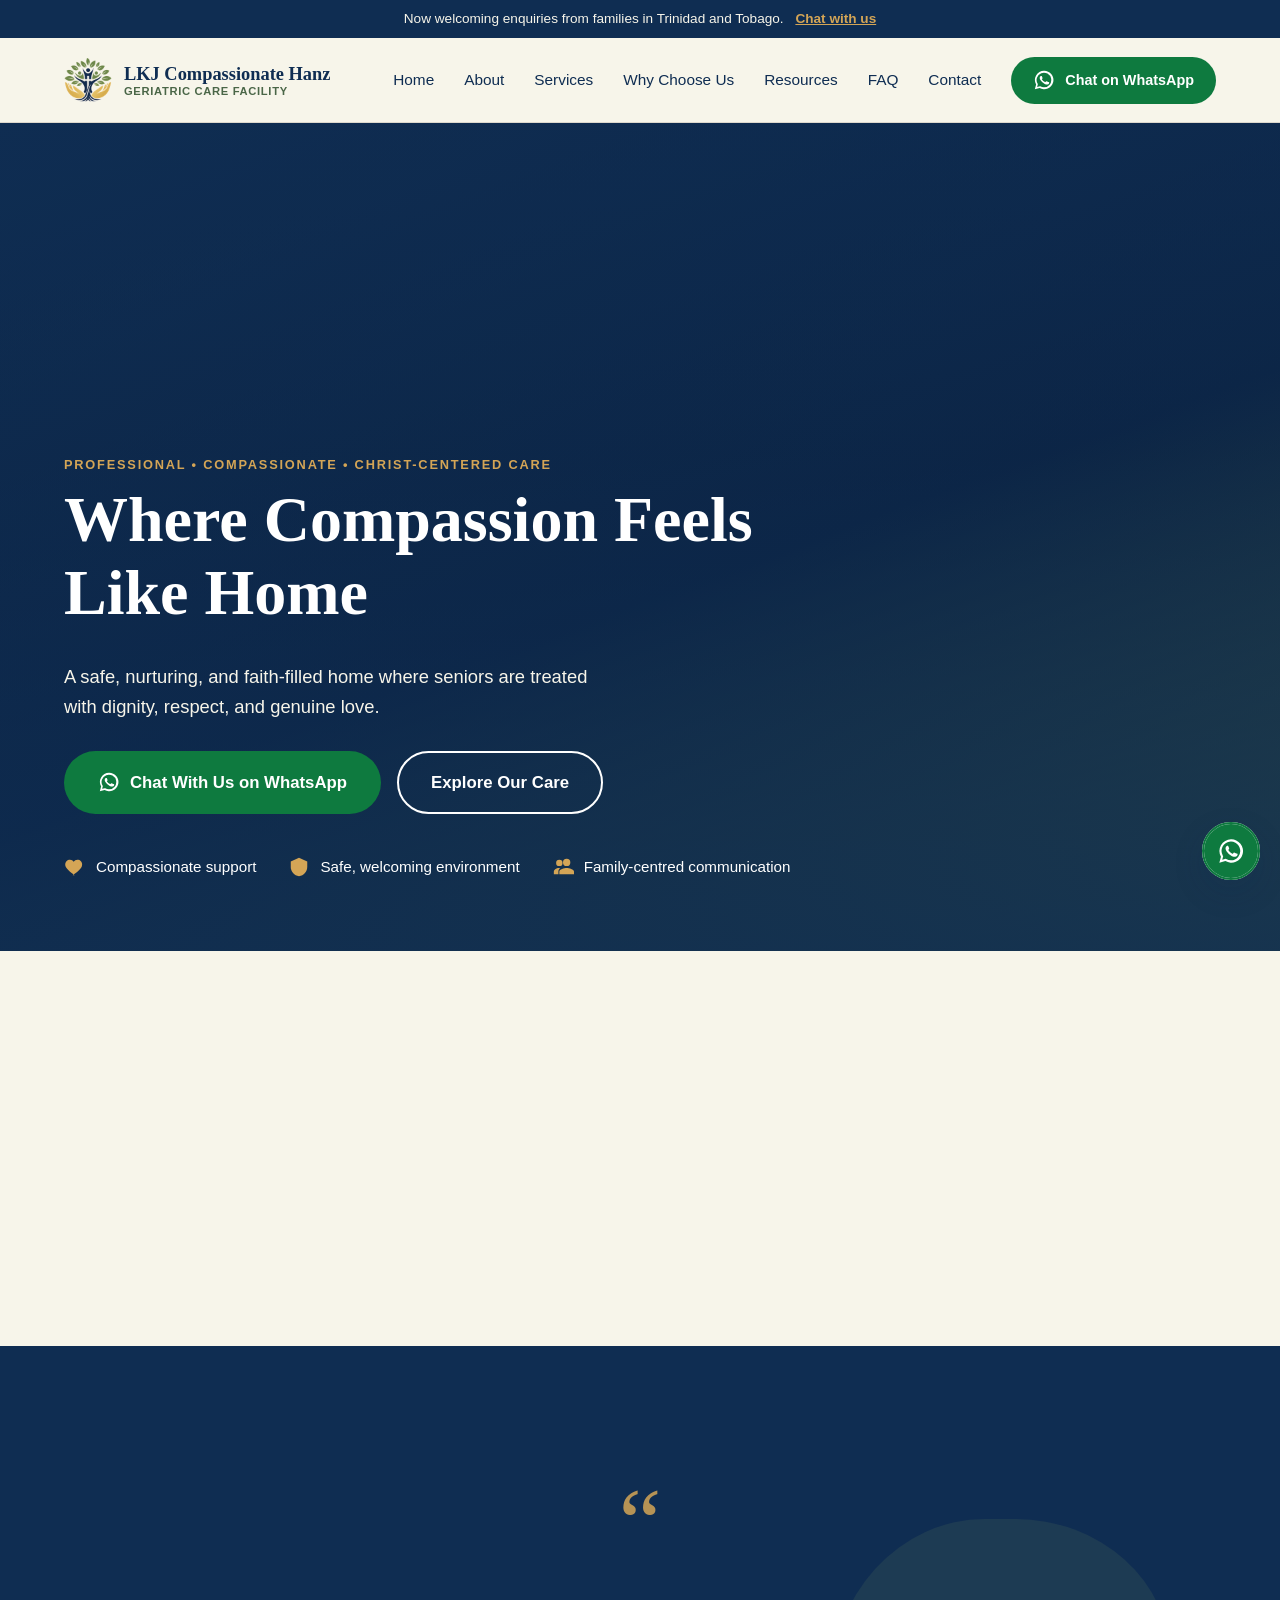
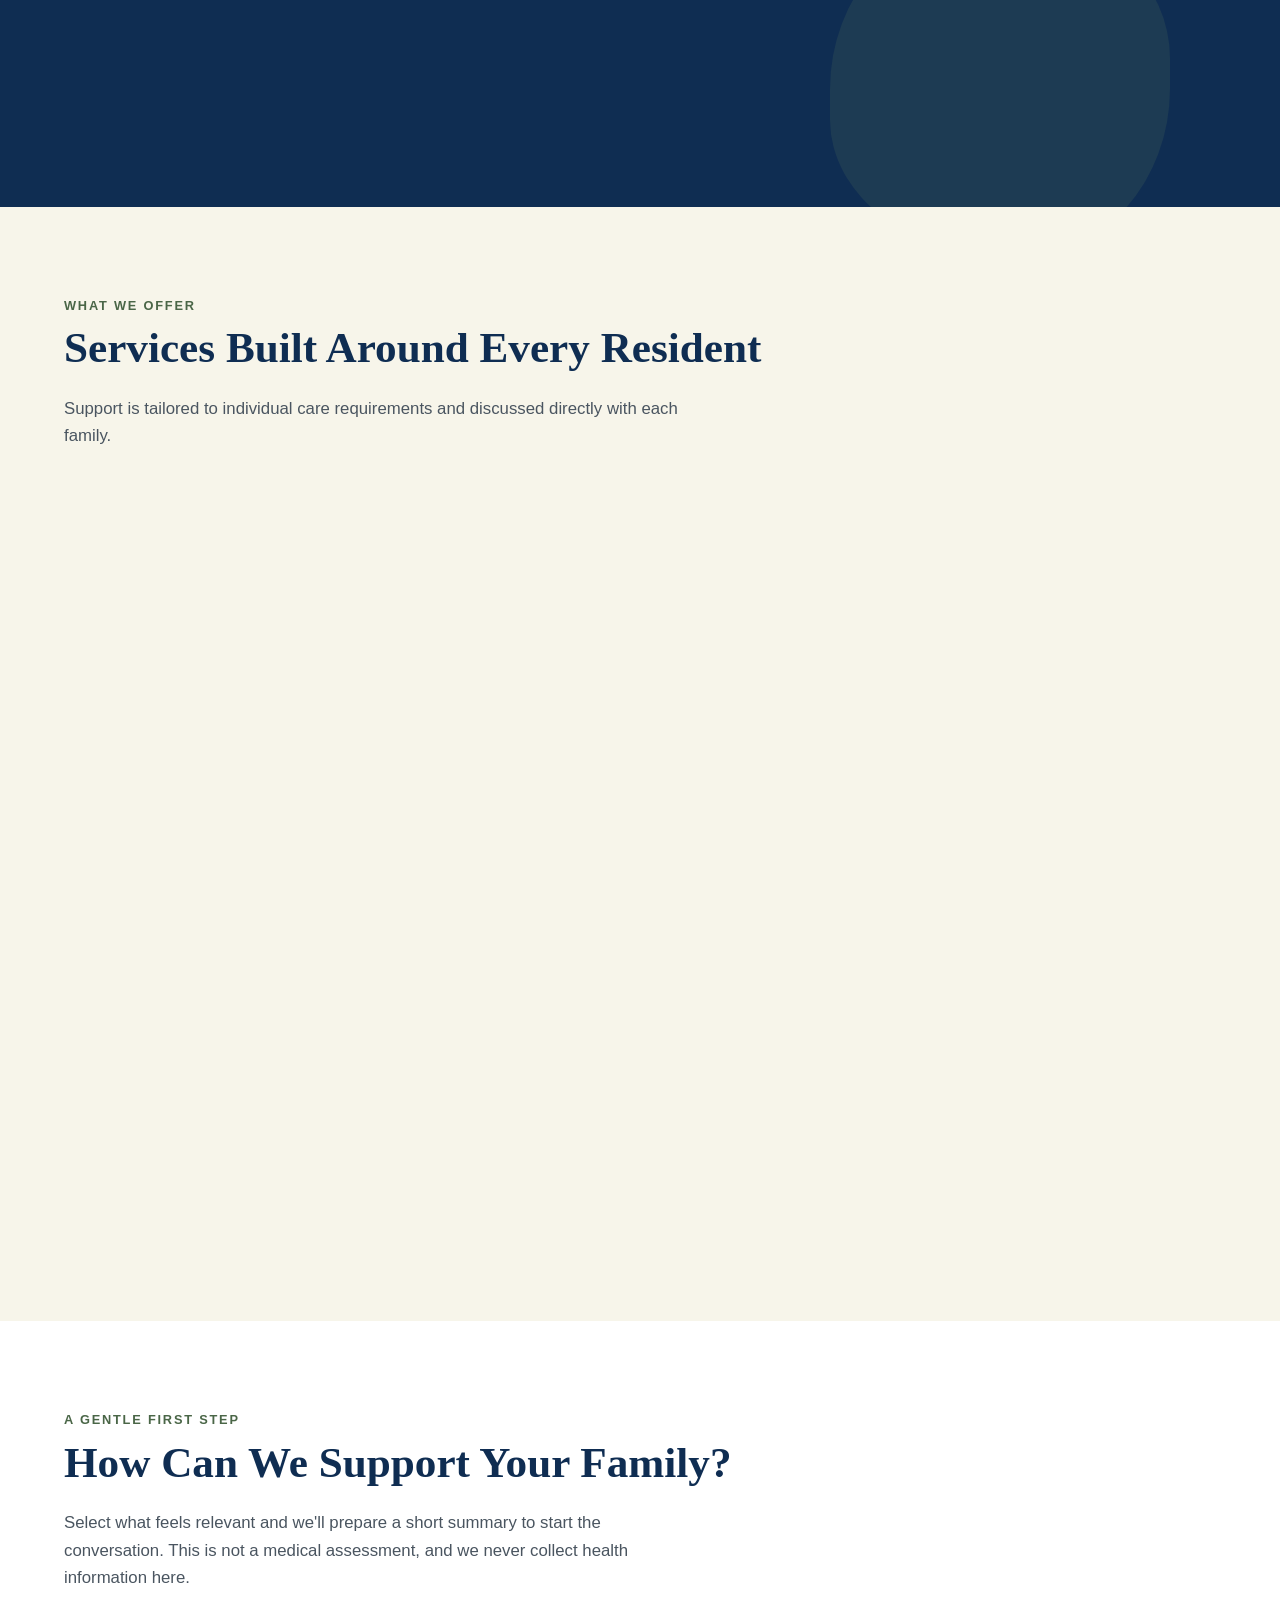
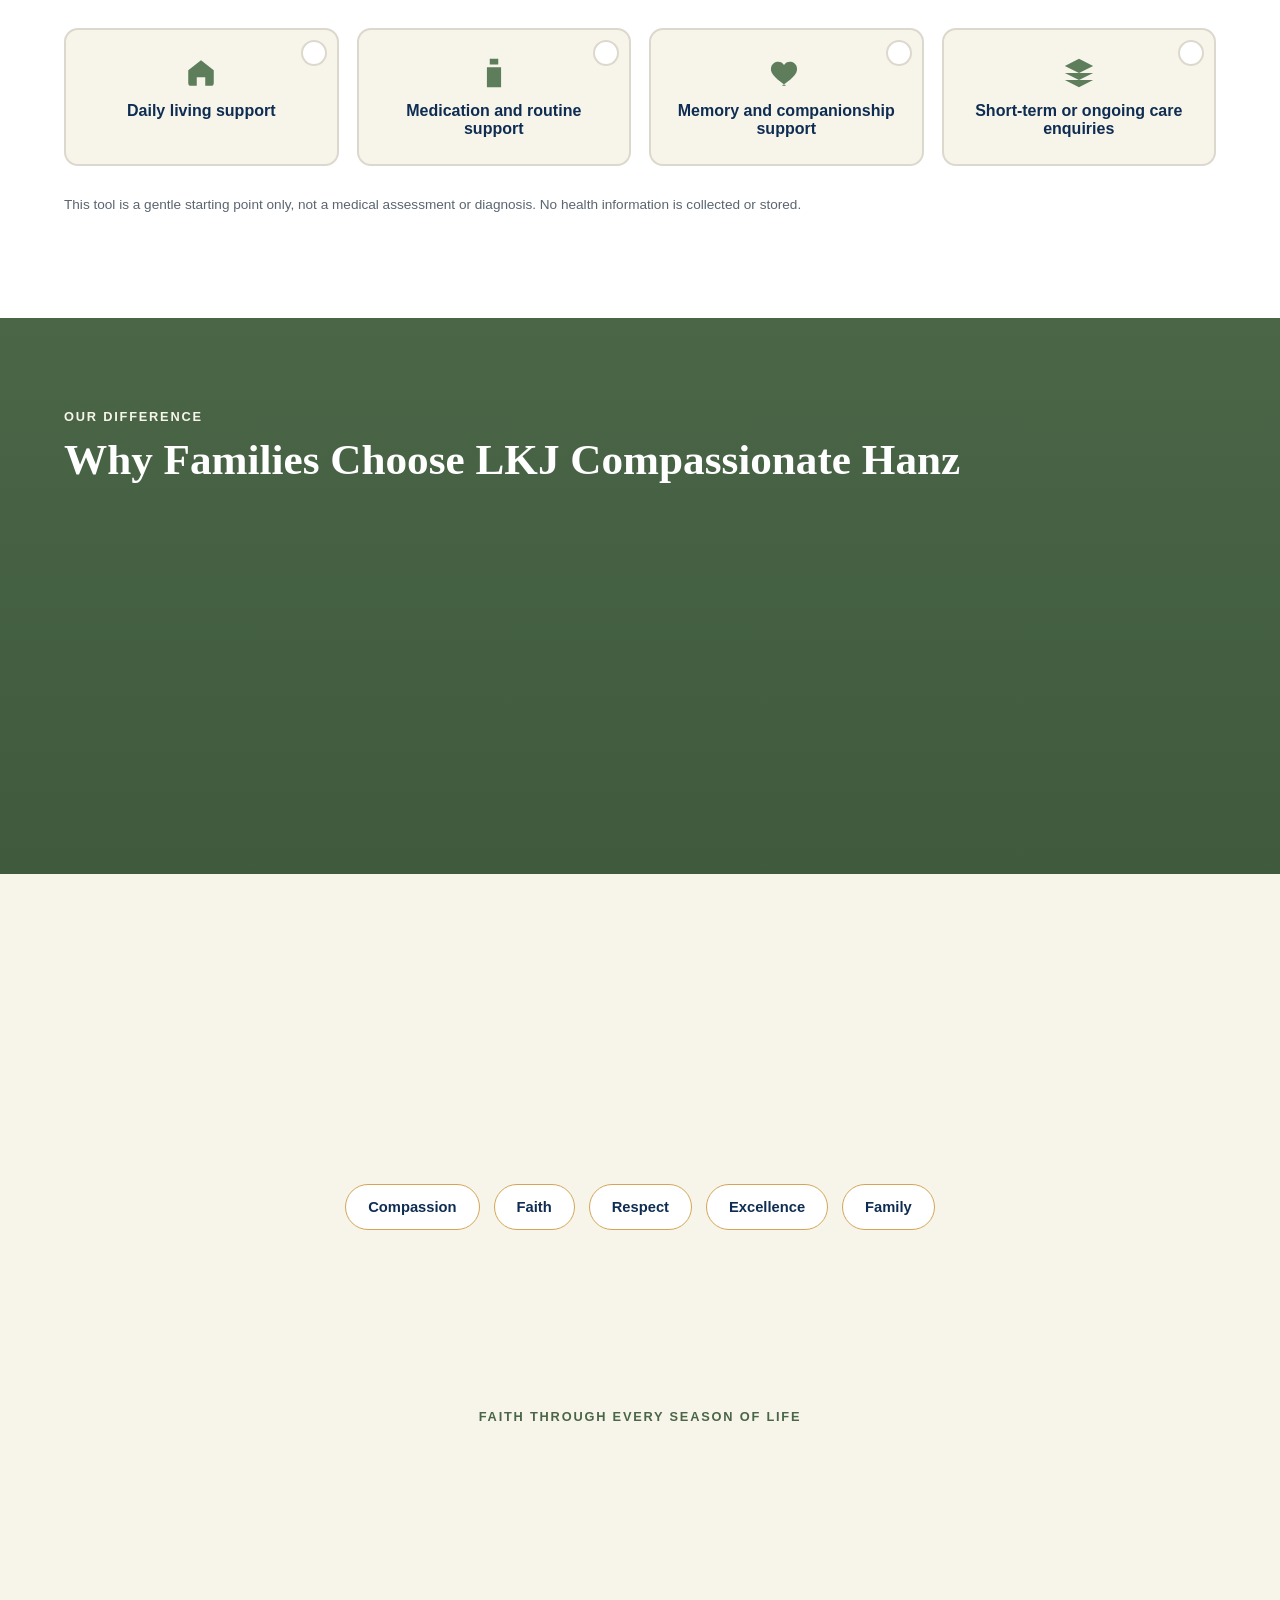
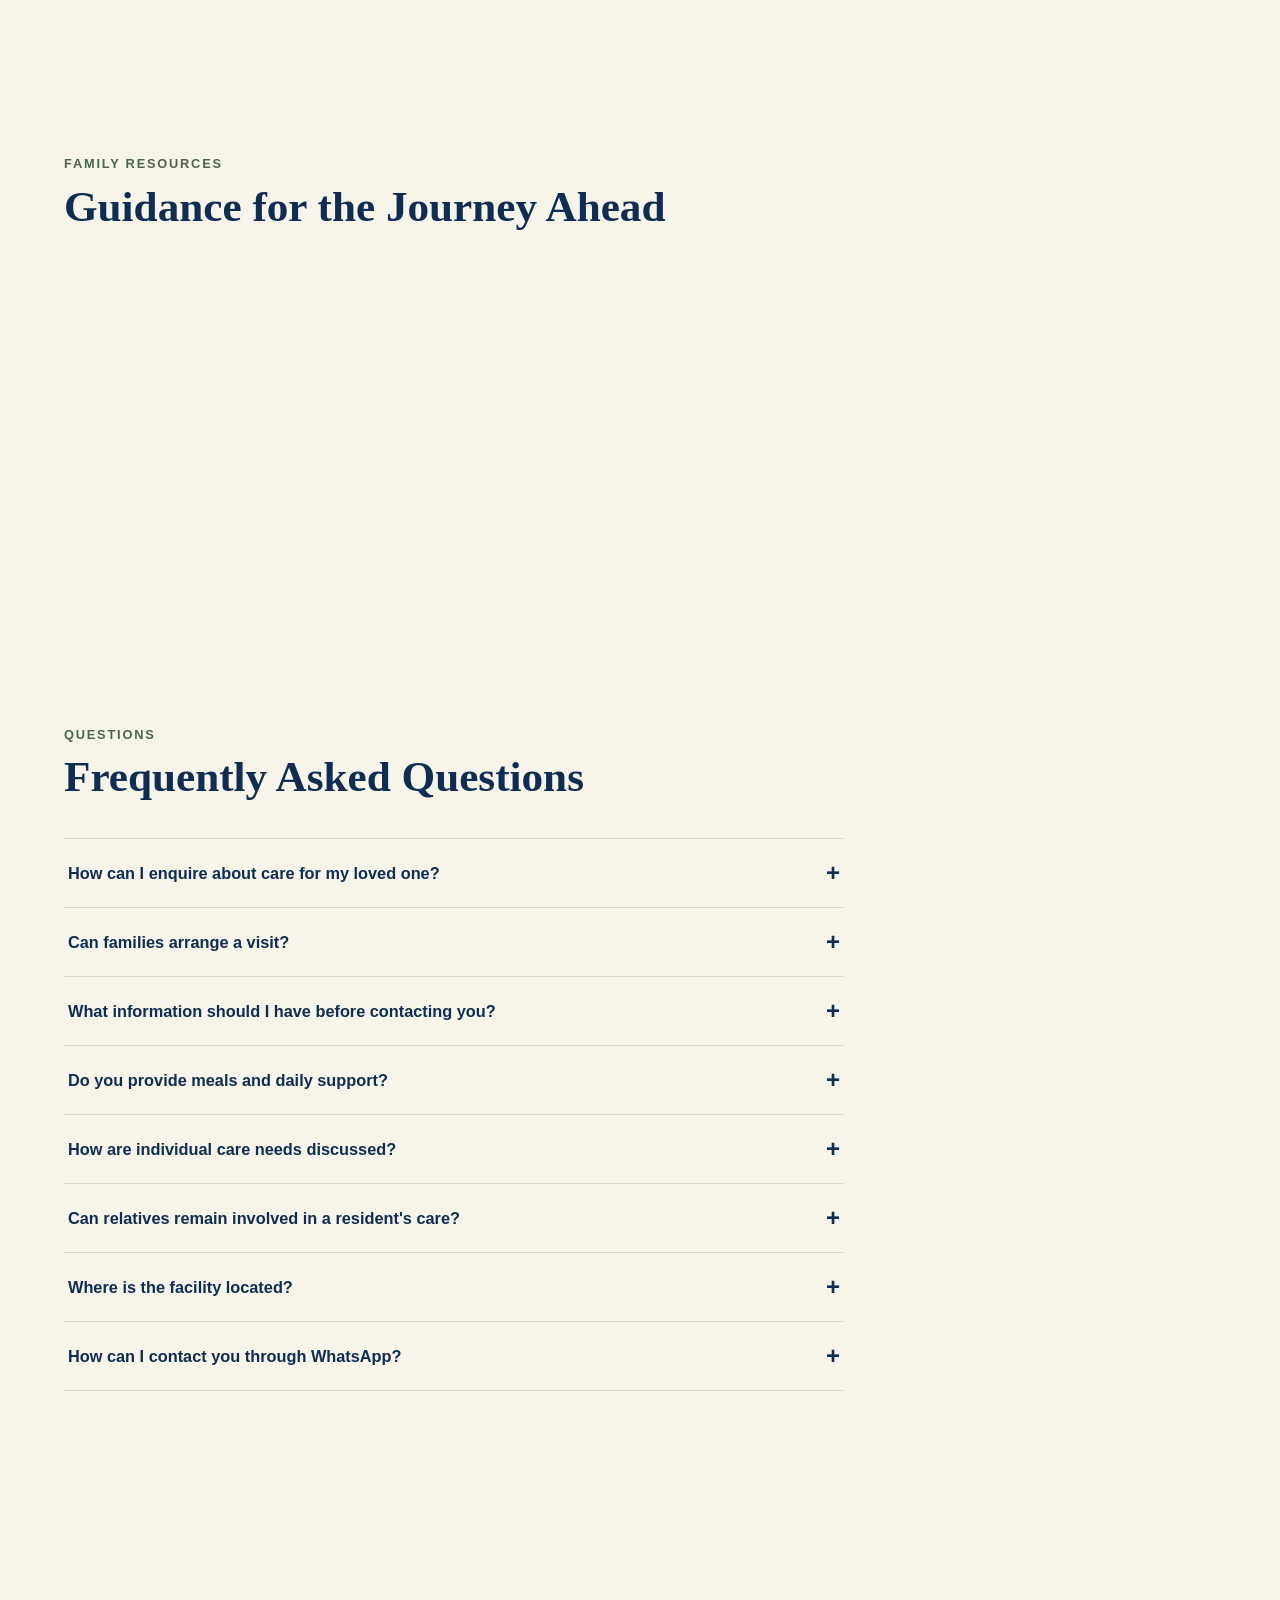
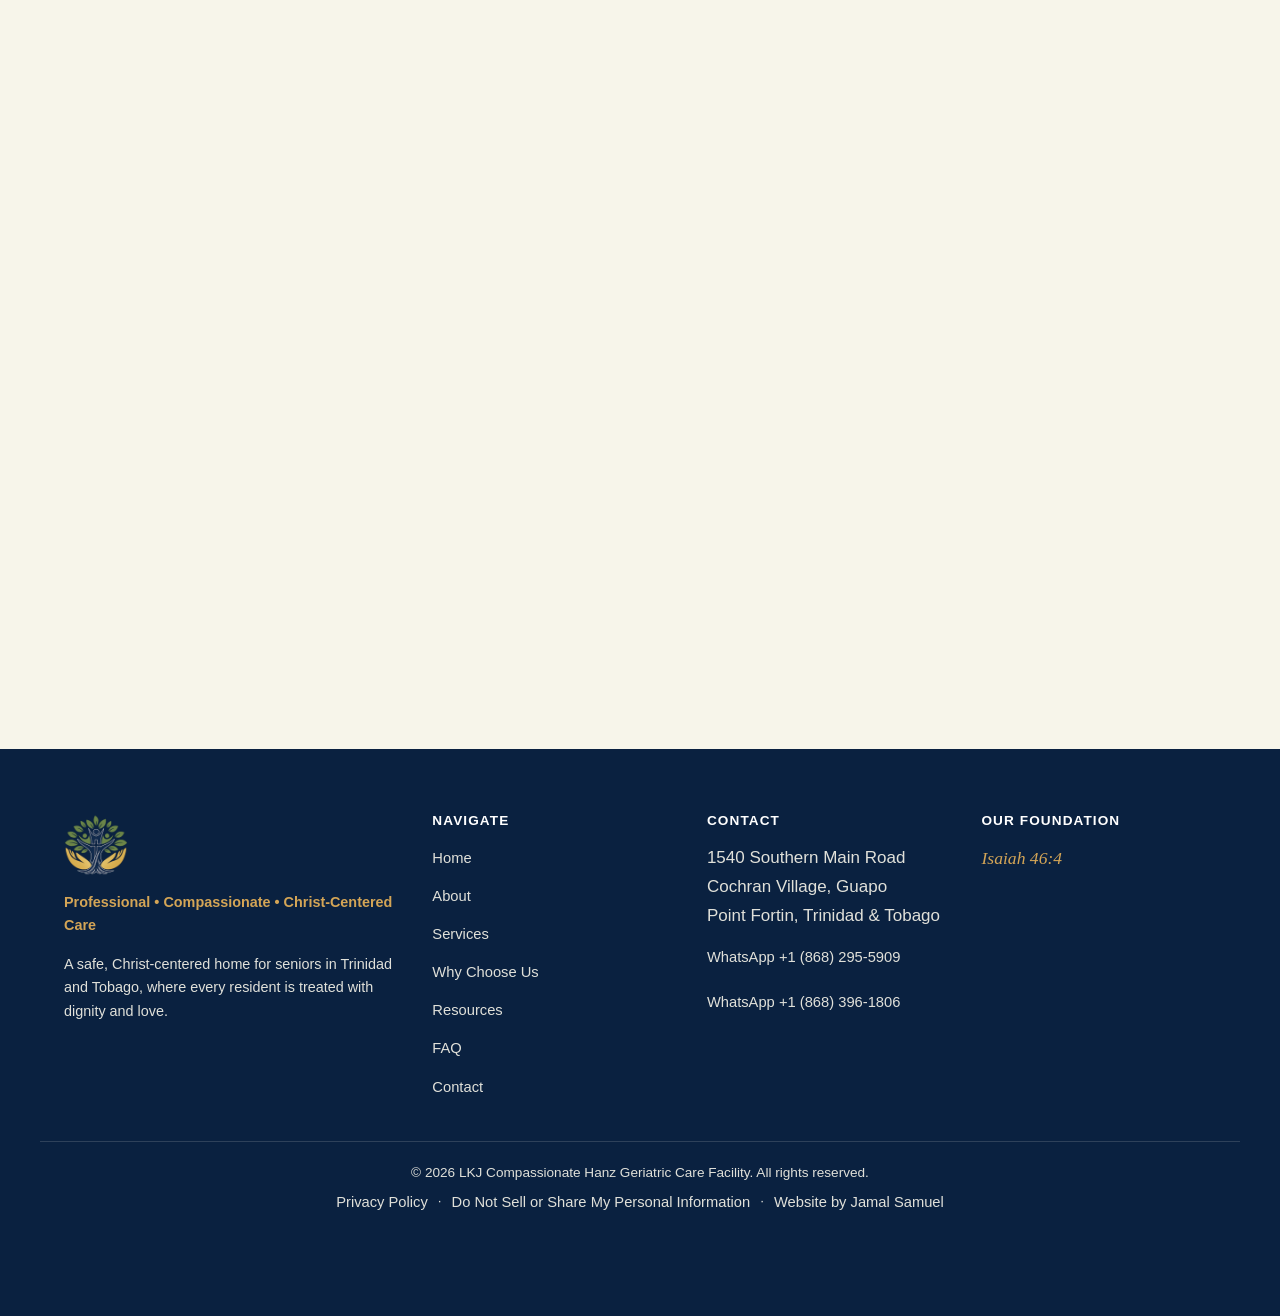
==== index.html @ cb0ef3d1 "Update index.html" ====
<!DOCTYPE html>
<html lang="en-TT">
<head>
<meta charset="UTF-8">
<meta name="viewport" content="width=device-width, initial-scale=1.0">

<!-- Security: strict CSP. No inline scripts or inline style attributes are used anywhere,
     so 'unsafe-inline' is NOT needed. JSON-LD is data, not executed, so CSP ignores it.
     If you add a service (maps embed, analytics, forms), add its domain to the right directive. -->
<meta http-equiv="Content-Security-Policy"
      content="default-src 'self'; script-src 'self'; style-src 'self' https://fonts.googleapis.com; font-src https://fonts.gstatic.com; img-src 'self' data:; connect-src 'self'; frame-src 'none'; object-src 'none'; base-uri 'self'; form-action 'self'; upgrade-insecure-requests">
<meta name="referrer" content="strict-origin-when-cross-origin">
<meta name="theme-color" content="#0F2D52">

<title>LKJ Compassionate Hanz | Geriatric Care in Point Fortin, Trinidad</title>
<meta name="description" content="Compassionate, professional and Christ-centered geriatric care in Guapo, Point Fortin, Trinidad and Tobago. Contact LKJ Compassionate Hanz through WhatsApp to discuss care for your loved one.">
<meta name="robots" content="index, follow">

<!-- Canonical: GitHub Pages address. SWAP all four "jamalss.github.io/LKJ-..." URLs in this
     head (canonical, og:url, og:image, twitter:image) + JSON-LD + sitemap.xml if a custom domain is added. -->
<link rel="canonical" href="https://jamalss.github.io/LKJ-Compassionate-Hanz-Geriatric-Care-Facility/">

<!-- Open Graph (absolute URL required; assets/social-share.jpg is 1200x630) -->
<meta property="og:title" content="LKJ Compassionate Hanz | Geriatric Care in Point Fortin, Trinidad">
<meta property="og:description" content="Professional, compassionate, Christ-centered geriatric care in Trinidad and Tobago. Speak with us on WhatsApp about care for your loved one.">
<meta property="og:type" content="website">
<meta property="og:locale" content="en_TT">
<meta property="og:url" content="https://jamalss.github.io/LKJ-Compassionate-Hanz-Geriatric-Care-Facility/">
<meta property="og:image" content="https://jamalss.github.io/LKJ-Compassionate-Hanz-Geriatric-Care-Facility/assets/social-share.jpg">
<meta property="og:image:type" content="image/jpeg">
<meta property="og:image:width" content="1200">
<meta property="og:image:height" content="630">
<meta property="og:image:alt" content="LKJ Compassionate Hanz Geriatric Care Facility">

<!-- Twitter / X Card -->
<meta name="twitter:card" content="summary_large_image">
<meta name="twitter:title" content="LKJ Compassionate Hanz | Geriatric Care in Point Fortin, Trinidad">
<meta name="twitter:description" content="Professional, compassionate, Christ-centered geriatric care in Trinidad and Tobago.">
<meta name="twitter:image" content="https://jamalss.github.io/LKJ-Compassionate-Hanz-Geriatric-Care-Facility/assets/social-share.jpg">

<!-- Icons (cream tile keeps the navy emblem visible on dark browser tabs) -->
<link rel="icon" href="assets/favicon.ico" sizes="48x48">
<link rel="icon" href="assets/favicon-32.png" type="image/png" sizes="32x32">
<link rel="apple-touch-icon" href="assets/apple-touch-icon.png">
<link rel="manifest" href="site.webmanifest">

<!-- Fonts: loaded non-blocking. js/script.js switches media to "all" (no inline onload, so CSP stays strict). -->
<link rel="preconnect" href="https://fonts.googleapis.com">
<link rel="preconnect" href="https://fonts.gstatic.com" crossorigin>
<link id="google-fonts" rel="stylesheet" media="print" href="https://fonts.googleapis.com/css2?family=Cormorant+Garamond:wght@500;600;700&amp;family=DM+Sans:wght@400;500;700&amp;display=swap">
<noscript><link rel="stylesheet" href="https://fonts.googleapis.com/css2?family=Cormorant+Garamond:wght@500;600;700&amp;family=DM+Sans:wght@400;500;700&amp;display=swap"></noscript>

<link rel="stylesheet" href="css/styles.css">

<!-- Structured Data -->
<script type="application/ld+json">
{
  "@context": "https://schema.org",
  "@type": "LocalBusiness",
  "name": "LKJ Compassionate Hanz Geriatric Care Facility",
  "description": "Professional, compassionate, Christ-centered geriatric care facility in Point Fortin, Trinidad and Tobago.",
  "url": "https://jamalss.github.io/LKJ-Compassionate-Hanz-Geriatric-Care-Facility/",
  "image": "https://jamalss.github.io/LKJ-Compassionate-Hanz-Geriatric-Care-Facility/assets/social-share.jpg",
  "logo": "https://jamalss.github.io/LKJ-Compassionate-Hanz-Geriatric-Care-Facility/assets/icon-512.png",
  "telephone": ["+1-868-295-5909", "+1-868-396-1806"],
  "address": {
    "@type": "PostalAddress",
    "streetAddress": "1540 Southern Main Road, Cochran Village, Guapo",
    "addressLocality": "Point Fortin",
    "addressCountry": "TT"
  },
  "areaServed": {
    "@type": "Country",
    "name": "Trinidad and Tobago"
  }
}
</script>
</head>
<body>

<!-- Icon sprite (defined once, reused with <use>) -->
<svg class="sprite" aria-hidden="true" focusable="false">
  <symbol id="i-wa" viewBox="0 0 24 24"><path d="M12 2a10 10 0 0 0-8.6 15L2 22l5.2-1.4A10 10 0 1 0 12 2zm0 18a8 8 0 0 1-4.1-1.1l-.3-.2-3.1.8.8-3-.2-.3A8 8 0 1 1 12 20zm4.4-5.9c-.2-.1-1.4-.7-1.6-.8s-.4-.1-.5.1-.6.8-.7.9-.3.1-.5 0a6.6 6.6 0 0 1-3.3-2.9c-.2-.4.2-.4.6-1.3.1-.1 0-.3 0-.4l-.7-1.7c-.2-.4-.4-.4-.5-.4h-.5a.9.9 0 0 0-.6.3 2.7 2.7 0 0 0-.8 2 4.7 4.7 0 0 0 1 2.5 10.7 10.7 0 0 0 4.5 4c1.6.6 2.2.6 3 .5a2.6 2.6 0 0 0 1.7-1.2 2.1 2.1 0 0 0 .1-1.2c-.1-.1-.2-.2-.4-.3z"/></symbol>
  <symbol id="i-heart" viewBox="0 0 24 24"><path d="M12 21s-7.5-4.6-10-9.1C.4 8.5 2 4.8 5.6 4.1c2-.4 4 .5 5 2.2 1-1.7 3-2.6 5-2.2 3.6.7 5.2 4.4 3.6 7.8-2.5 4.5-10 9.1-10 9.1z"/></symbol>
  <symbol id="i-pin" viewBox="0 0 24 24"><path d="M12 2a7 7 0 0 0-7 7c0 5.2 7 13 7 13s7-7.8 7-13a7 7 0 0 0-7-7zm0 9.5A2.5 2.5 0 1 1 14.5 9 2.5 2.5 0 0 1 12 11.5z"/></symbol>
</svg>

<a class="skip-link" href="#main">Skip to main content</a>

<!-- Announcement bar -->
<aside class="announcement-bar" aria-label="Announcement">
  <p>Now welcoming enquiries from families in Trinidad and Tobago.
    <a href="https://wa.me/18682955909?text=Hello%20LKJ%20Compassionate%20Hanz.%20I%20would%20like%20to%20learn%20more%20about%20care%20for%20my%20loved%20one." target="_blank" rel="noopener noreferrer">Chat with us</a>
  </p>
</aside>

<!-- Header -->
<header class="site-header" id="site-header">
  <div class="header-inner">
    <a href="#home" class="brand">
            <img src="assets/lkj-logo.png" alt="" class="brand-logo" width="48" height="48" decoding="async" data-fallback="self">
      <span class="brand-text">
        <span class="brand-name">LKJ Compassionate Hanz</span>
        <span class="brand-sub">Geriatric Care Facility</span>
      </span>
    </a>

    <nav class="main-nav" aria-label="Primary">
      <ul>
        <li><a href="#home">Home</a></li>
        <li><a href="#about">About</a></li>
        <li><a href="#services">Services</a></li>
        <li data-requires="gallery" hidden><a href="#our-home">Our Home</a></li>
        <li><a href="#why-us">Why Choose Us</a></li>
        <li><a href="#resources">Resources</a></li>
        <li><a href="#faq">FAQ</a></li>
        <li><a href="#contact">Contact</a></li>
      </ul>
    </nav>

    <a class="btn btn-whatsapp header-cta" href="https://wa.me/18682955909?text=Hello%20LKJ%20Compassionate%20Hanz.%20I%20would%20like%20to%20learn%20more%20about%20care%20for%20my%20loved%20one." target="_blank" rel="noopener noreferrer">
      <svg class="icon" aria-hidden="true" focusable="false"><use href="#i-wa"/></svg>
      Chat on WhatsApp
    </a>

    <button type="button" class="hamburger" id="hamburger" aria-label="Open menu" aria-expanded="false" aria-controls="mobile-menu">
      <span></span><span></span><span></span>
    </button>
  </div>
</header>

<!-- Mobile menu: kept OUTSIDE the header on purpose. The header uses backdrop-filter,
     which traps position:fixed children inside the header box. -->
<div class="mobile-menu" id="mobile-menu" role="dialog" aria-modal="true" aria-label="Site menu" hidden>
  <div class="mobile-menu-header">
    <span class="brand-name">LKJ Compassionate Hanz</span>
    <button type="button" class="mobile-menu-close" id="mobile-menu-close" aria-label="Close menu">&times;</button>
  </div>
  <nav aria-label="Mobile">
    <ul>
      <li><a href="#home">Home</a></li>
      <li><a href="#about">About</a></li>
      <li><a href="#services">Services</a></li>
      <li data-requires="gallery" hidden><a href="#our-home">Our Home</a></li>
      <li><a href="#why-us">Why Choose Us</a></li>
      <li><a href="#resources">Resources</a></li>
      <li><a href="#faq">FAQ</a></li>
      <li><a href="#contact">Contact</a></li>
    </ul>
  </nav>
  <a class="btn btn-whatsapp btn-full" href="https://wa.me/18682955909?text=Hello%20LKJ%20Compassionate%20Hanz.%20I%20would%20like%20to%20learn%20more%20about%20care%20for%20my%20loved%20one." target="_blank" rel="noopener noreferrer">
    <svg class="icon" aria-hidden="true" focusable="false"><use href="#i-wa"/></svg>
    Chat on WhatsApp
  </a>
</div>

<main id="main" tabindex="-1">

  <!-- Hero -->
  <section class="hero" id="home" aria-labelledby="hero-title">
    <div class="hero-media">
      <!-- Upload assets/hero-care-home.jpg (1920x1080, under 200KB, WebP ideal).
           If missing, the navy gradient background shows instead. -->
      <img src="assets/hero-care-home.jpg" alt="A peaceful Caribbean-style residence with warm natural light and tropical greenery" loading="eager" fetchpriority="high" decoding="async" width="1920" height="1080" data-fallback="self">
      <div class="hero-overlay"></div>
    </div>
    <div class="hero-content">
      <p class="eyebrow">Professional &bull; Compassionate &bull; Christ-Centered Care</p>
      <h1 id="hero-title">Where Compassion Feels Like Home</h1>
      <p class="hero-text">A safe, nurturing, and faith-filled home where seniors are treated with dignity, respect, and genuine love.</p>
      <div class="hero-actions">
        <a class="btn btn-whatsapp btn-large" href="https://wa.me/18682955909?text=Hello%20LKJ%20Compassionate%20Hanz.%20I%20would%20like%20to%20learn%20more%20about%20care%20for%20my%20loved%20one." target="_blank" rel="noopener noreferrer">
          <svg class="icon" aria-hidden="true" focusable="false"><use href="#i-wa"/></svg>
          Chat With Us on WhatsApp
        </a>
        <a class="btn btn-secondary btn-large" href="#services">Explore Our Care</a>
      </div>

      <ul class="trust-panel">
        <li>
          <svg class="icon" aria-hidden="true" focusable="false"><use href="#i-heart"/></svg>
          Compassionate support
        </li>
        <li>
          <svg class="icon" aria-hidden="true" focusable="false" viewBox="0 0 24 24"><path d="M12 2 3 6v6c0 5 3.8 9.4 9 10 5.2-.6 9-5 9-10V6l-9-4z"/></svg>
          Safe, welcoming environment
        </li>
        <li>
          <svg class="icon" aria-hidden="true" focusable="false" viewBox="0 0 24 24"><path d="M16 11a4 4 0 1 0-4-4 4 4 0 0 0 4 4zM8 11a3.5 3.5 0 1 0-3.5-3.5A3.5 3.5 0 0 0 8 11zm8 2c-2.7 0-8 1.3-8 4v3h16v-3c0-2.7-5.3-4-8-4zm-8 0c-.5 0-1.1 0-1.7.1C4.5 13.6 2 15 2 17v3h5v-3c0-1.4.7-2.6 1.8-3.6A9.7 9.7 0 0 0 8 13z"/></svg>
          Family-centred communication
        </li>
      </ul>
    </div>
  </section>

  <!-- Welcome / About -->
  <section class="welcome" id="about" aria-labelledby="about-title">
    <div class="section-inner two-col">
      <div class="welcome-text reveal">
        <p class="eyebrow">About Us</p>
        <h2 id="about-title">A Place of Care, Comfort and Belonging</h2>
        <p>At LKJ Compassionate Hanz, every resident is more than a resident&mdash;they are family. Our approach combines professional geriatric support with compassion, dignity, faith, and meaningful human connection.</p>
        <p>Our team works closely with each family to understand individual needs, so care always feels personal rather than routine.</p>
      </div>
      <!-- Upload assets/caregiver-resident.jpg (800x900). Column collapses if missing. -->
      <div class="welcome-media reveal">
        <img src="assets/caregiver-resident.jpg" alt="A caregiver sharing a warm, respectful moment with an older adult" loading="lazy" decoding="async" width="800" height="900" data-fallback=".welcome-media">
      </div>
    </div>
  </section>

  <!-- Brand promise -->
  <section class="brand-promise" aria-label="Our promise">
    <div class="section-inner">
      <span class="quote-mark" aria-hidden="true">&ldquo;</span>
      <blockquote class="reveal">
        We care for every resident as Christ calls us to care for one another with compassion, dignity, and love.
      </blockquote>
      <div class="leaf-motif" aria-hidden="true"></div>
    </div>
  </section>

  <!-- Services -->
  <section class="services" id="services" aria-labelledby="services-title">
    <div class="section-inner">
      <p class="eyebrow">What We Offer</p>
      <h2 id="services-title">Services Built Around Every Resident</h2>
      <p class="section-lead">Support is tailored to individual care requirements and discussed directly with each family.</p>

      <div class="services-grid">
        <article class="service-card reveal">
          <svg class="icon icon-lg" aria-hidden="true" focusable="false"><use href="#i-heart"/></svg>
          <h3>Personalised Daily Care</h3>
          <p>Everyday assistance shaped around each resident's routines, preferences, and comfort.</p>
        </article>
        <article class="service-card reveal">
          <svg class="icon icon-lg" aria-hidden="true" focusable="false" viewBox="0 0 24 24"><path d="M9 2h6v4H9zM7 8h10v14H7zM10 12h4v2h-4z"/></svg>
          <h3>Medication Support</h3>
          <p>Assistance with medication routines, coordinated with each family's guidance.</p>
        </article>
        <article class="service-card reveal">
          <svg class="icon icon-lg" aria-hidden="true" focusable="false" viewBox="0 0 24 24"><path d="M4 3v10a3 3 0 0 0 3 3h1v6h2v-6h1a3 3 0 0 0 3-3V3H4zm14 0v9l3-2V3z"/></svg>
          <h3>Nutritious Meals</h3>
          <p>Balanced, home-style meals prepared with care for individual dietary needs.</p>
        </article>
        <article class="service-card reveal">
          <svg class="icon icon-lg" aria-hidden="true" focusable="false" viewBox="0 0 24 24"><path d="M13 3a2 2 0 1 1-2 2 2 2 0 0 1 2-2zM9 22l1-7-2 1-2 5H4l3-7 4-3 2 3 4 1v2l-4-1-1 2 3 2v6h-2v-5l-2-1-1 6z"/></svg>
          <h3>Mobility Assistance</h3>
          <p>Support for safe movement, positioning, and daily mobility around the home.</p>
        </article>
        <article class="service-card reveal">
          <svg class="icon icon-lg" aria-hidden="true" focusable="false" viewBox="0 0 24 24"><path d="M12 2 2 7l10 5 10-5zM2 17l10 5 10-5M2 12l10 5 10-5"/></svg>
          <h3>Daily Activities and Engagement</h3>
          <p>Meaningful group and individual activities to encourage connection and joy.</p>
        </article>
        <article class="service-card reveal">
          <svg class="icon icon-lg" aria-hidden="true" focusable="false"><use href="#i-heart"/></svg>
          <h3>Memory Care Support</h3>
          <p>Gentle, attentive support available based on individual care requirements.</p>
        </article>
        <article class="service-card reveal">
          <svg class="icon icon-lg icon-stroke" aria-hidden="true" focusable="false" viewBox="0 0 24 24"><path d="M4 12a8 8 0 1 1 8 8"/><path d="M4 12v6M4 12l3-2M4 12l3 2"/></svg>
          <h3>Physiotherapy and Rehabilitation Support</h3>
          <p>Rehabilitation assistance coordinated according to individual care plans.</p>
        </article>
        <article class="service-card reveal">
          <svg class="icon icon-lg" aria-hidden="true" focusable="false" viewBox="0 0 24 24"><path d="M3 10 12 3l9 7v9a2 2 0 0 1-2 2h-4v-6H9v6H5a2 2 0 0 1-2-2z"/></svg>
          <h3>Comfortable Accommodation</h3>
          <p>Warm, well-kept living spaces designed for comfort, safety, and dignity.</p>
        </article>
        <article class="service-card reveal">
          <svg class="icon icon-lg" aria-hidden="true" focusable="false" viewBox="0 0 24 24"><path d="M4 4h16v12H7l-3 3z"/></svg>
          <h3>Family Guidance and Communication</h3>
          <p>Open, ongoing conversations so families always feel informed and involved.</p>
        </article>
        <article class="service-card reveal">
          <svg class="icon icon-lg icon-stroke" aria-hidden="true" focusable="false" viewBox="0 0 24 24"><path d="M12 2v20M5 8h14"/></svg>
          <h3>Spiritual Encouragement</h3>
          <p>Prayer, reflection, and faith-centred encouragement woven into daily life.</p>
        </article>
      </div>
    </div>
  </section>

  <!-- Interactive care-needs guide -->
  <section class="care-guide" id="care-guide" aria-labelledby="guide-title">
    <div class="section-inner">
      <p class="eyebrow">A Gentle First Step</p>
      <h2 id="guide-title">How Can We Support Your Family?</h2>
      <p class="section-lead">Select what feels relevant and we'll prepare a short summary to start the conversation. This is not a medical assessment, and we never collect health information here.</p>

      <div class="guide-cards" role="group" aria-label="Select areas where your family may need support">
        <button type="button" class="guide-card" data-value="daily living support" aria-pressed="false">
          <svg class="icon icon-lg" aria-hidden="true" focusable="false" viewBox="0 0 24 24"><path d="M3 10 12 3l9 7v9a2 2 0 0 1-2 2h-4v-6H9v6H5a2 2 0 0 1-2-2z"/></svg>
          <span>Daily living support</span>
        </button>
        <button type="button" class="guide-card" data-value="medication and routine support" aria-pressed="false">
          <svg class="icon icon-lg" aria-hidden="true" focusable="false" viewBox="0 0 24 24"><path d="M9 2h6v4H9zM7 8h10v14H7zM10 12h4v2h-4z"/></svg>
          <span>Medication and routine support</span>
        </button>
        <button type="button" class="guide-card" data-value="memory and companionship support" aria-pressed="false">
          <svg class="icon icon-lg" aria-hidden="true" focusable="false"><use href="#i-heart"/></svg>
          <span>Memory and companionship support</span>
        </button>
        <button type="button" class="guide-card" data-value="short-term or ongoing care enquiries" aria-pressed="false">
          <svg class="icon icon-lg" aria-hidden="true" focusable="false" viewBox="0 0 24 24"><path d="M12 2 2 7l10 5 10-5zM2 17l10 5 10-5M2 12l10 5 10-5"/></svg>
          <span>Short-term or ongoing care enquiries</span>
        </button>
      </div>

      <div class="guide-result" id="guide-result" hidden>
        <p id="guide-summary-text" aria-live="polite"></p>
        <div class="guide-result-actions">
          <a class="btn btn-whatsapp" id="guide-whatsapp-btn" href="https://wa.me/18682955909" target="_blank" rel="noopener noreferrer">
            <svg class="icon" aria-hidden="true" focusable="false"><use href="#i-wa"/></svg>
            Continue on WhatsApp
          </a>
          <button type="button" class="btn btn-secondary" id="guide-reset-btn">Reset</button>
        </div>
      </div>
      <p class="guide-disclaimer">This tool is a gentle starting point only, not a medical assessment or diagnosis. No health information is collected or stored.</p>
    </div>
  </section>

  <!-- Why choose us -->
  <section class="why-us" id="why-us" aria-labelledby="why-title">
    <div class="section-inner">
      <p class="eyebrow">Our Difference</p>
      <h2 id="why-title">Why Families Choose LKJ Compassionate Hanz</h2>

      <div class="why-grid">
        <div class="why-item reveal">
          <h3>Christ-centered compassion</h3>
          <p>Faith shapes how we treat every resident, every day.</p>
        </div>
        <div class="why-item reveal">
          <h3>Respect for every resident</h3>
          <p>Each person is cared for with dignity, regardless of ability or stage of life.</p>
        </div>
        <div class="why-item reveal">
          <h3>Professional and attentive care</h3>
          <p>Trained caregivers who take the time to know each resident personally.</p>
        </div>
        <div class="why-item reveal">
          <h3>Safe, peaceful surroundings</h3>
          <p>A calm, secure home environment designed for wellbeing.</p>
        </div>
        <div class="why-item reveal">
          <h3>Personalised care approach</h3>
          <p>Support plans built around individual needs, not a one-size-fits-all model.</p>
        </div>
        <div class="why-item reveal">
          <h3>Clear family communication</h3>
          <p>Families stay informed and involved every step of the way.</p>
        </div>
        <div class="why-item reveal">
          <h3>A warm Caribbean home environment</h3>
          <p>Familiar warmth, natural light, and community spirit throughout.</p>
        </div>
        <div class="why-item reveal">
          <h3>Dignity at every stage of life</h3>
          <p>Respectful, thoughtful care through every season of aging.</p>
        </div>
      </div>
    </div>
  </section>

  <!-- Our Home gallery
       Starts hidden. js/script.js checks whether the first photo exists; if it does, the section
       and its nav links appear automatically. No code edit needed once assets/ is uploaded.
       Required files (600x450, under 120KB each): room.jpg, lounge.jpg, dining.jpg, garden.jpg,
       walkway.jpg, reflection-space.jpg. Any single missing photo is hidden on its own. -->
  <section class="gallery" id="our-home" aria-labelledby="gallery-title" data-gallery hidden>
    <div class="section-inner">
      <p class="eyebrow">Our Home</p>
      <h2 id="gallery-title">Take a Look Inside Our Home</h2>

      <div class="gallery-grid">
        <button type="button" class="gallery-item" aria-haspopup="dialog" aria-label="Open larger photo: Bedroom">
          <img src="assets/room.jpg" alt="A comfortable, well-lit resident bedroom" loading="lazy" decoding="async" width="600" height="450" data-fallback=".gallery-item">
          <span>Bedroom</span>
        </button>
        <button type="button" class="gallery-item" aria-haspopup="dialog" aria-label="Open larger photo: Sitting Area">
          <img src="assets/lounge.jpg" alt="A welcoming shared sitting area" loading="lazy" decoding="async" width="600" height="450" data-fallback=".gallery-item">
          <span>Sitting Area</span>
        </button>
        <button type="button" class="gallery-item" aria-haspopup="dialog" aria-label="Open larger photo: Dining Space">
          <img src="assets/dining.jpg" alt="A bright, communal dining space" loading="lazy" decoding="async" width="600" height="450" data-fallback=".gallery-item">
          <span>Dining Space</span>
        </button>
        <button type="button" class="gallery-item" aria-haspopup="dialog" aria-label="Open larger photo: Tropical Garden">
          <img src="assets/garden.jpg" alt="A tropical garden with shaded seating" loading="lazy" decoding="async" width="600" height="450" data-fallback=".gallery-item">
          <span>Tropical Garden</span>
        </button>
        <button type="button" class="gallery-item" aria-haspopup="dialog" aria-label="Open larger photo: Accessible Walkway">
          <img src="assets/walkway.jpg" alt="An accessible walkway through the grounds" loading="lazy" decoding="async" width="600" height="450" data-fallback=".gallery-item">
          <span>Accessible Walkway</span>
        </button>
        <button type="button" class="gallery-item" aria-haspopup="dialog" aria-label="Open larger photo: Reflection Space">
          <img src="assets/reflection-space.jpg" alt="A quiet space for prayer and reflection" loading="lazy" decoding="async" width="600" height="450" data-fallback=".gallery-item">
          <span>Reflection Space</span>
        </button>
      </div>
    </div>
  </section>

  <!-- Mission, Vision, Values -->
  <section class="mvv" aria-labelledby="mvv-title">
    <div class="section-inner">
      <h2 id="mvv-title" class="visually-hidden">Mission, Vision and Values</h2>
      <div class="mvv-grid">
        <div class="mvv-card reveal">
          <h3>Mission</h3>
          <p>To provide compassionate, dignified, and Christ-centered care that enriches the lives of every resident while bringing peace of mind to their families.</p>
        </div>
        <div class="mvv-card reveal">
          <h3>Vision</h3>
          <p>To become Trinidad and Tobago's most trusted Christian geriatric care facility, recognised for compassionate care, professional excellence, and unwavering respect for every individual.</p>
        </div>
      </div>
      <ul class="values-row" aria-label="Our values">
        <li>Compassion</li>
        <li>Faith</li>
        <li>Respect</li>
        <li>Excellence</li>
        <li>Family</li>
      </ul>
    </div>
  </section>

  <!-- Faith section -->
  <section class="faith" aria-label="Faith Through Every Season of Life">
    <div class="section-inner">
      <p class="eyebrow">Faith Through Every Season of Life</p>
      <figure class="reveal">
        <blockquote>
          &ldquo;Even to your old age and gray hairs I am He&hellip; I will sustain you.&rdquo;
        </blockquote>
        <figcaption><cite>Isaiah 46:4</cite></figcaption>
      </figure>
    </div>
  </section>

  <!-- Resources
       No article pages exist yet, so each card now opens a WhatsApp conversation about that topic
       instead of a dead "Read More" link. When real articles exist, swap each href for the article URL. -->
  <section class="resources" id="resources" aria-labelledby="resources-title">
    <div class="section-inner">
      <p class="eyebrow">Family Resources</p>
      <h2 id="resources-title">Guidance for the Journey Ahead</h2>

      <div class="resources-grid">
        <article class="resource-card reveal">
          <h3>Signs Your Loved One May Need Extra Support</h3>
          <p>Small changes in routine, mobility, or memory can be early signs that a loved one may benefit from additional support at home or in a care setting.</p>
          <a class="resource-link" href="https://wa.me/18682955909?text=Hello%20LKJ%20Compassionate%20Hanz.%20I%20read%20your%20note%20on%20signs%20a%20loved%20one%20may%20need%20extra%20support%20and%20would%20like%20to%20talk." target="_blank" rel="noopener noreferrer">Ask us about this<span class="visually-hidden">: signs your loved one may need extra support (opens WhatsApp)</span></a>
        </article>
        <article class="resource-card reveal">
          <h3>Creating a Safer Home for an Older Adult</h3>
          <p>Simple adjustments around the home&mdash;better lighting, clear walkways, secure railings&mdash;can significantly reduce the risk of falls and injury.</p>
          <a class="resource-link" href="https://wa.me/18682955909?text=Hello%20LKJ%20Compassionate%20Hanz.%20I%20read%20your%20note%20on%20creating%20a%20safer%20home%20for%20an%20older%20adult%20and%20would%20like%20to%20talk." target="_blank" rel="noopener noreferrer">Ask us about this<span class="visually-hidden">: creating a safer home for an older adult (opens WhatsApp)</span></a>
        </article>
        <article class="resource-card reveal">
          <h3>Supporting a Family Member Through the Transition to Care</h3>
          <p>Moving into a care home is an emotional step for the whole family. Open conversation and patience can help ease the transition.</p>
          <a class="resource-link" href="https://wa.me/18682955909?text=Hello%20LKJ%20Compassionate%20Hanz.%20I%20read%20your%20note%20on%20the%20transition%20to%20care%20and%20would%20like%20to%20talk." target="_blank" rel="noopener noreferrer">Ask us about this<span class="visually-hidden">: supporting a family member through the transition to care (opens WhatsApp)</span></a>
        </article>
      </div>
    </div>
  </section>

  <!-- Testimonials
       HIDDEN until real quotes exist. Publish ONLY with each family's written permission.
       To go live: replace the three quotes + names below, then delete the word "hidden" on the <section>. -->
  <section class="testimonials" aria-labelledby="testimonials-title" hidden>
    <div class="section-inner">
      <p class="eyebrow">Family Voices</p>
      <h2 id="testimonials-title">What Families Are Saying</h2>
      <div class="testimonials-grid">
        <figure class="testimonial-card">
          <blockquote><p>[REAL QUOTE 1]</p></blockquote>
          <figcaption>[NAME / RELATIONSHIP]</figcaption>
        </figure>
        <figure class="testimonial-card">
          <blockquote><p>[REAL QUOTE 2]</p></blockquote>
          <figcaption>[NAME / RELATIONSHIP]</figcaption>
        </figure>
        <figure class="testimonial-card">
          <blockquote><p>[REAL QUOTE 3]</p></blockquote>
          <figcaption>[NAME / RELATIONSHIP]</figcaption>
        </figure>
      </div>
    </div>
  </section>

  <!-- FAQ -->
  <section class="faq" id="faq" aria-labelledby="faq-title">
    <div class="section-inner">
      <p class="eyebrow">Questions</p>
      <h2 id="faq-title">Frequently Asked Questions</h2>

      <div class="accordion" id="accordion">
        <div class="accordion-item">
          <h3>
            <button type="button" class="accordion-trigger" aria-expanded="false" aria-controls="faq-1" id="faq-1-trigger">
              How can I enquire about care for my loved one?
            </button>
          </h3>
          <div class="accordion-panel" id="faq-1" role="region" aria-labelledby="faq-1-trigger" hidden>
            <p>The easiest way to start is by messaging us on WhatsApp. We'll listen to your situation and talk through the next steps together.</p>
          </div>
        </div>
        <div class="accordion-item">
          <h3>
            <button type="button" class="accordion-trigger" aria-expanded="false" aria-controls="faq-2" id="faq-2-trigger">
              Can families arrange a visit?
            </button>
          </h3>
          <div class="accordion-panel" id="faq-2" role="region" aria-labelledby="faq-2-trigger" hidden>
            <p>Yes. We're happy to arrange a visit&mdash;please reach out on WhatsApp so we can coordinate a time that works for you.</p>
          </div>
        </div>
        <div class="accordion-item">
          <h3>
            <button type="button" class="accordion-trigger" aria-expanded="false" aria-controls="faq-3" id="faq-3-trigger">
              What information should I have before contacting you?
            </button>
          </h3>
          <div class="accordion-panel" id="faq-3" role="region" aria-labelledby="faq-3-trigger" hidden>
            <p>A general sense of your loved one's daily needs is helpful, but not required. We'll guide the conversation from there.</p>
          </div>
        </div>
        <div class="accordion-item">
          <h3>
            <button type="button" class="accordion-trigger" aria-expanded="false" aria-controls="faq-4" id="faq-4-trigger">
              Do you provide meals and daily support?
            </button>
          </h3>
          <div class="accordion-panel" id="faq-4" role="region" aria-labelledby="faq-4-trigger" hidden>
            <p>Yes, nutritious meals and daily living support are part of our care approach. Specific requirements are discussed individually with each family.</p>
          </div>
        </div>
        <div class="accordion-item">
          <h3>
            <button type="button" class="accordion-trigger" aria-expanded="false" aria-controls="faq-5" id="faq-5-trigger">
              How are individual care needs discussed?
            </button>
          </h3>
          <div class="accordion-panel" id="faq-5" role="region" aria-labelledby="faq-5-trigger" hidden>
            <p>We talk directly with families to understand each resident's needs and preferences before agreeing on a care approach.</p>
          </div>
        </div>
        <div class="accordion-item">
          <h3>
            <button type="button" class="accordion-trigger" aria-expanded="false" aria-controls="faq-6" id="faq-6-trigger">
              Can relatives remain involved in a resident's care?
            </button>
          </h3>
          <div class="accordion-panel" id="faq-6" role="region" aria-labelledby="faq-6-trigger" hidden>
            <p>Absolutely. We encourage ongoing family involvement and open communication throughout a resident's time with us.</p>
          </div>
        </div>
        <div class="accordion-item">
          <h3>
            <button type="button" class="accordion-trigger" aria-expanded="false" aria-controls="faq-7" id="faq-7-trigger">
              Where is the facility located?
            </button>
          </h3>
          <div class="accordion-panel" id="faq-7" role="region" aria-labelledby="faq-7-trigger" hidden>
            <p>We are located at 1540 Southern Main Road, Cochran Village, Guapo, Point Fortin, Trinidad &amp; Tobago.</p>
          </div>
        </div>
        <div class="accordion-item">
          <h3>
            <button type="button" class="accordion-trigger" aria-expanded="false" aria-controls="faq-8" id="faq-8-trigger">
              How can I contact you through WhatsApp?
            </button>
          </h3>
          <div class="accordion-panel" id="faq-8" role="region" aria-labelledby="faq-8-trigger" hidden>
            <p>You can message us anytime at +1 (868) 295-5909 or +1 (868) 396-1806 using the WhatsApp buttons on this page.</p>
          </div>
        </div>
      </div>
    </div>
  </section>

  <!-- Contact -->
  <section class="contact" id="contact" aria-labelledby="contact-title">
    <div class="section-inner two-col">
      <div class="contact-info reveal">
        <p class="eyebrow">Get In Touch</p>
        <h2 id="contact-title">Let Us Talk About Your Loved One's Care</h2>
        <p>Choosing care for someone you love is an important decision. We are here to listen, answer your questions, and help you understand the next step.</p>

        <div class="contact-whatsapp-buttons">
          <a class="btn btn-whatsapp" href="https://wa.me/18682955909?text=Hello%20LKJ%20Compassionate%20Hanz.%20I%20would%20like%20to%20learn%20more%20about%20care%20for%20my%20loved%20one." target="_blank" rel="noopener noreferrer">
            <svg class="icon" aria-hidden="true" focusable="false"><use href="#i-wa"/></svg>
            WhatsApp +1 (868) 295-5909
          </a>
          <a class="btn btn-whatsapp" href="https://wa.me/18683961806?text=Hello%20LKJ%20Compassionate%20Hanz.%20I%20would%20like%20to%20learn%20more%20about%20care%20for%20my%20loved%20one." target="_blank" rel="noopener noreferrer">
            <svg class="icon" aria-hidden="true" focusable="false"><use href="#i-wa"/></svg>
            WhatsApp +1 (868) 396-1806
          </a>
        </div>

        <address>
          1540 Southern Main Road<br>
          Cochran Village<br>
          Guapo<br>
          Point Fortin<br>
          Trinidad &amp; Tobago
        </address>

        <!-- Directions link replaces the empty map placeholder. It works today with no embed,
             no third-party script and no CSP change. If the client later wants an embedded map,
             add https://www.google.com to frame-src in the CSP. -->
        <a class="btn btn-secondary" href="https://www.google.com/maps/search/?api=1&amp;query=1540%20Southern%20Main%20Road%2C%20Cochran%20Village%2C%20Guapo%2C%20Point%20Fortin%2C%20Trinidad%20and%20Tobago" target="_blank" rel="noopener noreferrer">
          <svg class="icon" aria-hidden="true" focusable="false"><use href="#i-pin"/></svg>
          Get Directions<span class="visually-hidden"> (opens Google Maps)</span>
        </a>
      </div>

      <div class="contact-form-wrap reveal">
        <!-- No server receives this form. JS composes a WhatsApp message the visitor sends themselves,
             so no data is stored and there is nothing for bots to spam. -->
        <form id="contact-form" novalidate aria-labelledby="form-title">
          <h3 id="form-title" class="form-title">Send us a message</h3>
          <p class="form-required-note">All fields are required.</p>
          <div class="form-field">
            <label for="cf-name">Name</label>
            <input type="text" id="cf-name" name="name" required aria-required="true" autocomplete="name" maxlength="100" aria-describedby="cf-name-error">
            <span class="field-error" id="cf-name-error"></span>
          </div>
          <div class="form-field">
            <label for="cf-contact">Phone or email</label>
            <input type="text" id="cf-contact" name="contact" required aria-required="true" maxlength="120" aria-describedby="cf-contact-error">
            <span class="field-error" id="cf-contact-error"></span>
          </div>
          <div class="form-field">
            <label for="cf-message">General message</label>
            <textarea id="cf-message" name="message" rows="4" required aria-required="true" maxlength="1000" aria-describedby="cf-message-error"></textarea>
            <span class="field-error" id="cf-message-error"></span>
          </div>
          <button type="submit" class="btn btn-whatsapp btn-full">
            <svg class="icon" aria-hidden="true" focusable="false"><use href="#i-wa"/></svg>
            Send via WhatsApp
          </button>
          <p class="form-note">Submitting sends your message to us on WhatsApp. Please avoid sharing medical details here&mdash;we'll discuss those directly.</p>
          <p class="form-status" id="form-status" role="status" hidden>
            WhatsApp should now be open with your message ready to send.
            <a id="form-status-link" href="https://wa.me/18682955909" target="_blank" rel="noopener noreferrer">If it didn't open, tap here.</a>
          </p>
        </form>
      </div>
    </div>
  </section>

</main>

<!-- Footer -->
<footer class="site-footer">
  <div class="section-inner footer-grid">
    <div class="footer-brand">
      <img src="assets/lkj-logo.png" alt="LKJ Compassionate Hanz logo" class="footer-logo" width="64" height="64" loading="lazy" decoding="async" data-fallback="self">
      <p class="footer-tagline">Professional &bull; Compassionate &bull; Christ-Centered Care</p>
      <p class="footer-desc">A safe, Christ-centered home for seniors in Trinidad and Tobago, where every resident is treated with dignity and love.</p>
    </div>
    <nav class="footer-nav" aria-labelledby="footer-nav-title">
      <h2 class="footer-heading" id="footer-nav-title">Navigate</h2>
      <ul>
        <li><a href="#home">Home</a></li>
        <li><a href="#about">About</a></li>
        <li><a href="#services">Services</a></li>
        <li data-requires="gallery" hidden><a href="#our-home">Our Home</a></li>
        <li><a href="#why-us">Why Choose Us</a></li>
        <li><a href="#resources">Resources</a></li>
        <li><a href="#faq">FAQ</a></li>
        <li><a href="#contact">Contact</a></li>
      </ul>
    </nav>
    <div class="footer-contact">
      <h2 class="footer-heading">Contact</h2>
      <address>
        1540 Southern Main Road<br>
        Cochran Village, Guapo<br>
        Point Fortin, Trinidad &amp; Tobago
      </address>
      <p><a href="https://wa.me/18682955909" target="_blank" rel="noopener noreferrer">WhatsApp +1 (868) 295-5909</a></p>
      <p><a href="https://wa.me/18683961806" target="_blank" rel="noopener noreferrer">WhatsApp +1 (868) 396-1806</a></p>
      <!-- Social links: add here once the client supplies real Facebook/Instagram URLs.
           Format: <a href="https://www.facebook.com/HANDLE" target="_blank" rel="noopener noreferrer">Facebook</a> -->
    </div>
    <div class="footer-scripture">
      <h2 class="footer-heading">Our Foundation</h2>
      <p>Isaiah 46:4</p>
    </div>
  </div>
  <div class="footer-bottom section-inner">
    <p>&copy; <span id="copyright-year">2026</span> LKJ Compassionate Hanz Geriatric Care Facility. All rights reserved.</p>
    <p class="footer-legal">
      <a href="privacy-policy.html">Privacy Policy</a>
      <span aria-hidden="true">&middot;</span>
      <a href="privacy-policy.html#ccpa-rights">Do Not Sell or Share My Personal Information</a>
      <span aria-hidden="true">&middot;</span>
      <a href="https://jamalsamuel.online/" target="_blank" rel="noopener noreferrer">Website by Jamal Samuel</a>
    </p>
  </div>
</footer>

<!-- Floating WhatsApp (two numbers, so it opens a small panel) -->
<div class="floating-whatsapp">
  <div class="fw-panel" id="fw-panel" hidden>
    <p id="fw-panel-title">Chat with us on WhatsApp</p>
    <a href="https://wa.me/18682955909?text=Hello%20LKJ%20Compassionate%20Hanz.%20I%20would%20like%20to%20learn%20more%20about%20care%20for%20my%20loved%20one." target="_blank" rel="noopener noreferrer">+1 (868) 295-5909</a>
    <a href="https://wa.me/18683961806?text=Hello%20LKJ%20Compassionate%20Hanz.%20I%20would%20like%20to%20learn%20more%20about%20care%20for%20my%20loved%20one." target="_blank" rel="noopener noreferrer">+1 (868) 396-1806</a>
  </div>
  <button type="button" class="fw-toggle" id="fw-toggle" aria-label="WhatsApp contact options" aria-expanded="false" aria-controls="fw-panel">
    <svg class="icon" aria-hidden="true" focusable="false"><use href="#i-wa"/></svg>
  </button>
</div>

<!-- Lightbox (outside main so it overlays everything) -->
<div class="lightbox" id="lightbox" hidden role="dialog" aria-modal="true" aria-label="Photo viewer">
  <button type="button" class="lightbox-close" id="lightbox-close" aria-label="Close photo viewer">&times;</button>
  <button type="button" class="lightbox-nav lightbox-prev" id="lightbox-prev" aria-label="Previous photo">&#10094;</button>
  <img id="lightbox-image" alt="" width="900" height="675" decoding="async">
  <button type="button" class="lightbox-nav lightbox-next" id="lightbox-next" aria-label="Next photo">&#10095;</button>
  <p class="lightbox-caption" id="lightbox-caption" aria-live="polite"></p>
</div>

<script src="js/script.js" defer></script>
</body>
</html>
---- css/styles.css ----
/* ==========================================================================
   LKJ Compassionate Hanz — Stylesheet
   Design tokens live in :root. Every text/background pair below was checked
   against WCAG 2.1 AA (4.5:1 normal text, 3:1 large text and UI parts).
   Compress all /assets images before launch (WebP where possible,
   hero under 200KB, gallery under 120KB each).
   ========================================================================== */

:root {
  /* Brand colours */
  --navy: #0F2D52;
  --navy-deep: #0A2140;
  --sage: #5E7D5A;          /* icons and decoration only */
  --sage-text: #4A6647;     /* sage for TEXT on light backgrounds (5.85:1 on cream) */
  --sage-dark: #3F5A3D;     /* dark sage section backgrounds (white text 7.66:1) */
  --gold: #D4A556;          /* on navy/dark only — fails on light backgrounds */
  --cream: #F7F5EA;
  --white: #FFFFFF;
  --text: #24303A;
  --text-muted: #4A5560;    /* 6.96:1 on cream */
  --text-subtle: #5B6570;   /* small print, 5.5:1+ on cream/white */
  --border: #DDD8CD;
  --focus: var(--navy);

  /* WhatsApp: the stock #25D366 fails with white text (1.98:1).
     These darker greens keep the WhatsApp feel and pass AA. */
  --whatsapp: #0E7A3F;      /* white text 5.42:1 */
  --whatsapp-dark: #0B6B37; /* hover, and green text on cream 6.05:1 */

  /* Type */
  --font-display: 'Cormorant Garamond', Georgia, 'Times New Roman', serif;
  --font-body: 'DM Sans', -apple-system, BlinkMacSystemFont, 'Segoe UI', sans-serif;

  /* Layout */
  --max-width: 1200px;
  --radius-sm: 6px;
  --radius-md: 14px;
  --radius-lg: 28px;
  --header-height: 84px;

  --shadow-sm: 0 2px 10px rgba(15, 45, 82, 0.08);
  --shadow-md: 0 12px 32px rgba(15, 45, 82, 0.14);
}

/* Reset ------------------------------------------------------------------ */
*, *::before, *::after { box-sizing: border-box; }

/* The hidden attribute must always win. Without this, any class that sets
   display (e.g. display:flex) silently overrides it. */
[hidden] { display: none !important; }

html {
  scroll-behavior: smooth;
  /* Anchor links land below the sticky header (replaces the old JS offset code) */
  scroll-padding-top: calc(var(--header-height) + 12px);
}
@media (prefers-reduced-motion: reduce) {
  html { scroll-behavior: auto; }
  *, *::before, *::after { animation-duration: 0.01ms !important; animation-iteration-count: 1 !important; transition-duration: 0.01ms !important; scroll-behavior: auto !important; }
}
body {
  margin: 0;
  font-family: var(--font-body);
  font-size: 17px;
  line-height: 1.65;
  color: var(--text);
  background: var(--cream);
  /* clip (not hidden) so the sticky header keeps working */
  overflow-x: clip;
}
img { max-width: 100%; height: auto; display: block; }
a { color: inherit; }
h1, h2, h3, h4 { font-family: var(--font-display); color: var(--navy); margin: 0 0 0.5em; line-height: 1.15; font-weight: 600; }
h1 { font-size: clamp(2.4rem, 5vw, 4rem); }
h2 { font-size: clamp(1.9rem, 3.4vw, 2.7rem); }
h3 { font-size: 1.35rem; }
p { margin: 0 0 1em; }
ul { list-style: none; margin: 0; padding: 0; }
figure { margin: 0; }
button { font-family: inherit; cursor: pointer; }

.icon { width: 22px; height: 22px; fill: currentColor; flex-shrink: 0; }
.icon-lg { width: 34px; height: 34px; }
/* Line-only icons (a fill-only path draws nothing) */
.icon-stroke { fill: none; stroke: currentColor; stroke-width: 2; stroke-linecap: round; stroke-linejoin: round; }

.sprite { position: absolute; width: 0; height: 0; overflow: hidden; }

/* Accessibility ------------------------------------------------------------ */
.visually-hidden {
  position: absolute !important;
  width: 1px; height: 1px;
  padding: 0; margin: -1px;
  overflow: hidden; clip: rect(0, 0, 0, 0);
  white-space: nowrap; border: 0;
}

.skip-link {
  position: absolute;
  left: 1rem;
  top: -100px;
  background: var(--navy);
  color: var(--white);
  padding: 12px 20px;
  z-index: 1000;
  border-radius: 0 0 var(--radius-sm) var(--radius-sm);
  font-weight: 700;
  transition: top 0.2s;
}
.skip-link:focus { top: 0; }

/* Focus: navy on light backgrounds, gold on dark ones (both pass 3:1) */
:focus-visible {
  outline: 3px solid var(--focus);
  outline-offset: 3px;
  border-radius: 3px;
}
:focus:not(:focus-visible) { outline: none; }
.announcement-bar, .hero, .brand-promise, .why-us, .testimonials,
.site-footer, .lightbox { --focus: var(--gold); }
#main:focus { outline: none; }

.section-inner { max-width: var(--max-width); margin: 0 auto; padding: 0 24px; }

section { padding: 88px 0; }
.eyebrow {
  font-family: var(--font-body);
  text-transform: uppercase;
  letter-spacing: 0.14em;
  font-size: 0.8rem;
  font-weight: 700;
  color: var(--sage-text);
  margin-bottom: 0.6em;
}
.section-lead { max-width: 620px; color: var(--text-muted); font-size: 1.05rem; }

/* Buttons ------------------------------------------------------------------ */
.btn {
  display: inline-flex;
  align-items: center;
  justify-content: center;
  gap: 10px;
  padding: 14px 26px;
  border-radius: 999px;
  font-weight: 700;
  font-size: 0.98rem;
  text-decoration: none;
  border: 2px solid transparent;
  min-height: 44px;
  text-align: center;
  transition: transform 0.15s ease, box-shadow 0.15s ease, background 0.15s ease, color 0.15s ease;
}
.btn-whatsapp { background: var(--whatsapp); color: var(--white); }
.btn-whatsapp:hover { background: var(--whatsapp-dark); transform: translateY(-1px); box-shadow: var(--shadow-sm); }
.btn-secondary { background: transparent; color: var(--navy); border-color: var(--navy); }
.btn-secondary:hover { background: var(--navy); color: var(--white); }
.btn-large { padding: 16px 32px; font-size: 1.05rem; }
.btn-full { width: 100%; }

/* Announcement bar ---------------------------------------------------------- */
.announcement-bar {
  background: var(--navy);
  color: var(--cream);
  text-align: center;
  font-size: 0.85rem;
  padding: 8px 16px;
}
.announcement-bar p { margin: 0; }
.announcement-bar a { color: var(--gold); font-weight: 700; margin-left: 8px; text-decoration: underline; }

/* Header --------------------------------------------------------------------- */
.site-header {
  position: sticky;
  top: 0;
  z-index: 500;
  background: rgba(247, 245, 234, 0.94);
  -webkit-backdrop-filter: blur(6px);
  backdrop-filter: blur(6px);
  border-bottom: 1px solid var(--border);
  transition: box-shadow 0.2s ease;
}
.site-header.scrolled { box-shadow: var(--shadow-sm); }
.header-inner {
  max-width: var(--max-width);
  margin: 0 auto;
  padding: 12px 24px;
  display: flex;
  align-items: center;
  gap: 20px;
  min-height: var(--header-height);
}
.brand { display: flex; align-items: center; gap: 12px; text-decoration: none; min-width: 0; }
.brand-logo { border-radius: 8px; object-fit: contain; }
.brand-text { display: flex; flex-direction: column; line-height: 1.2; }
.brand-name { font-family: var(--font-display); font-weight: 700; color: var(--navy); font-size: 1.15rem; }
.brand-sub { font-size: 0.7rem; letter-spacing: 0.06em; text-transform: uppercase; color: var(--sage-text); font-weight: 700; }

.main-nav { margin-left: auto; }
.main-nav ul { display: flex; gap: 26px; }
.main-nav a {
  text-decoration: none;
  color: var(--navy);
  font-weight: 500;
  font-size: 0.96rem;
  padding: 6px 2px;
  border-bottom: 2px solid transparent;
  transition: border-color 0.15s ease;
}
.main-nav a:hover { border-color: var(--gold); }

.header-cta { margin-left: 8px; padding: 10px 20px; font-size: 0.9rem; }

.hamburger {
  display: none;
  flex-direction: column;
  justify-content: center;
  gap: 5px;
  width: 44px;
  height: 44px;
  margin-left: auto;
  background: transparent;
  border: none;
  border-radius: var(--radius-sm);
  flex-shrink: 0;
}
.hamburger span { display: block; width: 24px; height: 2px; background: var(--navy); margin: 0 auto; }

/* Mobile menu: sits outside the header so position:fixed covers the viewport */
.mobile-menu {
  position: fixed;
  inset: 0;
  background: var(--cream);
  z-index: 700;
  padding: 20px 24px 32px;
  overflow-y: auto;
  overscroll-behavior: contain;
}
.mobile-menu-header { display: flex; justify-content: space-between; align-items: center; margin-bottom: 16px; }
.mobile-menu-close { background: none; border: none; font-size: 2rem; line-height: 1; color: var(--navy); width: 44px; height: 44px; }
.mobile-menu ul { display: flex; flex-direction: column; gap: 4px; margin-bottom: 24px; }
.mobile-menu nav a { text-decoration: none; color: var(--navy); font-family: var(--font-display); font-size: 1.5rem; padding: 12px 0; display: block; border-bottom: 1px solid var(--border); }

@media (max-width: 960px) {
  .main-nav, .header-cta { display: none; }
  .hamburger { display: flex; }
}
@media (max-width: 400px) {
  .brand-name { font-size: 1rem; }
  .brand-logo { width: 40px; height: 40px; }
}

/* Hero ------------------------------------------------------------------- */
.hero { position: relative; padding: 0; min-height: 92vh; min-height: 92svh; display: flex; align-items: flex-end; overflow: hidden; }
/* Gradient shows if the hero photo is missing or still loading */
.hero-media { position: absolute; inset: 0; background: linear-gradient(160deg, var(--navy) 0%, var(--navy-deep) 55%, var(--sage-dark) 100%); }
.hero-media img { width: 100%; height: 100%; object-fit: cover; }
.hero-overlay {
  position: absolute;
  inset: 0;
  background: linear-gradient(180deg, rgba(15,45,82,0.55) 0%, rgba(15,45,82,0.35) 40%, rgba(15,45,82,0.85) 100%);
}
.hero-content { position: relative; color: var(--white); max-width: var(--max-width); margin: 0 auto; padding: 60px 24px 72px; width: 100%; }
.hero .eyebrow { color: var(--gold); }
.hero h1 { color: var(--white); max-width: 780px; }
.hero-text { max-width: 560px; font-size: 1.15rem; color: var(--cream); }
.hero-actions { display: flex; gap: 16px; flex-wrap: wrap; margin: 28px 0 40px; }
.hero .btn-secondary { color: var(--white); border-color: var(--white); }
.hero .btn-secondary:hover { background: var(--white); color: var(--navy); }

.trust-panel { display: flex; gap: 12px 32px; flex-wrap: wrap; }
.trust-panel li { display: flex; align-items: center; gap: 10px; font-weight: 500; font-size: 0.95rem; }
.trust-panel .icon { color: var(--gold); }

/* Welcome / About ---------------------------------------------------------- */
.two-col { display: grid; grid-template-columns: 1.1fr 0.9fr; gap: 64px; align-items: center; }
/* If the photo column is removed (missing image), the text uses full width */
.two-col:has(> .welcome-media[hidden]) { grid-template-columns: 1fr; }
.welcome-media img { border-radius: var(--radius-lg); box-shadow: var(--shadow-md); }
@media (max-width: 860px) { .two-col { grid-template-columns: 1fr; gap: 36px; } }

/* Brand promise ------------------------------------------------------------ */
.brand-promise {
  background: var(--navy);
  color: var(--cream);
  text-align: center;
  position: relative;
  overflow: hidden;
}
.brand-promise .section-inner { position: relative; max-width: 820px; padding: 40px 24px; }
.quote-mark {
  font-family: var(--font-display);
  font-size: 6rem;
  color: var(--gold);
  line-height: 1;
  display: block;
  opacity: 0.85;
}
.brand-promise blockquote {
  font-family: var(--font-display);
  font-size: clamp(1.5rem, 3vw, 2.2rem);
  font-weight: 600;
  margin: 0.2em 0 0;
  line-height: 1.45;
  position: relative;
  z-index: 1;
}
.leaf-motif {
  position: absolute;
  width: 340px;
  height: 340px;
  right: -120px;
  bottom: -140px;
  border-radius: 50% 50% 50% 60% / 55% 45% 55% 45%;
  background: var(--sage);
  opacity: 0.18;
}

/* Services ------------------------------------------------------------------ */
.services-grid {
  display: grid;
  grid-template-columns: repeat(auto-fit, minmax(min(260px, 100%), 1fr));
  gap: 24px;
  margin-top: 40px;
}
.service-card {
  background: var(--white);
  border: 1px solid var(--border);
  border-radius: var(--radius-md);
  padding: 28px 24px;
  transition: transform 0.2s ease, box-shadow 0.2s ease;
}
.service-card:hover { transform: translateY(-4px); box-shadow: var(--shadow-md); }
.service-card .icon-lg { color: var(--sage); margin-bottom: 14px; }
.service-card h3 { font-size: 1.15rem; margin-bottom: 6px; }
.service-card p { color: var(--text-muted); font-size: 0.95rem; margin: 0; }

/* Care guide ----------------------------------------------------------------- */
.care-guide { background: var(--white); }
.guide-cards {
  display: grid;
  grid-template-columns: repeat(auto-fit, minmax(min(220px, 100%), 1fr));
  gap: 18px;
  margin: 36px 0 28px;
}
.guide-card {
  position: relative;
  background: var(--cream);
  border: 2px solid var(--border);
  border-radius: var(--radius-md);
  padding: 26px 20px;
  display: flex;
  flex-direction: column;
  align-items: center;
  gap: 12px;
  text-align: center;
  font-weight: 600;
  font-size: 1rem;
  color: var(--navy);
  min-height: 44px;
  transition: border-color 0.15s ease, background 0.15s ease;
}
.guide-card .icon-lg { color: var(--sage); }
.guide-card:hover { border-color: var(--sage); }
.guide-card[aria-pressed="true"] {
  border-color: var(--navy);
  background: #FBF1DE;
}
.guide-card[aria-pressed="true"] .icon-lg { color: var(--navy); }
/* Selected state is shown by a check mark too — not by colour alone (WCAG 1.4.1) */
.guide-card::after {
  content: '';
  position: absolute;
  top: 10px;
  right: 10px;
  width: 26px;
  height: 26px;
  border-radius: 50%;
  border: 2px solid var(--border);
  background: var(--white);
}
.guide-card[aria-pressed="true"]::after {
  content: '\2713';
  border-color: var(--navy);
  background: var(--navy);
  color: var(--white);
  font-size: 0.9rem;
  line-height: 22px;
  text-align: center;
}

.guide-result {
  background: var(--cream);
  border: 1px solid var(--border);
  border-radius: var(--radius-md);
  padding: 24px;
  margin-top: 8px;
  animation: fadeIn 0.3s ease;
}
.guide-result-actions { display: flex; gap: 14px; flex-wrap: wrap; margin-top: 14px; }
.guide-disclaimer { font-size: 0.85rem; color: var(--text-subtle); margin-top: 20px; }

@keyframes fadeIn { from { opacity: 0; transform: translateY(6px); } to { opacity: 1; transform: translateY(0); } }

/* Why us ---------------------------------------------------------------------- */
/* Darker sage so white text passes AA (old light sage was 3.1:1) */
.why-us { background: var(--sage-dark); background: linear-gradient(180deg, var(--sage-text) 0%, var(--sage-dark) 100%); color: var(--white); }
.why-us .eyebrow { color: var(--cream); }
.why-us h2 { color: var(--white); }
.why-grid { display: grid; grid-template-columns: repeat(auto-fit, minmax(min(240px, 100%), 1fr)); gap: 30px; margin-top: 40px; }
.why-item h3 { color: var(--white); font-size: 1.2rem; }
.why-item p { color: var(--white); margin: 0; }

/* Gallery ----------------------------------------------------------------------- */
.gallery-grid {
  display: grid;
  grid-template-columns: repeat(auto-fit, minmax(min(260px, 100%), 1fr));
  gap: 20px;
  margin-top: 40px;
}
.gallery-item {
  position: relative;
  border: none;
  padding: 0;
  border-radius: var(--radius-md);
  overflow: hidden;
  background: var(--border);
  min-height: 44px;
}
.gallery-item img { width: 100%; aspect-ratio: 4/3; object-fit: cover; transition: transform 0.3s ease; }
.gallery-item:hover img { transform: scale(1.05); }
.gallery-item span {
  position: absolute;
  left: 0; right: 0; bottom: 0;
  background: linear-gradient(0deg, rgba(10,33,64,0.85), transparent);
  color: var(--white);
  padding: 30px 16px 12px;
  font-weight: 600;
  text-align: left;
  font-size: 0.95rem;
}

.lightbox {
  position: fixed;
  inset: 0;
  background: rgba(10, 33, 64, 0.94);
  z-index: 900;
  display: flex;
  align-items: center;
  justify-content: center;
  flex-direction: column;
  padding: 20px;
}
.lightbox img { max-width: min(900px, 90vw); max-height: 74vh; width: auto; height: auto; border-radius: var(--radius-sm); }
.lightbox-caption { color: var(--cream); margin-top: 14px; }
.lightbox-close {
  position: absolute; top: 20px; right: 20px;
  background: rgba(255,255,255,0.15); color: var(--white);
  border: none; font-size: 2rem; width: 48px; height: 48px; border-radius: 50%; line-height: 1;
}
.lightbox-nav {
  position: absolute; top: 50%; transform: translateY(-50%);
  background: rgba(255,255,255,0.15); color: var(--white); border: none;
  width: 48px; height: 48px; border-radius: 50%; font-size: 1.2rem;
}
.lightbox-prev { left: 12px; }
.lightbox-next { right: 12px; }

/* Mission Vision Values -------------------------------------------------------- */
.mvv-grid { display: grid; grid-template-columns: 1fr 1fr; gap: 28px; }
.mvv-card { background: var(--white); border: 1px solid var(--border); border-radius: var(--radius-md); padding: 32px; }
.mvv-card p { color: var(--text-muted); margin: 0; }
.values-row { display: flex; flex-wrap: wrap; gap: 14px; justify-content: center; margin-top: 36px; }
.values-row li {
  background: var(--white);
  border: 1px solid var(--gold);
  color: var(--navy);
  padding: 10px 22px;
  border-radius: 999px;
  font-weight: 600;
  font-size: 0.92rem;
}
@media (max-width: 700px) { .mvv-grid { grid-template-columns: 1fr; } .mvv-card { padding: 24px; } }

/* Faith --------------------------------------------------------------------------- */
.faith { background: var(--cream); text-align: center; }
.faith .section-inner { max-width: 700px; }
.faith blockquote {
  font-family: var(--font-display);
  font-size: clamp(1.4rem, 2.6vw, 1.9rem);
  color: var(--navy);
  font-style: italic;
  margin: 0;
}
.faith figcaption { margin-top: 14px; }
.faith cite { font-style: normal; color: var(--sage-text); font-weight: 700; letter-spacing: 0.04em; }

/* Resources ------------------------------------------------------------------------ */
.resources-grid { display: grid; grid-template-columns: repeat(auto-fit, minmax(min(260px, 100%), 1fr)); gap: 24px; margin-top: 40px; }
.resource-card { background: var(--white); border: 1px solid var(--border); border-radius: var(--radius-md); padding: 28px; display: flex; flex-direction: column; }
.resource-card p { color: var(--text-muted); font-size: 0.95rem; }
.resource-link {
  margin-top: auto;
  align-self: flex-start;
  color: var(--whatsapp-dark);
  font-weight: 700;
  text-decoration: none;
  border-bottom: 2px solid currentColor;
  padding: 10px 0 2px;
}
.resource-link:hover { color: var(--navy); }

/* Testimonials ----------------------------------------------------------------------- */
.testimonials { background: var(--sage-dark); background: linear-gradient(180deg, var(--sage-text) 0%, var(--sage-dark) 100%); }
.testimonials .eyebrow { color: var(--cream); }
.testimonials h2 { color: var(--white); }
.testimonials-grid { display: grid; grid-template-columns: repeat(auto-fit, minmax(min(240px, 100%), 1fr)); gap: 24px; margin-top: 36px; }
.testimonial-card {
  background: rgba(255,255,255,0.1);
  border: 1px solid rgba(255,255,255,0.35);
  border-radius: var(--radius-md);
  padding: 28px;
  color: var(--white);
}
.testimonial-card blockquote { margin: 0 0 14px; font-style: italic; }
.testimonial-card figcaption { font-weight: 700; font-size: 0.9rem; }

/* FAQ accordion --------------------------------------------------------------------- */
.accordion { max-width: 780px; margin-top: 36px; border-top: 1px solid var(--border); }
.accordion-item { border-bottom: 1px solid var(--border); }
.accordion-item h3 { margin: 0; }
.accordion-trigger {
  width: 100%;
  text-align: left;
  background: none;
  border: none;
  padding: 20px 4px;
  font-family: var(--font-body);
  font-weight: 700;
  font-size: 1.02rem;
  color: var(--navy);
  display: flex;
  justify-content: space-between;
  align-items: center;
  gap: 16px;
  min-height: 44px;
}
.accordion-trigger::after {
  content: '+';
  font-size: 1.5rem;
  color: var(--navy);
  transition: transform 0.2s ease;
  flex-shrink: 0;
}
.accordion-trigger[aria-expanded="true"]::after { transform: rotate(45deg); }
.accordion-panel { overflow: hidden; padding: 0 4px 20px; color: var(--text-muted); }
.accordion-panel p { margin: 0; }

/* Contact ------------------------------------------------------------------------------ */
.contact-whatsapp-buttons { display: flex; gap: 14px; flex-wrap: wrap; margin: 24px 0; }
address { font-style: normal; color: var(--text-muted); margin-bottom: 20px; line-height: 1.7; }
.contact-form-wrap { background: var(--white); border: 1px solid var(--border); border-radius: var(--radius-lg); padding: 32px; }
.form-title { font-size: 1.6rem; margin-bottom: 4px; }
.form-required-note { font-size: 0.85rem; color: var(--text-subtle); margin-bottom: 18px; }
.form-field { margin-bottom: 20px; }
.form-field label { display: block; font-weight: 700; margin-bottom: 8px; font-size: 0.95rem; }
.form-field input, .form-field textarea {
  width: 100%;
  padding: 12px 14px;
  border: 1px solid #8C8779; /* 3:1+ against white so the field edge is visible (WCAG 1.4.11) */
  border-radius: var(--radius-sm);
  font-family: var(--font-body);
  font-size: 1rem;
  min-height: 44px;
  background: var(--cream);
  color: var(--text);
}
.form-field textarea { min-height: 110px; resize: vertical; }
.form-field [aria-invalid="true"] { border-color: #B3401F; border-width: 2px; }
.field-error { display: block; color: #A63A1C; font-size: 0.85rem; min-height: 1.2em; margin-top: 4px; font-weight: 600; }
.form-note { font-size: 0.85rem; color: var(--text-subtle); margin-top: 14px; }
.form-status {
  margin-top: 14px;
  padding: 12px 14px;
  border-radius: var(--radius-sm);
  background: #E7F2EA;
  color: var(--text);
  font-size: 0.92rem;
}
.form-status a { color: var(--whatsapp-dark); font-weight: 700; }
@media (max-width: 560px) { .contact-form-wrap { padding: 24px 18px; } }

/* Footer --------------------------------------------------------------------------------- */
.site-footer { background: var(--navy-deep); color: rgba(247,245,234,0.9); padding: 64px 0 0; }
.footer-grid { display: grid; grid-template-columns: 1.4fr 1fr 1fr 1fr; gap: 40px; padding-bottom: 40px; }
.footer-brand img { border-radius: 8px; margin-bottom: 14px; }
.footer-tagline { color: var(--gold); font-weight: 700; font-size: 0.9rem; }
.footer-desc { font-size: 0.9rem; }
.footer-heading { font-family: var(--font-body); color: var(--white); text-transform: uppercase; letter-spacing: 0.08em; font-size: 0.85rem; margin-bottom: 16px; font-weight: 700; }
.footer-nav ul { display: flex; flex-direction: column; gap: 10px; }
.footer-nav a, .footer-contact a, .footer-legal a { text-decoration: none; color: rgba(247,245,234,0.9); font-size: 0.92rem; }
.footer-nav a:hover, .footer-contact a:hover, .footer-legal a:hover { color: var(--gold); text-decoration: underline; }
.footer-contact address { color: rgba(247,245,234,0.9); margin-bottom: 12px; }
.footer-scripture p { font-family: var(--font-display); font-style: italic; color: var(--gold); font-size: 1.1rem; }
.footer-bottom { border-top: 1px solid rgba(247,245,234,0.15); padding: 20px 24px 96px; text-align: center; font-size: 0.85rem; }
.footer-bottom p { margin: 0 0 6px; }
.footer-legal { display: flex; gap: 10px; justify-content: center; flex-wrap: wrap; }
@media (max-width: 900px) { .footer-grid { grid-template-columns: 1fr 1fr; } }
@media (max-width: 560px) { .footer-grid { grid-template-columns: 1fr; } }

/* Floating WhatsApp --------------------------------------------------------------------------- */
.floating-whatsapp { position: fixed; right: 20px; bottom: 20px; z-index: 400; display: flex; flex-direction: column; align-items: flex-end; gap: 12px; }
.fw-toggle {
  position: relative;
  width: 58px; height: 58px;
  border-radius: 50%;
  background: var(--whatsapp);
  color: var(--white);
  border: 2px solid var(--white);
  display: flex;
  align-items: center;
  justify-content: center;
  box-shadow: var(--shadow-md);
  animation: popIn 0.4s ease;
}
.fw-toggle:hover { background: var(--whatsapp-dark); }
.fw-toggle .icon { width: 28px; height: 28px; }
/* Gentle pulse ring (disabled for reduced-motion users by the rule at the top) */
.fw-toggle::before {
  content: '';
  position: absolute;
  inset: -2px;
  border-radius: 50%;
  border: 2px solid var(--whatsapp);
  animation: pulseRing 2.4s ease-out infinite;
  pointer-events: none;
}
.fw-toggle[aria-expanded="true"]::before { animation: none; opacity: 0; }
@keyframes popIn { from { transform: scale(0); } to { transform: scale(1); } }
@keyframes pulseRing { 0% { transform: scale(1); opacity: 0.7; } 80%, 100% { transform: scale(1.45); opacity: 0; } }
.fw-panel {
  background: var(--white);
  border: 1px solid var(--border);
  border-radius: var(--radius-md);
  box-shadow: var(--shadow-md);
  padding: 18px;
  width: 240px;
  display: flex;
  flex-direction: column;
  gap: 10px;
}
.fw-panel p { font-weight: 700; margin: 0 0 4px; color: var(--navy); font-size: 0.9rem; }
.fw-panel a {
  text-decoration: none;
  color: var(--whatsapp-dark);
  font-weight: 700;
  padding: 10px 12px;
  border-radius: var(--radius-sm);
  background: var(--cream);
  min-height: 44px;
  display: flex;
  align-items: center;
}
.fw-panel a:hover { background: #E7F2EA; }
@media (max-width: 600px) {
  .floating-whatsapp { right: 16px; bottom: 16px; }
  .fw-toggle { width: 52px; height: 52px; }
  .fw-toggle .icon { width: 24px; height: 24px; }
}

/* Reveal on scroll (only when JS is running — content stays visible if JS fails) ------------ */
.js .reveal { opacity: 0; transform: translateY(18px); transition: opacity 0.6s ease, transform 0.6s ease; }
.js .reveal.is-visible { opacity: 1; transform: translateY(0); }
@media (prefers-reduced-motion: reduce) {
  .js .reveal { opacity: 1; transform: none; transition: none; }
}

/* Responsive base ----------------------------------------------------------------------------- */
@media (max-width: 700px) {
  section { padding: 60px 0; }
  .section-inner { padding: 0 16px; }
  .header-inner { padding: 10px 16px; }
  .hero { min-height: 100vh; min-height: 100svh; }
  .hero-content { padding: 48px 16px 56px; }
  .hero-actions { flex-direction: column; align-items: stretch; }
  .hero-actions .btn { width: 100%; }
  .contact-whatsapp-buttons .btn { width: 100%; }
}

/* Privacy policy page -------------------------------------------------------------------------- */
.legal-page { padding: 56px 0 88px; }
.legal-page .section-inner { max-width: 780px; }
.legal-page h1 { font-size: clamp(2rem, 4vw, 3rem); }
.legal-page h2 { font-size: 1.6rem; margin-top: 1.6em; }
.legal-page ul { list-style: disc; padding-left: 1.4em; margin: 0 0 1em; }
.legal-page li { margin-bottom: 0.4em; }
.legal-page a { color: var(--whatsapp-dark); font-weight: 600; }
.legal-updated { color: var(--text-subtle); font-size: 0.9rem; }
.back-link { display: inline-block; margin-bottom: 24px; color: var(--navy); font-weight: 700; }
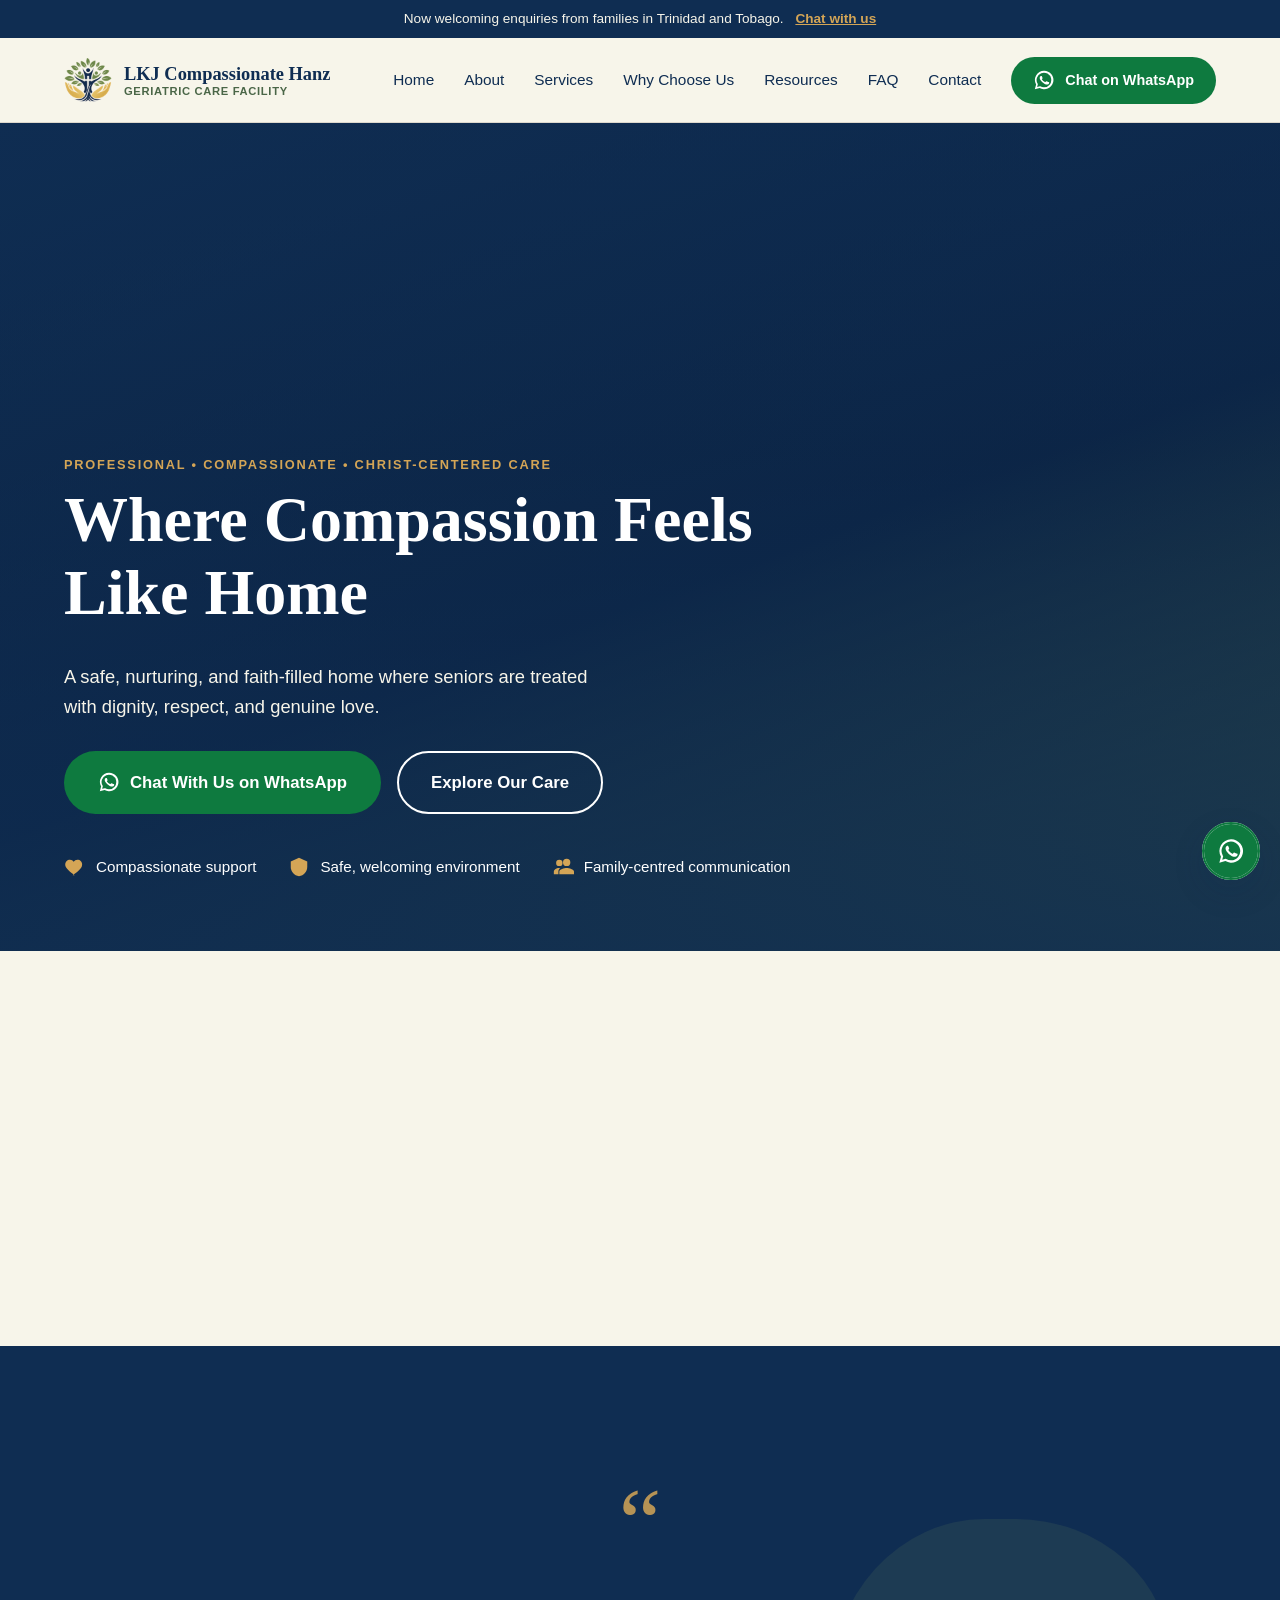
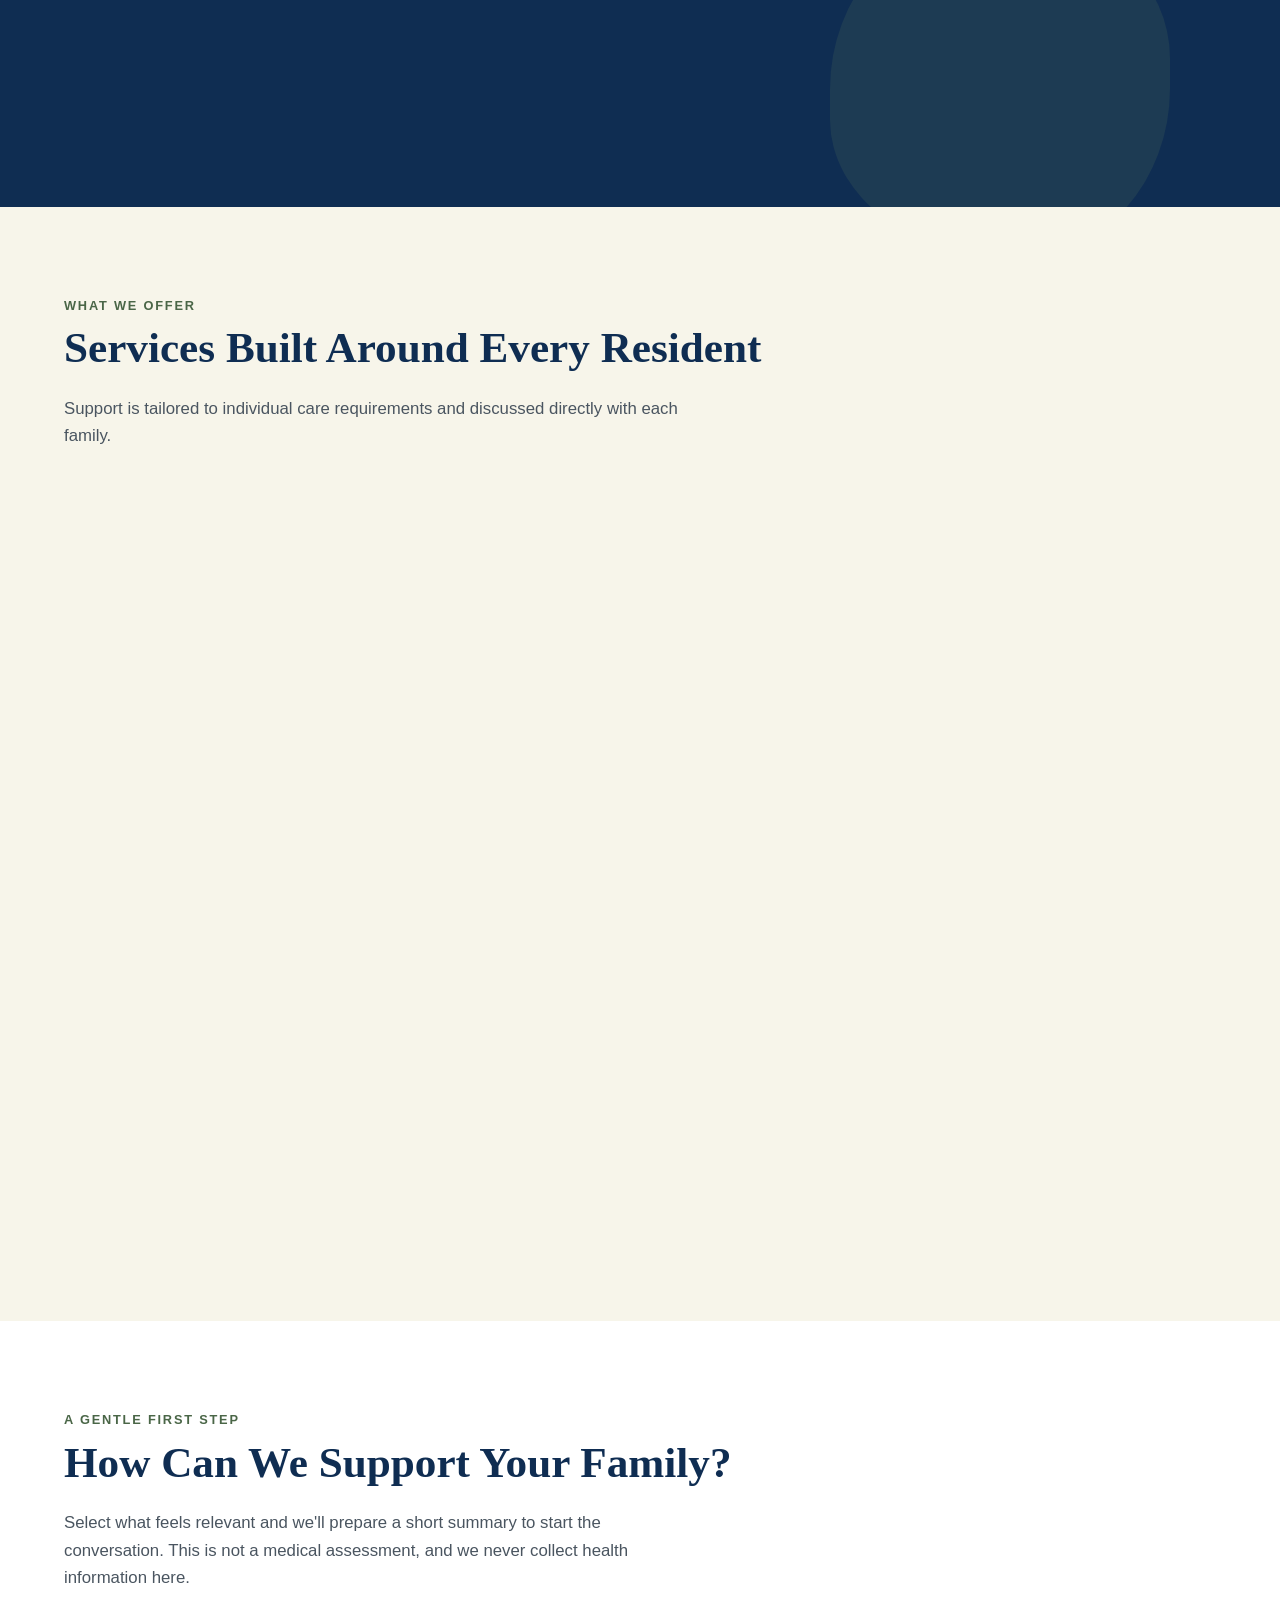
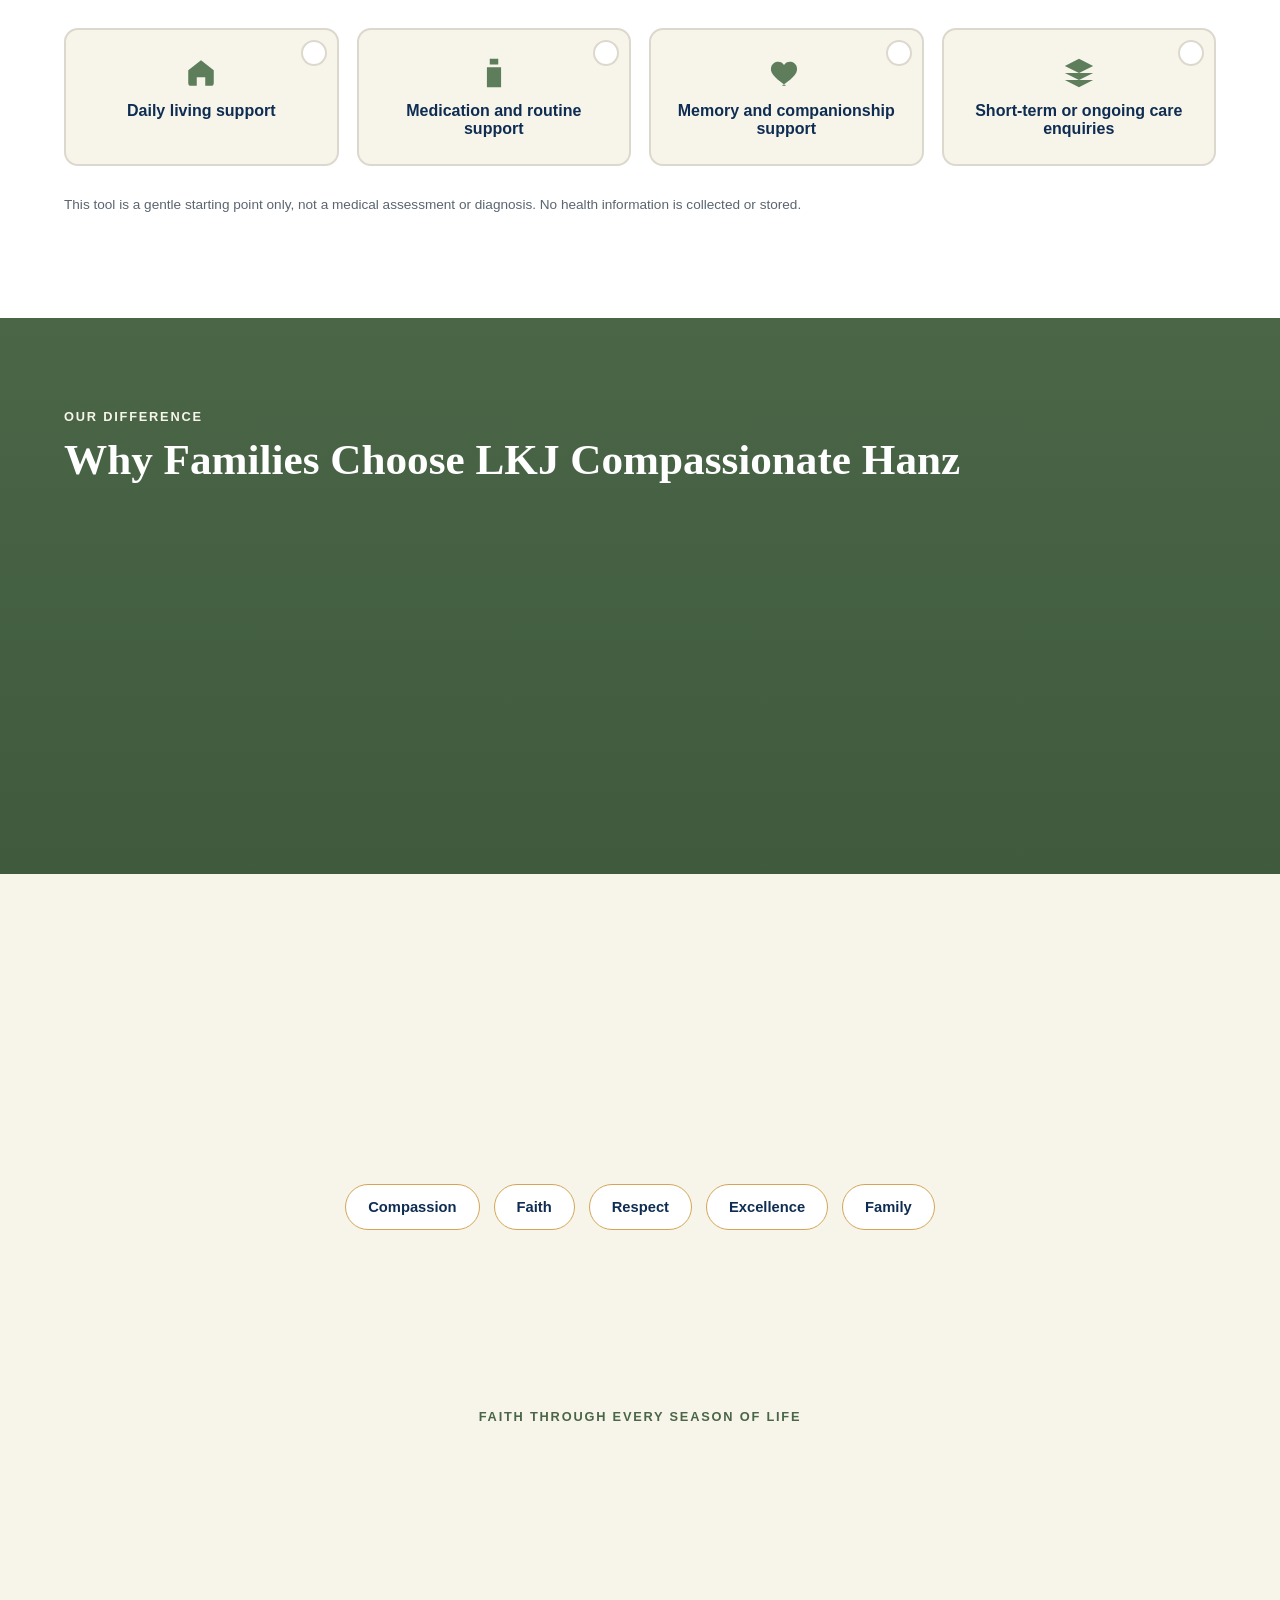
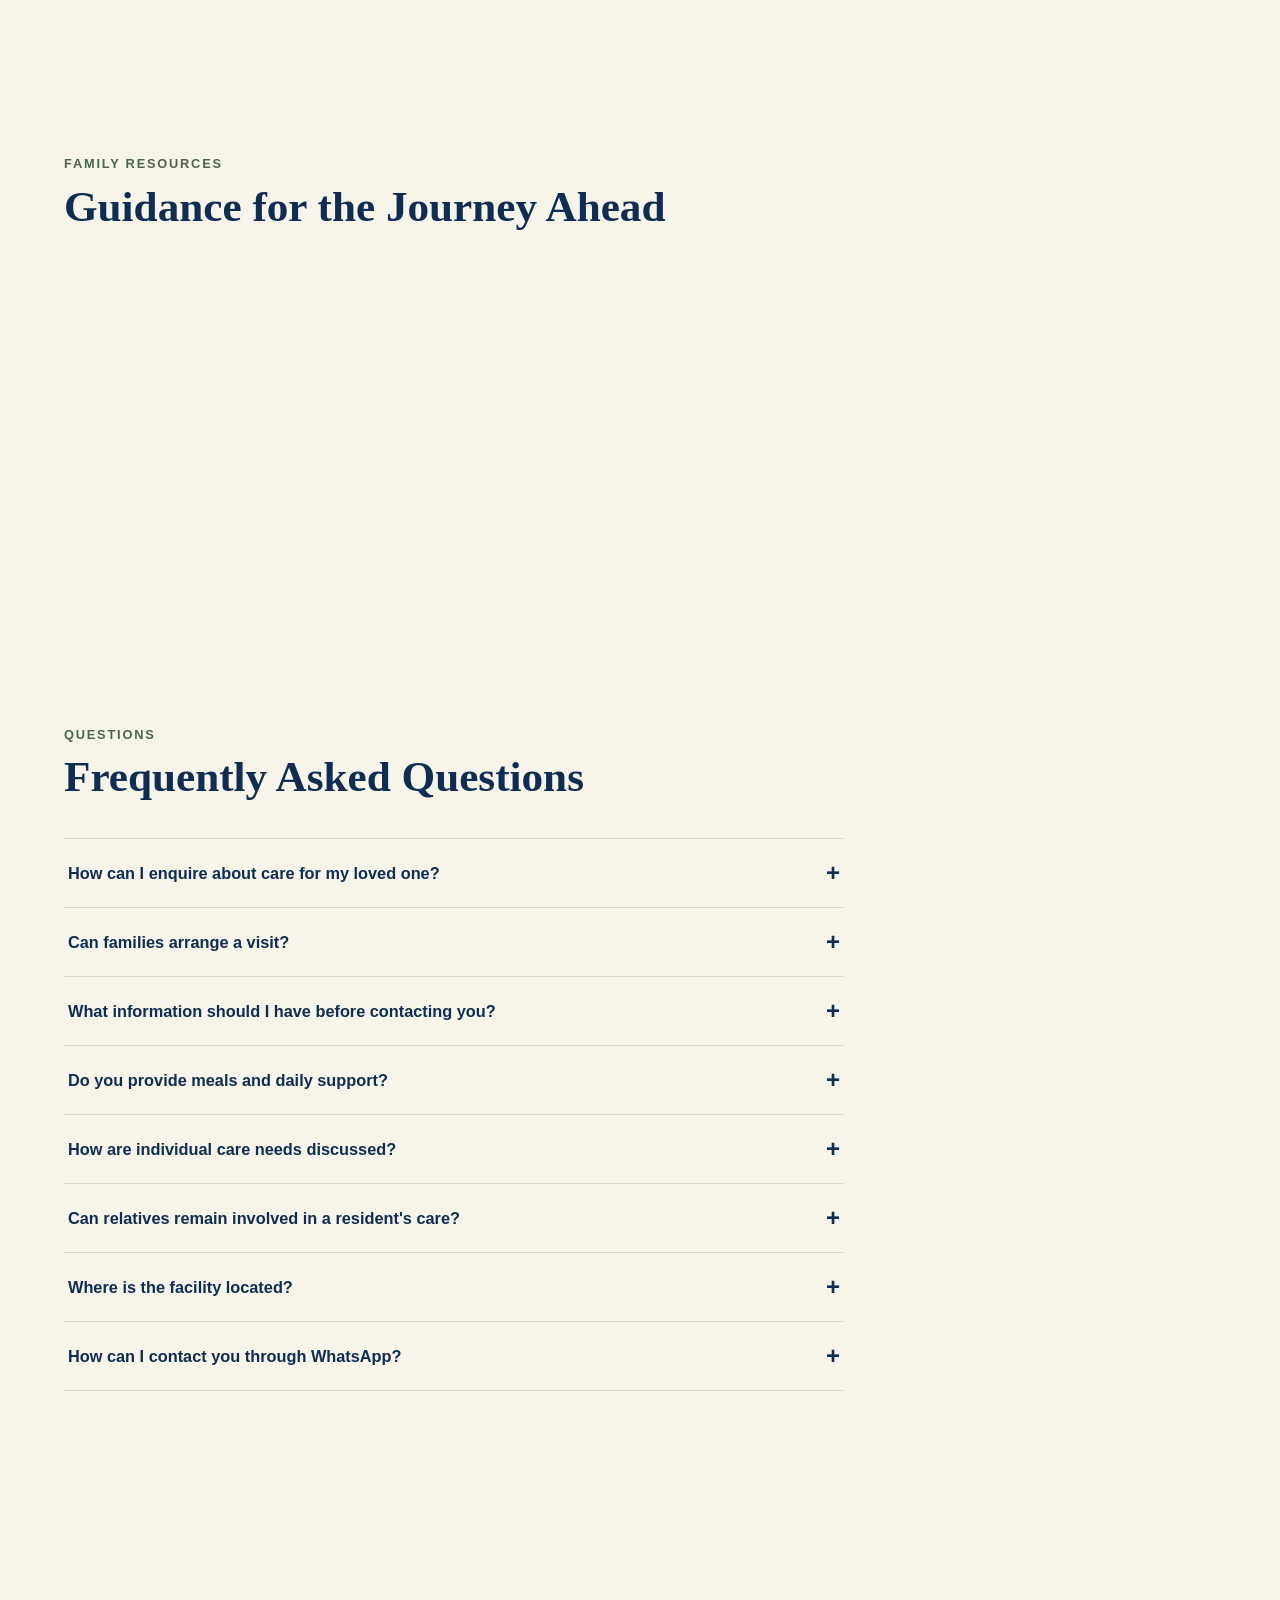
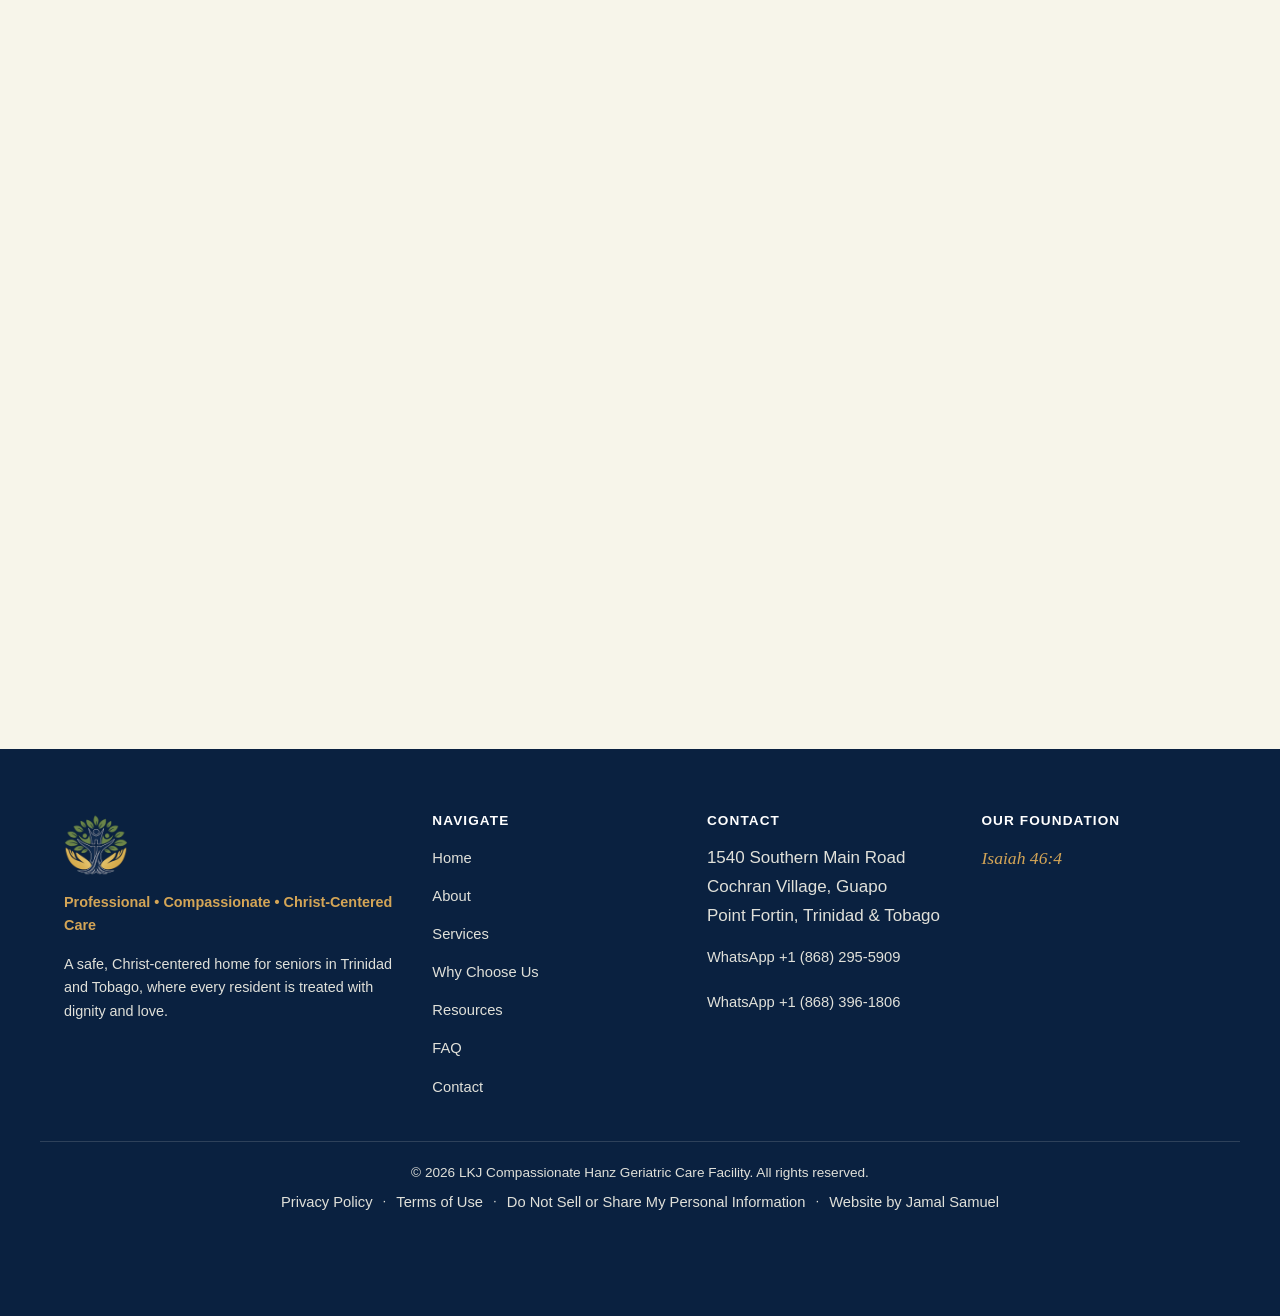
==== commit 3807202a: "Update index.html" ====
--- a/index.html
+++ b/index.html
@@ -50,6 +50,10 @@
 <link id="google-fonts" rel="stylesheet" media="print" href="https://fonts.googleapis.com/css2?family=Cormorant+Garamond:wght@500;600;700&amp;family=DM+Sans:wght@400;500;700&amp;display=swap">
 <noscript><link rel="stylesheet" href="https://fonts.googleapis.com/css2?family=Cormorant+Garamond:wght@500;600;700&amp;family=DM+Sans:wght@400;500;700&amp;display=swap"></noscript>
 
+<!-- Preload the hero photo that matches the screen size -->
+<link rel="preload" as="image" type="image/webp" href="assets/hero-home-tall.webp" media="(max-width: 700px)" fetchpriority="high">
+<link rel="preload" as="image" type="image/webp" href="assets/hero-home-wide.webp" media="(min-width: 701px)" fetchpriority="high">
+
 <link rel="stylesheet" href="css/styles.css">
 
 <!-- Structured Data -->
@@ -60,7 +64,10 @@
   "name": "LKJ Compassionate Hanz Geriatric Care Facility",
   "description": "Professional, compassionate, Christ-centered geriatric care facility in Point Fortin, Trinidad and Tobago.",
   "url": "https://jamalss.github.io/LKJ-Compassionate-Hanz-Geriatric-Care-Facility/",
-  "image": "https://jamalss.github.io/LKJ-Compassionate-Hanz-Geriatric-Care-Facility/assets/social-share.jpg",
+  "image": [
+    "https://jamalss.github.io/LKJ-Compassionate-Hanz-Geriatric-Care-Facility/assets/hero-home-wide.jpg",
+    "https://jamalss.github.io/LKJ-Compassionate-Hanz-Geriatric-Care-Facility/assets/social-share.jpg"
+  ],
   "logo": "https://jamalss.github.io/LKJ-Compassionate-Hanz-Geriatric-Care-Facility/assets/icon-512.png",
   "telephone": ["+1-868-295-5909", "+1-868-396-1806"],
   "address": {
@@ -159,9 +166,14 @@
   <!-- Hero -->
   <section class="hero" id="home" aria-labelledby="hero-title">
     <div class="hero-media">
-      <!-- Upload assets/hero-care-home.jpg (1920x1080, under 200KB, WebP ideal).
-           If missing, the navy gradient background shows instead. -->
-      <img src="assets/hero-care-home.jpg" alt="A peaceful Caribbean-style residence with warm natural light and tropical greenery" loading="eager" fetchpriority="high" decoding="async" width="1920" height="1080" data-fallback="self">
+      <!-- Hero photo: art-directed. Phones get the tall crop, larger screens the wide crop.
+           WebP first, JPG fallback. If a file is missing, the brand gradient shows instead. -->
+      <picture>
+        <source media="(max-width: 700px)" type="image/webp" srcset="assets/hero-home-tall.webp" width="750" height="829">
+        <source media="(max-width: 700px)" srcset="assets/hero-home-tall.jpg" width="750" height="829">
+        <source type="image/webp" srcset="assets/hero-home-wide.webp" width="966" height="543">
+        <img src="assets/hero-home-wide.jpg" alt="The LKJ Compassionate Hanz residence in Guapo: a two-storey home with covered verandas and a wide tiled courtyard" loading="eager" fetchpriority="high" decoding="async" width="966" height="543" data-fallback="self">
+      </picture>
       <div class="hero-overlay"></div>
     </div>
     <div class="hero-content">
@@ -366,39 +378,36 @@
   </section>
 
   <!-- Our Home gallery
-       Starts hidden. js/script.js checks whether the first photo exists; if it does, the section
-       and its nav links appear automatically. No code edit needed once assets/ is uploaded.
-       Required files (600x450, under 120KB each): room.jpg, lounge.jpg, dining.jpg, garden.jpg,
-       walkway.jpg, reflection-space.jpg. Any single missing photo is hidden on its own. -->
+       Starts hidden. js/script.js checks every photo slot; as soon as ANY photo exists, the section and
+       its "Our Home" nav links appear. Slots whose photo is missing hide themselves.
+       Files per slot: assets/gallery-<name>.webp + assets/gallery-<name>.jpg, 800x600 (4:3), under 120KB.
+       Captions and alt text below are provisional: confirm against the real photos before launch. -->
   <section class="gallery" id="our-home" aria-labelledby="gallery-title" data-gallery hidden>
     <div class="section-inner">
       <p class="eyebrow">Our Home</p>
       <h2 id="gallery-title">Take a Look Inside Our Home</h2>
 
       <div class="gallery-grid">
+        <button type="button" class="gallery-item" aria-haspopup="dialog" aria-label="Open larger photo: Living Room">
+          <picture>
+            <source type="image/webp" srcset="assets/gallery-living-room.webp">
+            <img src="assets/gallery-living-room.jpg" alt="The shared living room where residents relax and spend time together" loading="lazy" decoding="async" width="800" height="600" data-fallback=".gallery-item">
+          </picture>
+          <span>Living Room</span>
+        </button>
         <button type="button" class="gallery-item" aria-haspopup="dialog" aria-label="Open larger photo: Bedroom">
-          <img src="assets/room.jpg" alt="A comfortable, well-lit resident bedroom" loading="lazy" decoding="async" width="600" height="450" data-fallback=".gallery-item">
+          <picture>
+            <source type="image/webp" srcset="assets/gallery-bedroom.webp">
+            <img src="assets/gallery-bedroom.jpg" alt="A resident bedroom" loading="lazy" decoding="async" width="800" height="600" data-fallback=".gallery-item">
+          </picture>
           <span>Bedroom</span>
         </button>
-        <button type="button" class="gallery-item" aria-haspopup="dialog" aria-label="Open larger photo: Sitting Area">
-          <img src="assets/lounge.jpg" alt="A welcoming shared sitting area" loading="lazy" decoding="async" width="600" height="450" data-fallback=".gallery-item">
-          <span>Sitting Area</span>
-        </button>
-        <button type="button" class="gallery-item" aria-haspopup="dialog" aria-label="Open larger photo: Dining Space">
-          <img src="assets/dining.jpg" alt="A bright, communal dining space" loading="lazy" decoding="async" width="600" height="450" data-fallback=".gallery-item">
-          <span>Dining Space</span>
-        </button>
-        <button type="button" class="gallery-item" aria-haspopup="dialog" aria-label="Open larger photo: Tropical Garden">
-          <img src="assets/garden.jpg" alt="A tropical garden with shaded seating" loading="lazy" decoding="async" width="600" height="450" data-fallback=".gallery-item">
-          <span>Tropical Garden</span>
-        </button>
-        <button type="button" class="gallery-item" aria-haspopup="dialog" aria-label="Open larger photo: Accessible Walkway">
-          <img src="assets/walkway.jpg" alt="An accessible walkway through the grounds" loading="lazy" decoding="async" width="600" height="450" data-fallback=".gallery-item">
-          <span>Accessible Walkway</span>
-        </button>
-        <button type="button" class="gallery-item" aria-haspopup="dialog" aria-label="Open larger photo: Reflection Space">
-          <img src="assets/reflection-space.jpg" alt="A quiet space for prayer and reflection" loading="lazy" decoding="async" width="600" height="450" data-fallback=".gallery-item">
-          <span>Reflection Space</span>
+        <button type="button" class="gallery-item" aria-haspopup="dialog" aria-label="Open larger photo: Kitchen">
+          <picture>
+            <source type="image/webp" srcset="assets/gallery-kitchen.webp">
+            <img src="assets/gallery-kitchen.jpg" alt="The kitchen where residents&rsquo; meals are prepared" loading="lazy" decoding="async" width="800" height="600" data-fallback=".gallery-item">
+          </picture>
+          <span>Kitchen</span>
         </button>
       </div>
     </div>
@@ -698,9 +707,11 @@
   <div class="footer-bottom section-inner">
     <p>&copy; <span id="copyright-year">2026</span> LKJ Compassionate Hanz Geriatric Care Facility. All rights reserved.</p>
     <p class="footer-legal">
-      <a href="privacy-policy.html">Privacy Policy</a>
+      <a href="legal.html#privacy">Privacy Policy</a>
       <span aria-hidden="true">&middot;</span>
-      <a href="privacy-policy.html#ccpa-rights">Do Not Sell or Share My Personal Information</a>
+      <a href="legal.html#terms">Terms of Use</a>
+      <span aria-hidden="true">&middot;</span>
+      <a href="legal.html#ccpa-rights">Do Not Sell or Share My Personal Information</a>
       <span aria-hidden="true">&middot;</span>
       <a href="https://jamalsamuel.online/" target="_blank" rel="noopener noreferrer">Website by Jamal Samuel</a>
     </p>
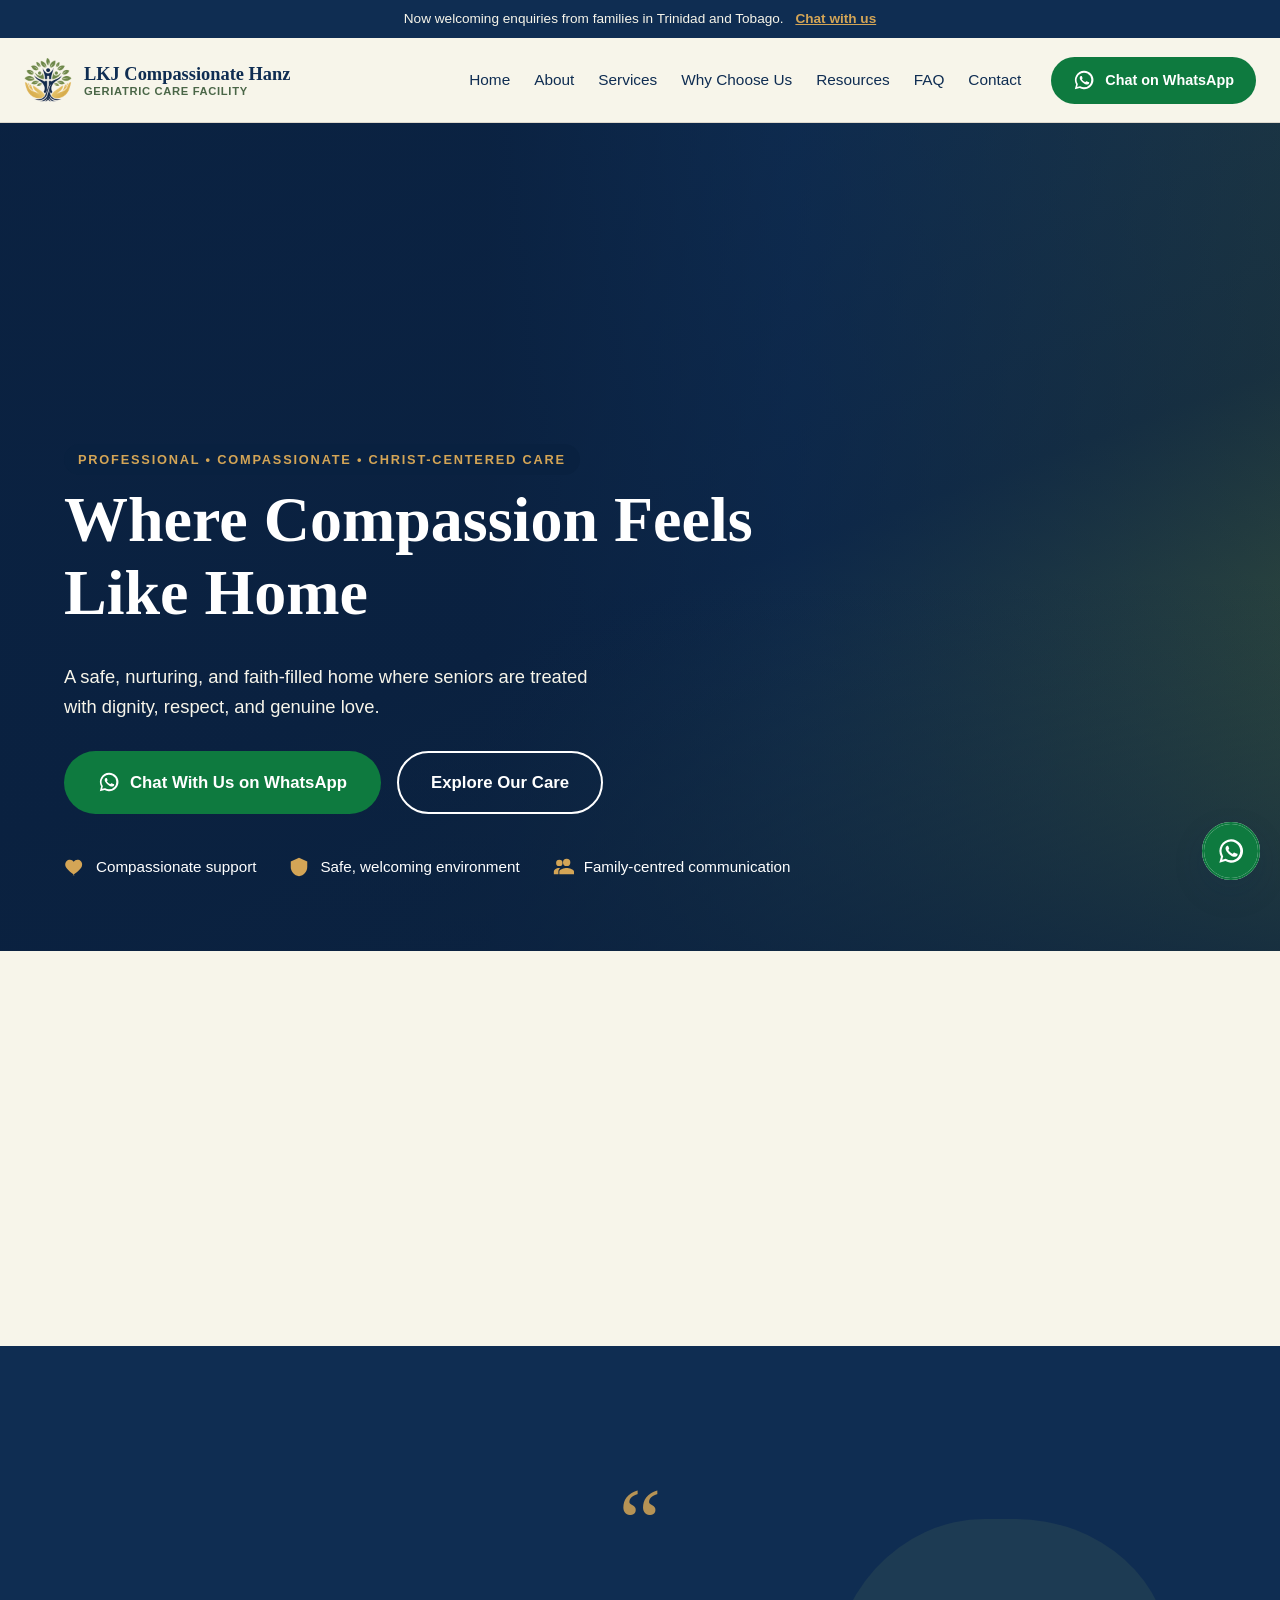
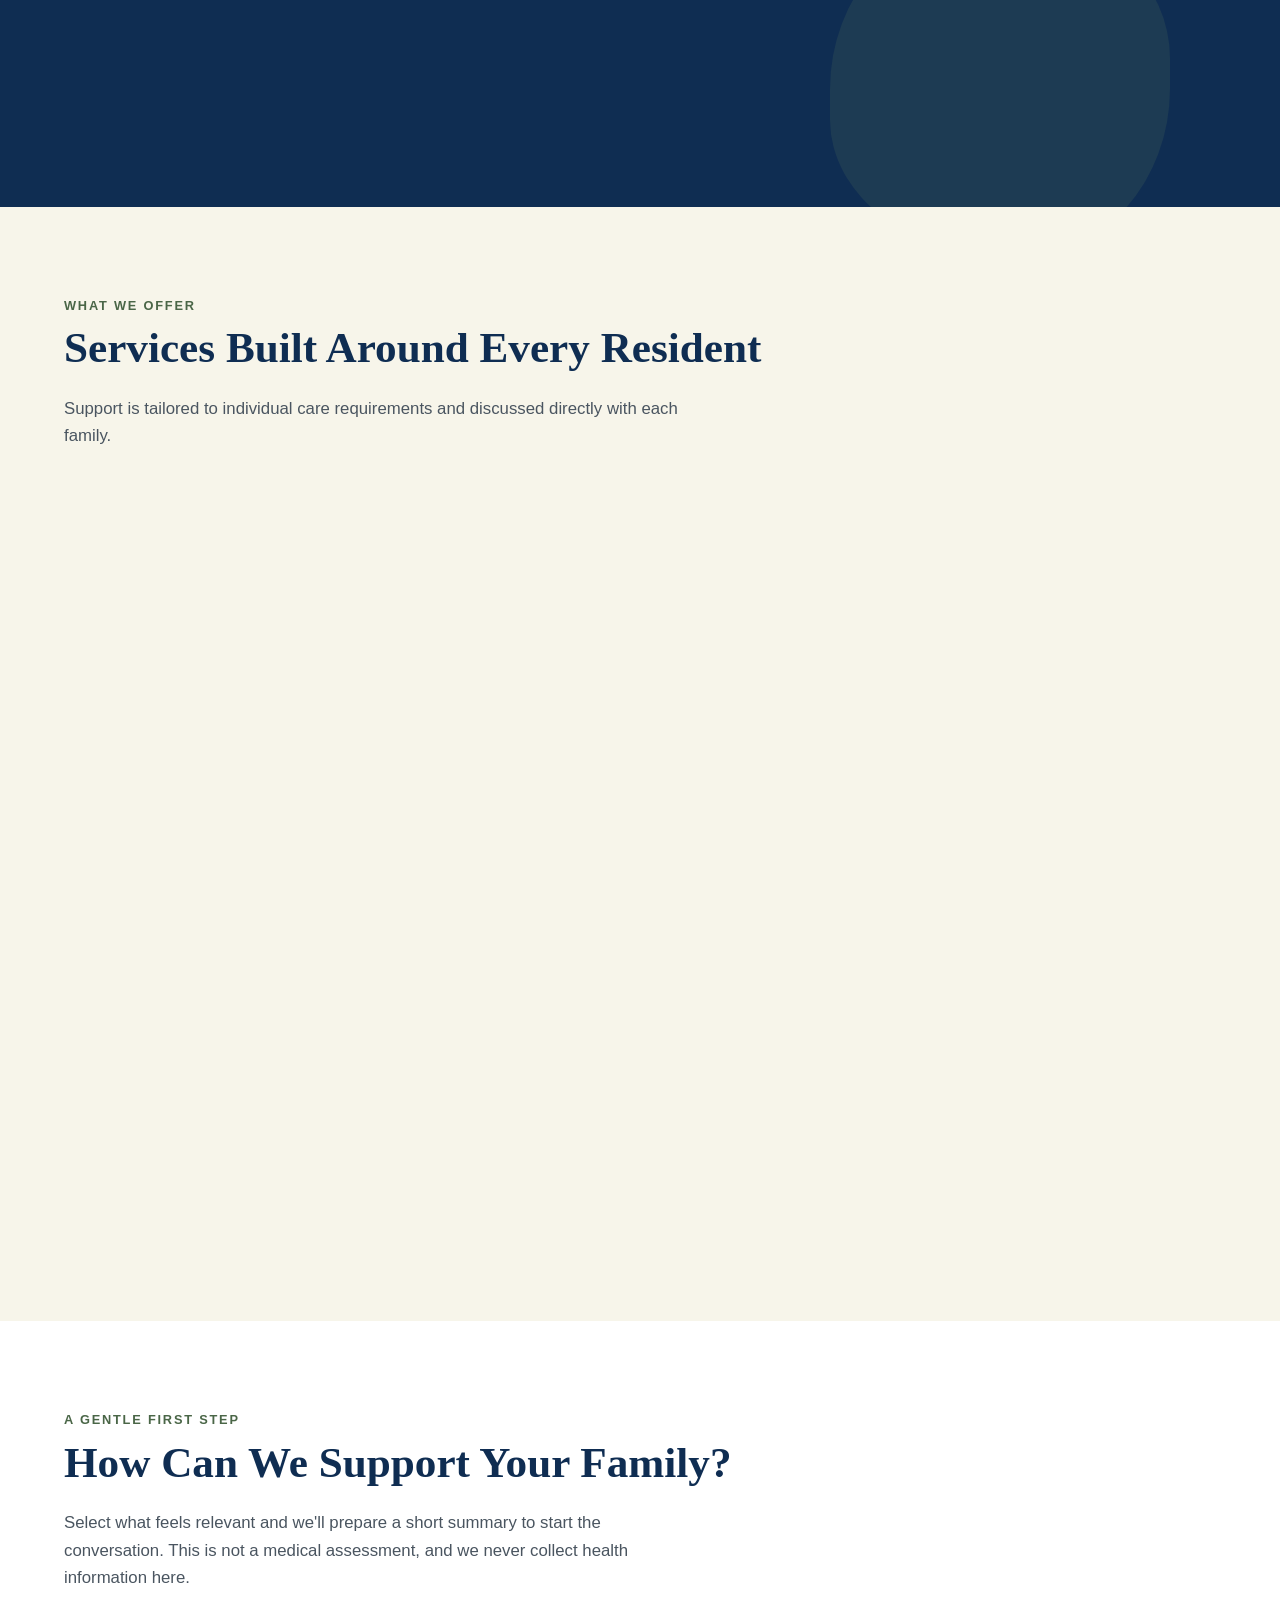
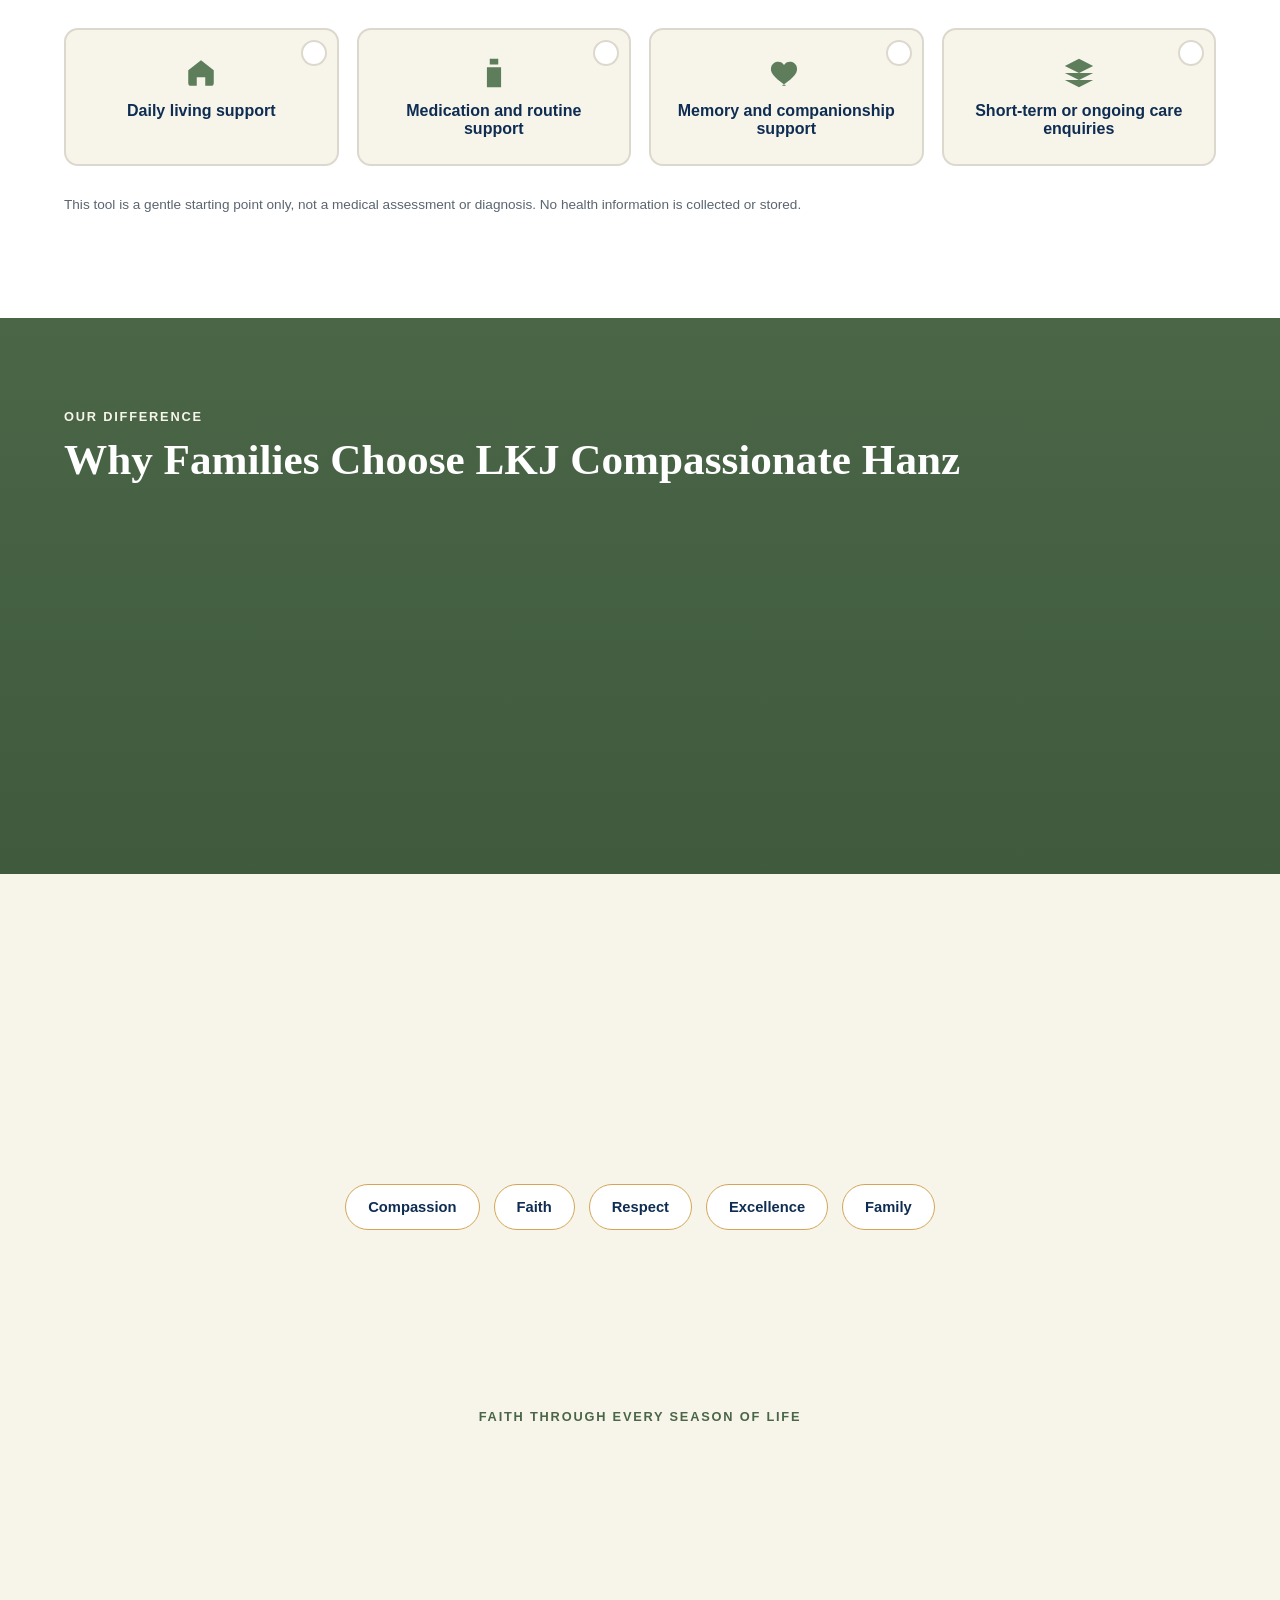
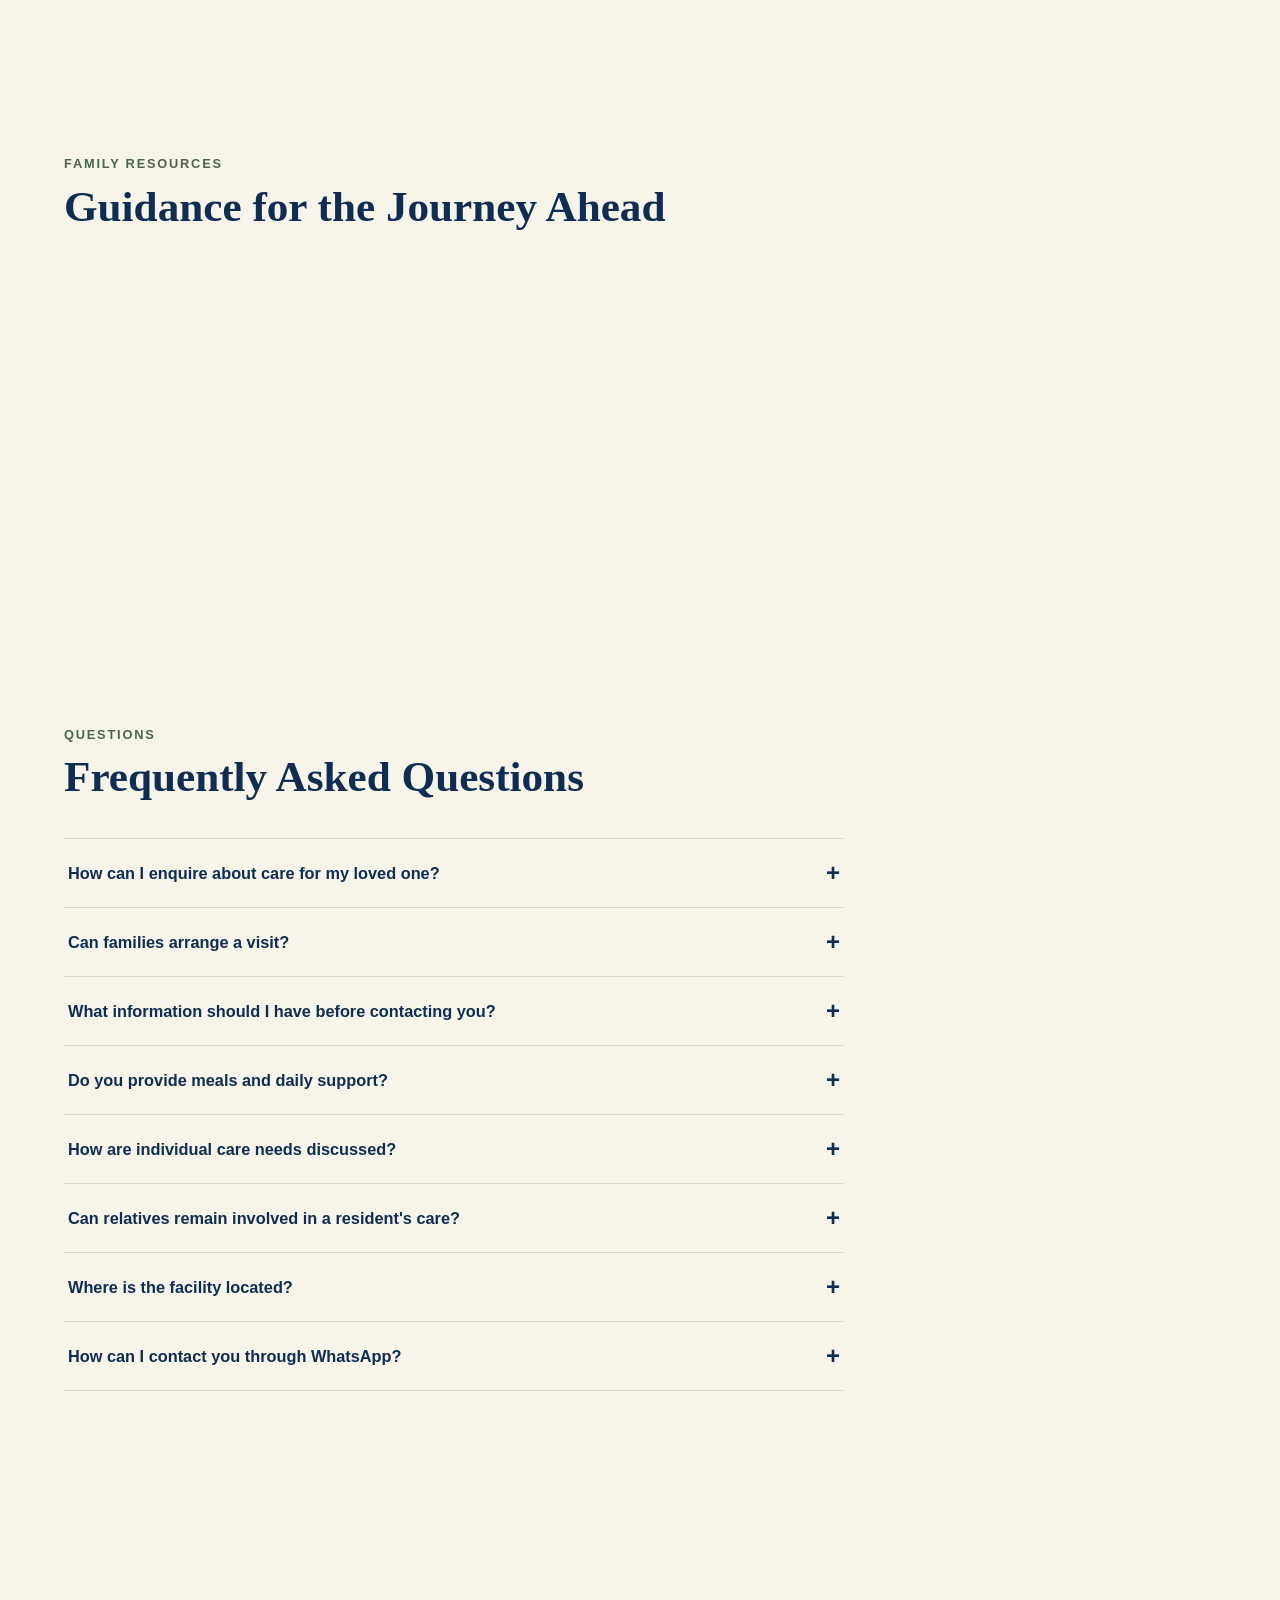
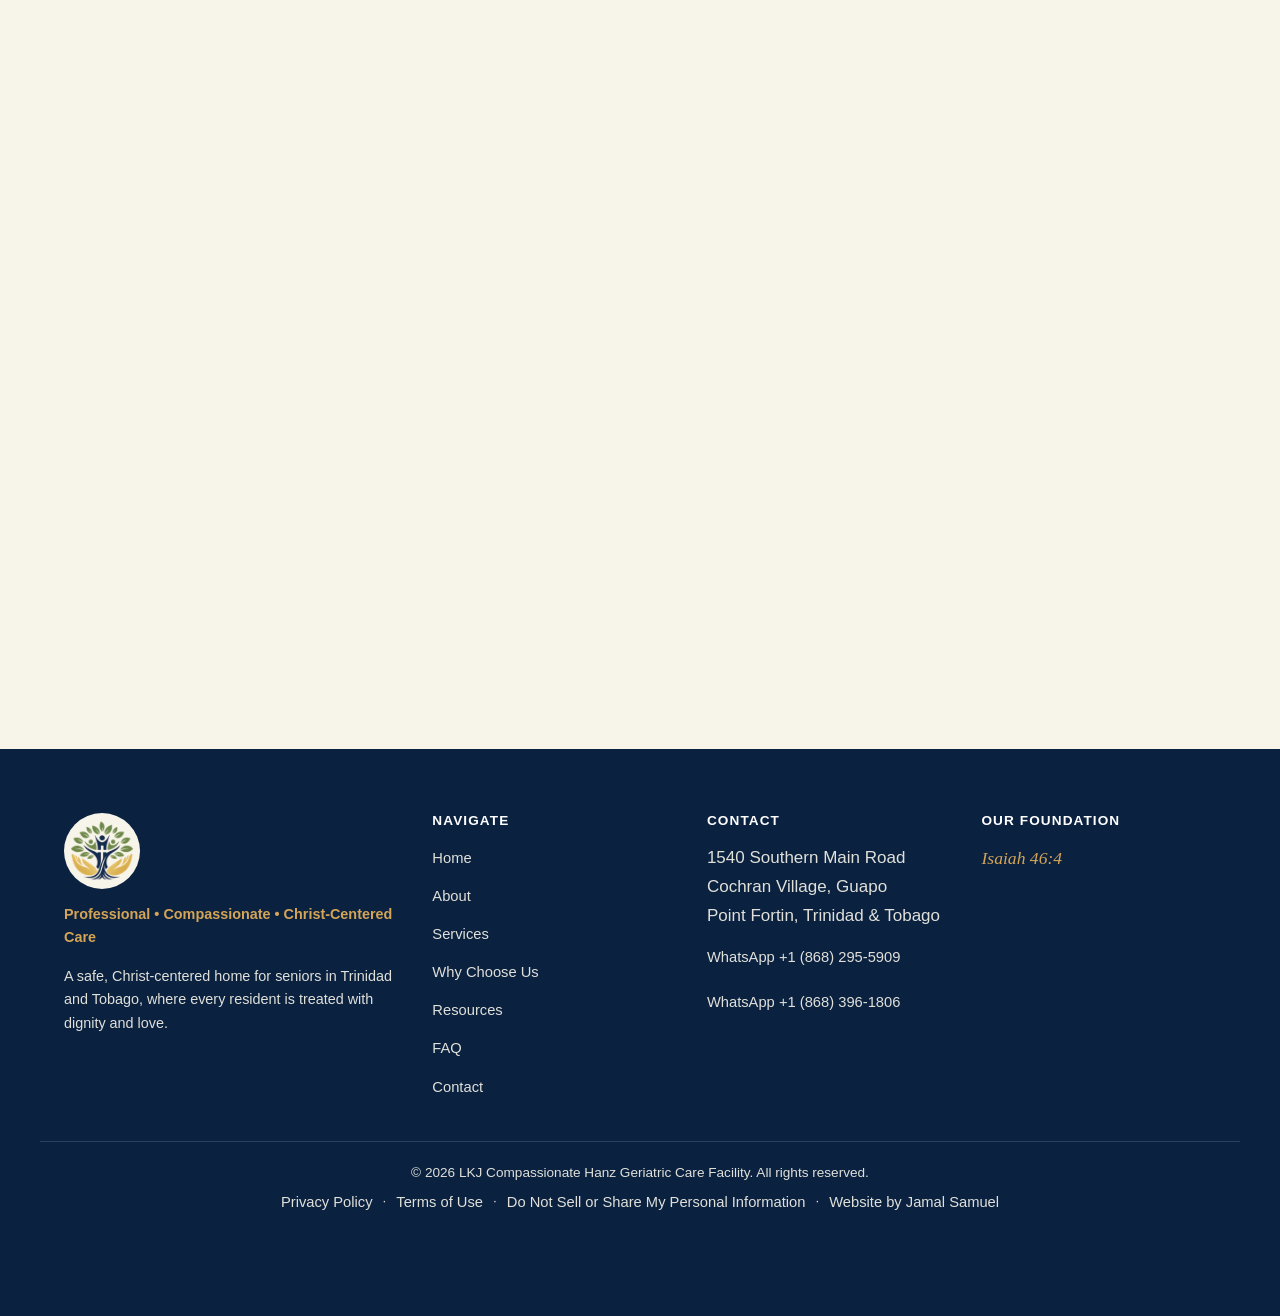
==== commit 93fd222c: "Update index.html" ====
--- a/index.html
+++ b/index.html
@@ -378,37 +378,63 @@
   </section>
 
   <!-- Our Home gallery
-       Starts hidden. js/script.js checks every photo slot; as soon as ANY photo exists, the section and
-       its "Our Home" nav links appear. Slots whose photo is missing hide themselves.
-       Files per slot: assets/gallery-<name>.webp + assets/gallery-<name>.jpg, 800x600 (4:3), under 120KB.
-       Captions and alt text below are provisional: confirm against the real photos before launch. -->
+       HOW TO ADD A PHOTO: copy one <li class="gallery-slide"> block, change the file names, caption and alt text,
+       and upload assets/gallery-<name>.webp + .jpg (800x600, 4:3). Nothing else to change.
+       - Slots whose photo is missing hide themselves; the section appears once any photo exists.
+       - Layout adapts to the number of photos (js/script.js sets data-layout):
+           1-3 photos: grid on every screen
+           4+ photos: swipe strip with arrows + counter on phones; grid on larger screens -->
   <section class="gallery" id="our-home" aria-labelledby="gallery-title" data-gallery hidden>
     <div class="section-inner">
       <p class="eyebrow">Our Home</p>
       <h2 id="gallery-title">Take a Look Inside Our Home</h2>
 
-      <div class="gallery-grid">
-        <button type="button" class="gallery-item" aria-haspopup="dialog" aria-label="Open larger photo: Living Room">
-          <picture>
-            <source type="image/webp" srcset="assets/gallery-living-room.webp">
-            <img src="assets/gallery-living-room.jpg" alt="The shared living room where residents relax and spend time together" loading="lazy" decoding="async" width="800" height="600" data-fallback=".gallery-item">
-          </picture>
-          <span>Living Room</span>
-        </button>
-        <button type="button" class="gallery-item" aria-haspopup="dialog" aria-label="Open larger photo: Bedroom">
-          <picture>
-            <source type="image/webp" srcset="assets/gallery-bedroom.webp">
-            <img src="assets/gallery-bedroom.jpg" alt="A resident bedroom" loading="lazy" decoding="async" width="800" height="600" data-fallback=".gallery-item">
-          </picture>
-          <span>Bedroom</span>
-        </button>
-        <button type="button" class="gallery-item" aria-haspopup="dialog" aria-label="Open larger photo: Kitchen">
-          <picture>
-            <source type="image/webp" srcset="assets/gallery-kitchen.webp">
-            <img src="assets/gallery-kitchen.jpg" alt="The kitchen where residents&rsquo; meals are prepared" loading="lazy" decoding="async" width="800" height="600" data-fallback=".gallery-item">
-          </picture>
-          <span>Kitchen</span>
-        </button>
+      <div class="gallery-wrap">
+        <ul class="gallery-grid" id="gallery-track" data-layout="grid" aria-label="Photos of our home">
+          <li class="gallery-slide">
+            <button type="button" class="gallery-item" aria-haspopup="dialog" aria-label="Open larger photo: Bedroom One">
+              <picture>
+                <source type="image/webp" srcset="assets/gallery-bedroom-1.webp">
+                <img src="assets/gallery-bedroom-1.jpg" alt="A bright shared bedroom with two single beds made up with white linens, a rug between them and a walking frame beside one bed" loading="lazy" decoding="async" width="800" height="600" data-fallback=".gallery-slide">
+              </picture>
+              <span>Bedroom One</span>
+            </button>
+          </li>
+          <li class="gallery-slide">
+            <button type="button" class="gallery-item" aria-haspopup="dialog" aria-label="Open larger photo: Bedroom Two">
+              <picture>
+                <source type="image/webp" srcset="assets/gallery-bedroom-2.webp">
+                <img src="assets/gallery-bedroom-2.jpg" alt="A shared bedroom seen from the doorway: a single bed with safety rails beneath a curtained window, with a shower chair and a walking frame nearby" loading="lazy" decoding="async" width="800" height="600" data-fallback=".gallery-slide">
+              </picture>
+              <span>Bedroom Two</span>
+            </button>
+          </li>
+          <li class="gallery-slide">
+            <button type="button" class="gallery-item" aria-haspopup="dialog" aria-label="Open larger photo: Living Room">
+              <picture>
+                <source type="image/webp" srcset="assets/gallery-living-room.webp">
+                <img src="assets/gallery-living-room.jpg" alt="The shared living room" loading="lazy" decoding="async" width="800" height="600" data-fallback=".gallery-slide">
+              </picture>
+              <span>Living Room</span>
+            </button>
+          </li>
+          <li class="gallery-slide">
+            <button type="button" class="gallery-item" aria-haspopup="dialog" aria-label="Open larger photo: Kitchen">
+              <picture>
+                <source type="image/webp" srcset="assets/gallery-kitchen.webp">
+                <img src="assets/gallery-kitchen.jpg" alt="The kitchen where residents&rsquo; meals are prepared" loading="lazy" decoding="async" width="800" height="600" data-fallback=".gallery-slide">
+              </picture>
+              <span>Kitchen</span>
+            </button>
+          </li>
+        </ul>
+
+        <!-- Swipe controls: only shown when the strip layout is active -->
+        <div class="gallery-controls" hidden>
+          <button type="button" class="gallery-arrow" id="gallery-prev" aria-label="Previous photo" aria-controls="gallery-track">&#10094;</button>
+          <p class="gallery-counter" id="gallery-counter" aria-live="polite">Photo 1 of 1</p>
+          <button type="button" class="gallery-arrow" id="gallery-next" aria-label="Next photo" aria-controls="gallery-track">&#10095;</button>
+        </div>
       </div>
     </div>
   </section>
--- a/css/styles.css
+++ b/css/styles.css
@@ -696,3 +696,155 @@
 .legal-page a { color: var(--whatsapp-dark); font-weight: 600; }
 .legal-updated { color: var(--text-subtle); font-size: 0.9rem; }
 .back-link { display: inline-block; margin-bottom: 24px; color: var(--navy); font-weight: 700; }
+
+/* Footer logo: the emblem's navy figure disappears on navy, so it sits on a cream badge */
+.footer-brand .footer-logo { background: var(--cream); border-radius: 50%; padding: 6px; box-sizing: content-box; }
+
+/* Legal page (legal.html) ------------------------------------------------------------------------ */
+.legal-page .section-inner { max-width: 860px; }
+.legal-summary {
+  background: var(--white);
+  border: 1px solid var(--border);
+  border-left: 5px solid var(--sage-text);
+  border-radius: var(--radius-md);
+  padding: 24px 24px 12px;
+  margin: 28px 0;
+}
+.legal-summary h2 { font-size: 1.6rem; margin-top: 0; }
+.legal-page ul.check-list { list-style: none; padding-left: 0; }
+.check-list li { position: relative; padding-left: 30px; margin-bottom: 10px; }
+.check-list li::before {
+  content: '\2713';
+  position: absolute; left: 0; top: 1px;
+  width: 20px; height: 20px; border-radius: 50%;
+  background: var(--sage-text); color: var(--white);
+  font-size: 0.75rem; line-height: 20px; text-align: center; font-weight: 700;
+}
+.legal-toc {
+  background: var(--white);
+  border: 1px solid var(--border);
+  border-radius: var(--radius-md);
+  padding: 20px 24px;
+  margin-bottom: 36px;
+}
+.legal-toc h2 { font-size: 1.4rem; margin: 0 0 10px; }
+.toc-cols { display: grid; grid-template-columns: 1.4fr 1fr; gap: 8px 32px; }
+.toc-part { font-weight: 700; font-size: 0.8rem; text-transform: uppercase; letter-spacing: 0.08em; color: var(--sage-text); margin: 6px 0; }
+.legal-page .legal-toc ol { padding-left: 1.6em; margin: 0 0 8px; }
+.legal-toc li { margin-bottom: 4px; }
+.legal-page .legal-toc a { font-weight: 500; color: var(--navy); }
+@media (max-width: 640px) { .toc-cols { grid-template-columns: 1fr; } }
+
+.legal-part {
+  margin: 48px 0 8px;
+  padding-bottom: 8px;
+  border-bottom: 2px solid var(--gold);
+  font-weight: 700; text-transform: uppercase; letter-spacing: 0.1em;
+  font-size: 0.85rem; color: var(--navy);
+}
+.legal-section { padding: 0; margin-bottom: 8px; }
+.legal-section h3 { font-size: 1.25rem; margin-top: 1.4em; }
+.legal-address { background: var(--white); border: 1px solid var(--border); border-radius: var(--radius-sm); padding: 14px 18px; margin: 0 0 1em; }
+.legal-highlight {
+  background: #E7F2EA;
+  border: 1px solid #B9D6C1;
+  border-radius: var(--radius-md);
+  padding: 4px 24px 12px;
+  margin-top: 28px;
+}
+.legal-answer { font-size: 1.1rem; }
+.legal-emergency {
+  background: #FBF1DE;
+  border-left: 5px solid #A63A1C;
+  border-radius: var(--radius-sm);
+  padding: 14px 18px 2px;
+  margin: 16px 0;
+}
+.legal-contact { display: flex; gap: 14px; flex-wrap: wrap; margin: 18px 0; }
+.legal-page .legal-contact a { color: var(--white); }
+.legal-end { margin-top: 36px; text-align: center; }
+
+.table-wrap { overflow-x: auto; margin: 0 0 1em; border: 1px solid var(--border); border-radius: var(--radius-sm); background: var(--white); }
+.legal-table { width: 100%; border-collapse: collapse; font-size: 0.93rem; min-width: 520px; }
+.legal-table th, .legal-table td { text-align: left; vertical-align: top; padding: 12px 14px; border-bottom: 1px solid var(--border); }
+.legal-table thead th { background: var(--navy); color: var(--white); font-weight: 700; }
+.legal-table tbody th { font-weight: 700; color: var(--navy); }
+.legal-table tbody tr:last-child > * { border-bottom: none; }
+.legal-page .legal-table a { color: var(--whatsapp-dark); }
+
+/* Hero photo (art-directed <picture>) ------------------------------------------------------------ */
+.hero-media picture { display: block; width: 100%; height: 100%; }
+/* Desktop/tablet: veil darkens left-to-right, so the text side is dark and the verandas on the right show through */
+.hero-media img { object-position: 60% 40%; }
+.hero-overlay {
+  background:
+    linear-gradient(180deg, rgba(10,33,64,0) 55%, rgba(10,33,64,0.75) 100%),
+    linear-gradient(90deg, rgba(10,33,64,0.93) 0%, rgba(10,33,64,0.86) 38%, rgba(15,45,82,0.50) 62%, rgba(63,90,61,0.28) 100%);
+}
+/* Phones: the house sits in the top band; the veil deepens under the text */
+@media (max-width: 700px) {
+  .hero-media img { object-position: 50% 0%; }
+  .hero-overlay {
+    background:
+      linear-gradient(180deg, rgba(10,33,64,0.10) 0%, rgba(10,33,64,0.22) 15%, rgba(10,33,64,0.88) 30%, rgba(10,33,64,0.95) 100%),
+      linear-gradient(160deg, rgba(15,45,82,0.25) 0%, rgba(63,90,61,0.20) 100%);
+  }
+}
+
+/* Gallery items use <picture> */
+.gallery-item picture { display: block; }
+/* Eyebrow sits over the brighter part of the photo, so it gets its own dark backing (keeps gold text above 4.5:1) */
+.hero .eyebrow {
+  display: inline-block;
+  background: rgba(10, 33, 64, 0.88);
+  padding: 6px 14px;
+  border-radius: 999px;
+  line-height: 1.5;
+}
+
+/* Gallery: adaptive grid / swipe strip ------------------------------------------------------------ */
+.gallery-grid { list-style: none; padding: 0; }
+.gallery-slide { margin: 0; }
+.gallery-slide .gallery-item { width: 100%; display: block; }
+
+/* Strip layout: phones only, and only when there are 4+ photos (set by js/script.js) */
+@media (max-width: 700px) {
+  .gallery-grid[data-layout="strip"] {
+    display: flex;
+    gap: 14px;
+    overflow-x: auto;
+    scroll-snap-type: x mandatory;
+    scroll-padding-left: 16px;
+    padding: 4px 16px 8px;
+    margin: 32px -16px 0;          /* bleed to the screen edges so the next photo peeks in */
+    scrollbar-width: none;
+    -webkit-overflow-scrolling: touch;
+  }
+  .gallery-grid[data-layout="strip"]::-webkit-scrollbar { display: none; }
+  .gallery-grid[data-layout="strip"] .gallery-slide {
+    flex: 0 0 84%;                  /* ~16% of the next photo shows, so people know to swipe */
+    scroll-snap-align: start;
+  }
+}
+.gallery-controls { display: flex; align-items: center; justify-content: center; gap: 16px; margin-top: 16px; }
+@media (min-width: 701px) { .gallery-controls { display: none !important; } }
+.gallery-arrow {
+  width: 44px; height: 44px; border-radius: 50%;
+  border: 2px solid var(--navy); background: var(--white); color: var(--navy);
+  font-size: 1rem; line-height: 1;
+}
+.gallery-arrow:hover { background: var(--navy); color: var(--white); }
+.gallery-counter { margin: 0; font-weight: 700; font-size: 0.92rem; color: var(--navy); min-width: 100px; text-align: center; }
+
+/* Header fit: with the "Our Home" link visible there are 8 links, so keep every label on one line
+   and switch to the menu button a bit earlier, before anything can wrap */
+.main-nav a, .header-cta, .brand-name { white-space: nowrap; }
+.main-nav { padding-left: 24px; }
+.main-nav ul { gap: 20px; }
+@media (max-width: 1259px) {
+  .main-nav, .header-cta { display: none; }
+  .hamburger { display: flex; }
+}
+.brand { flex-shrink: 0; }
+/* Full menu needs ~1266px (measured), so the header may run wider than the 1200px page content */
+.header-inner { max-width: 1320px; }
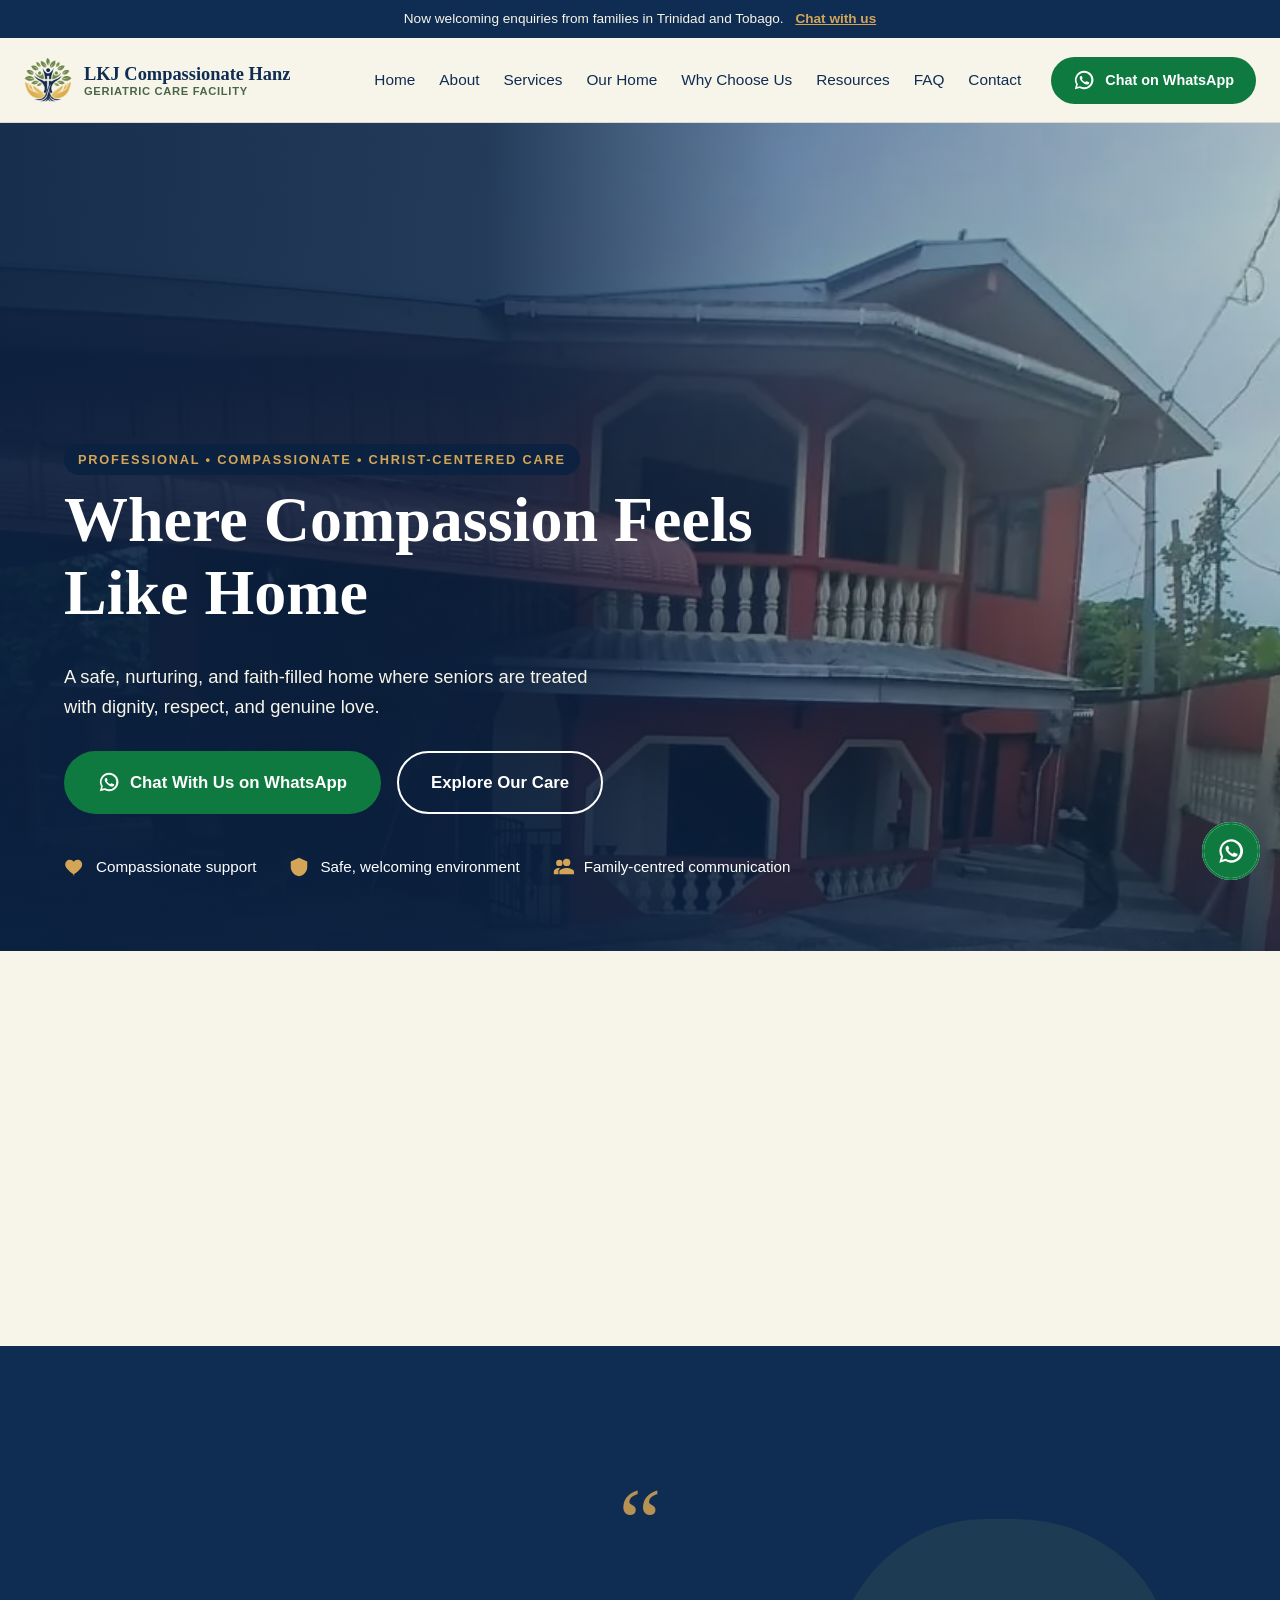
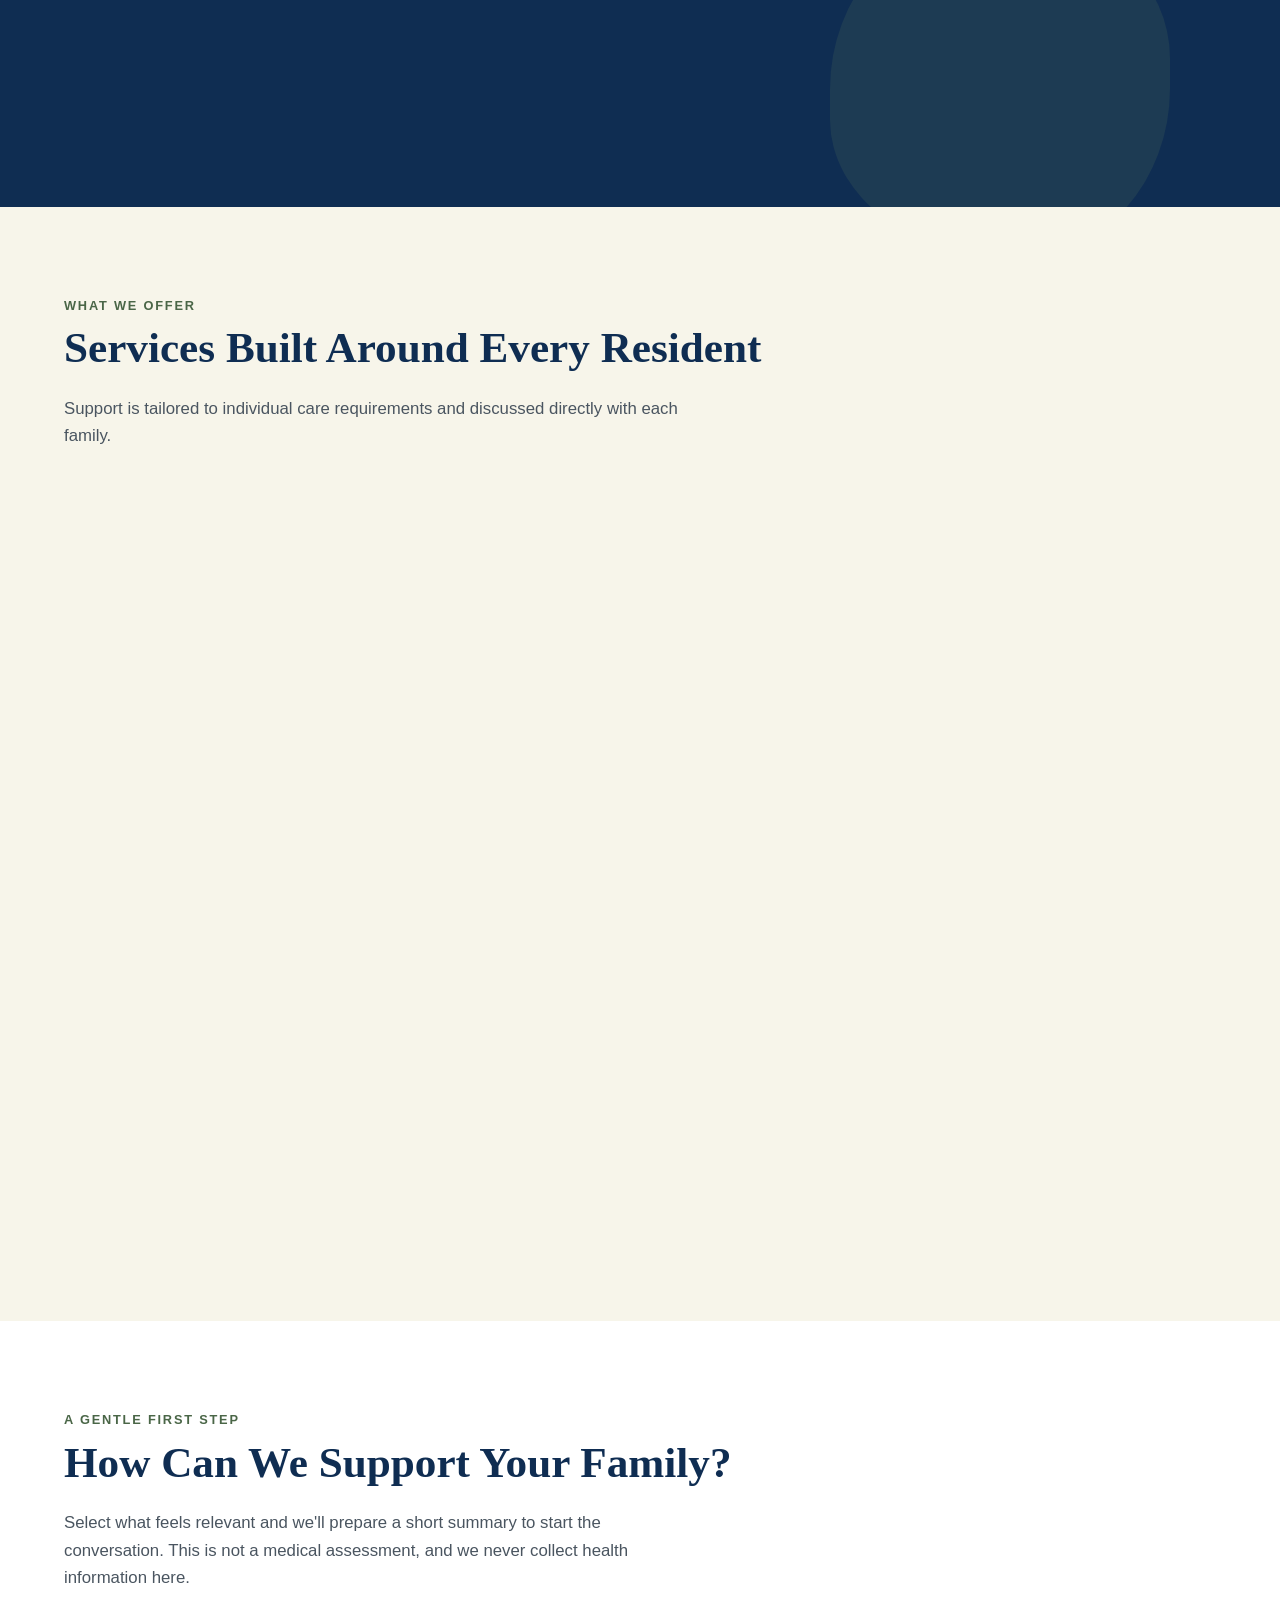
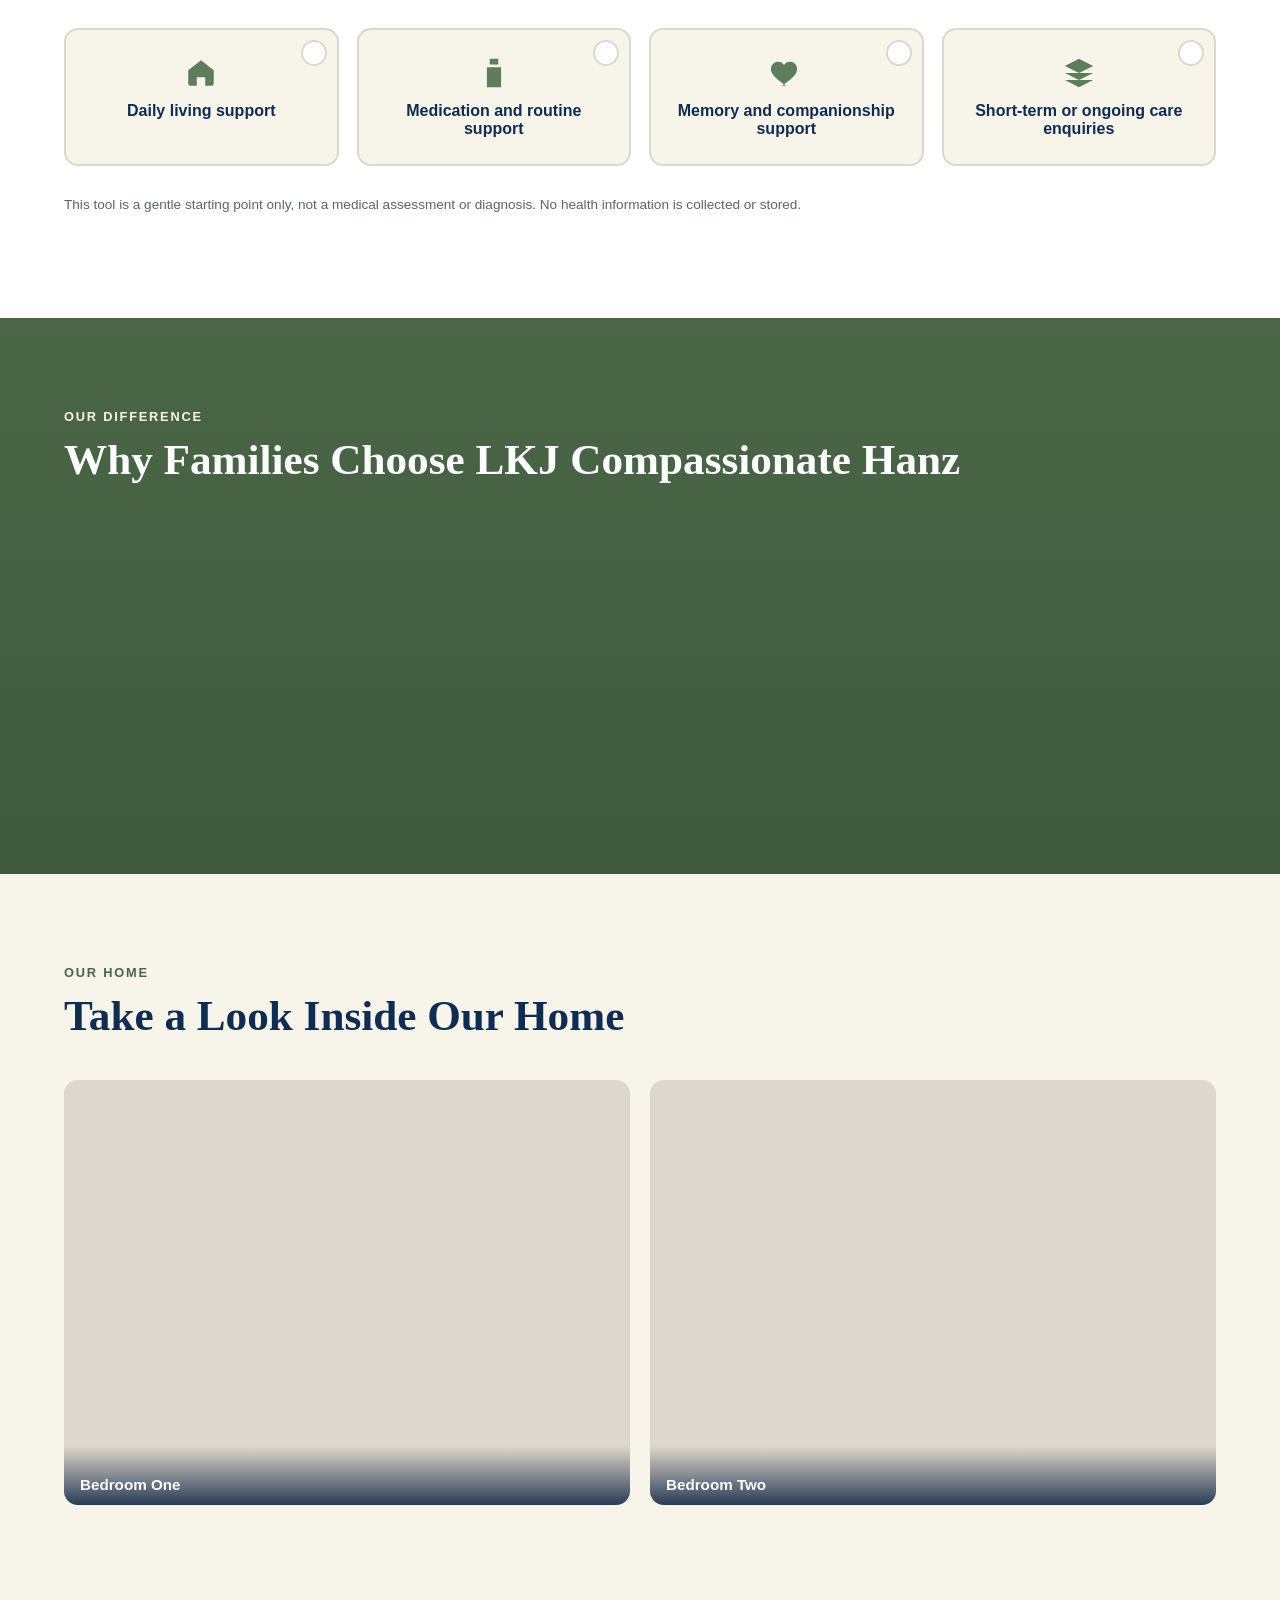
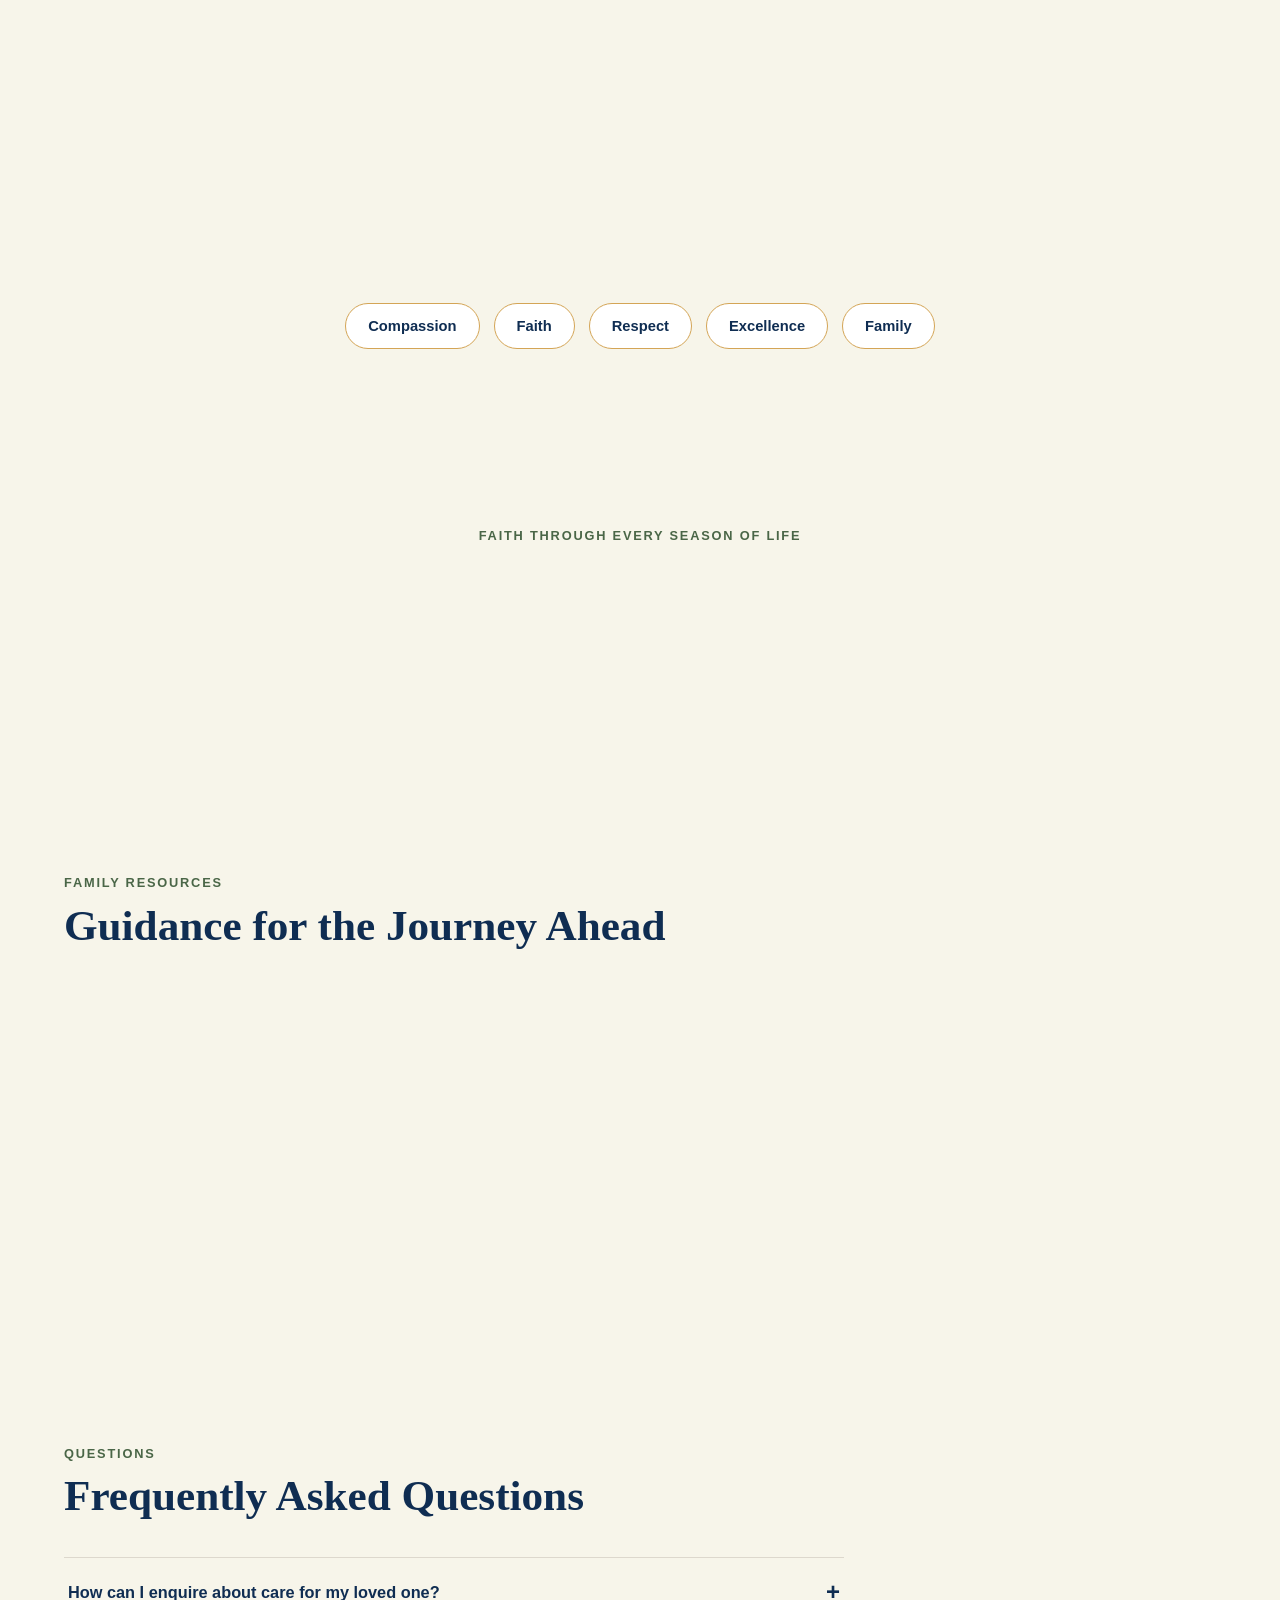
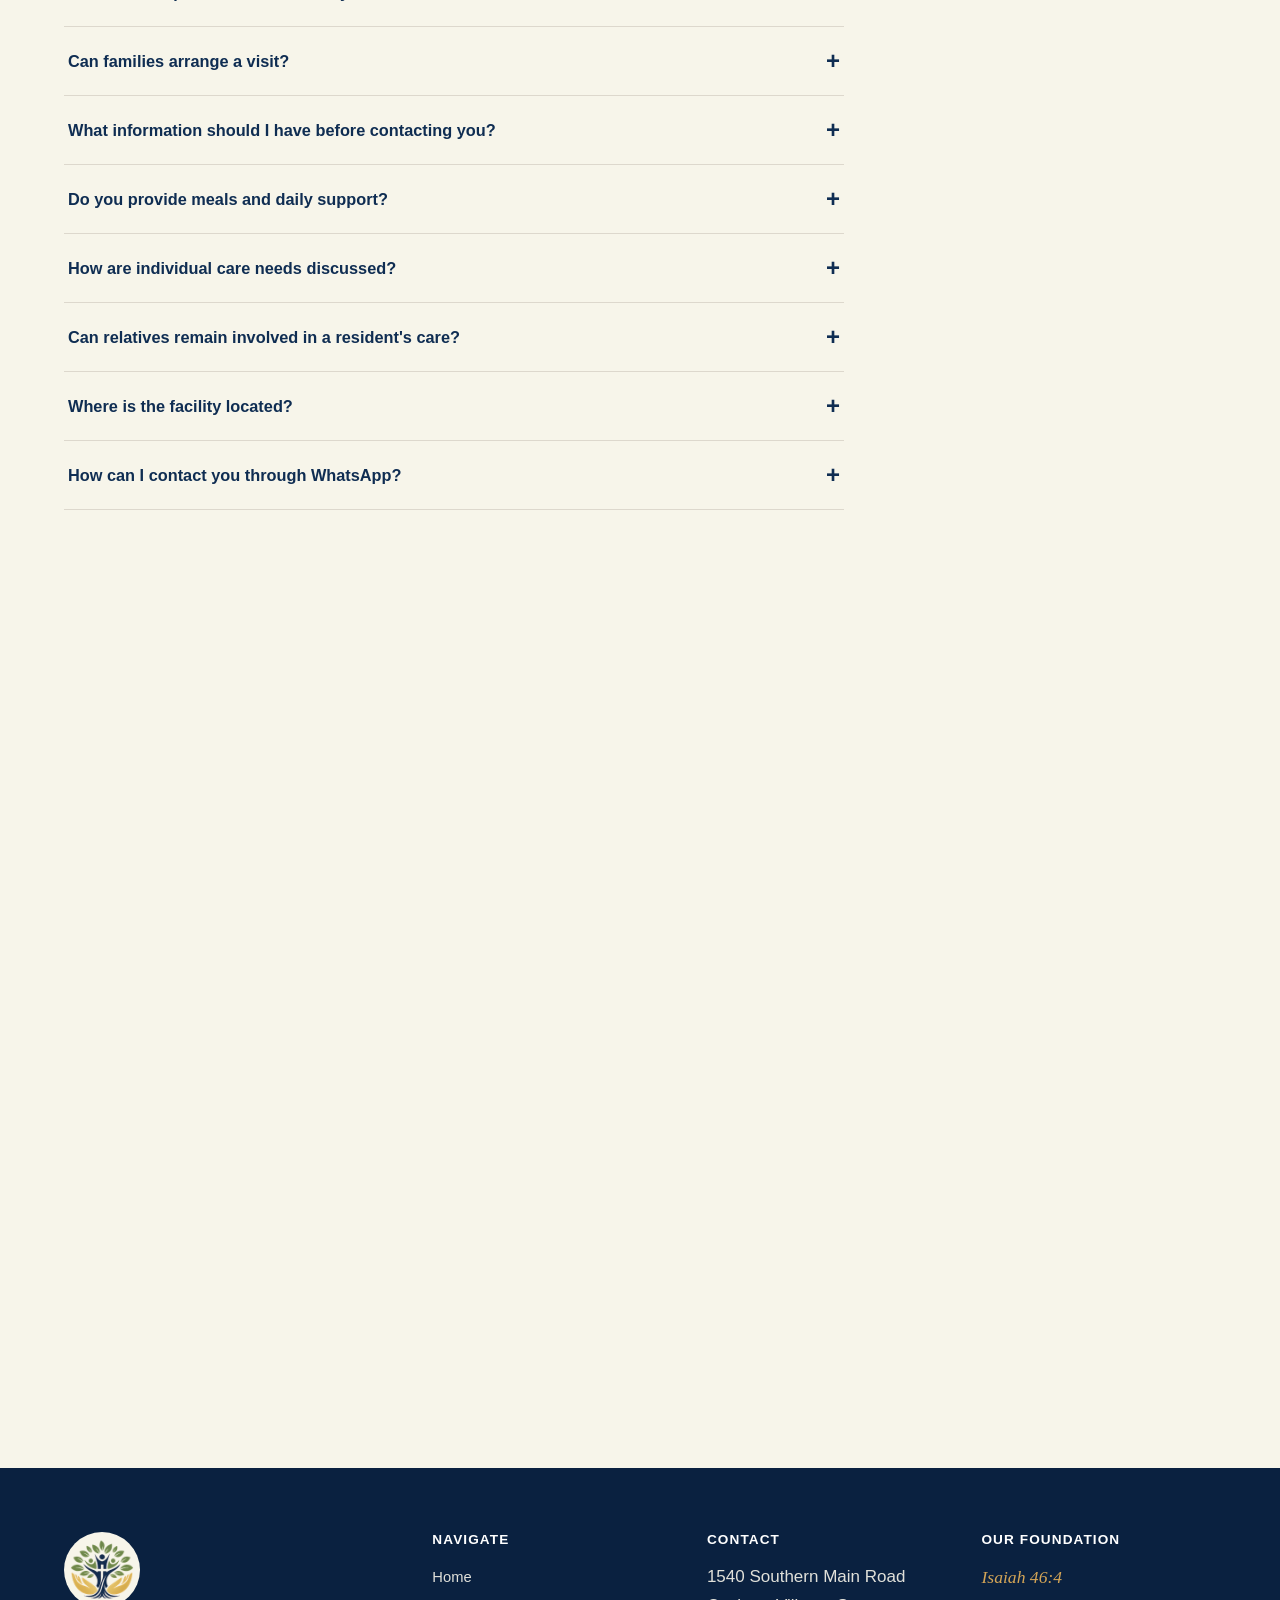
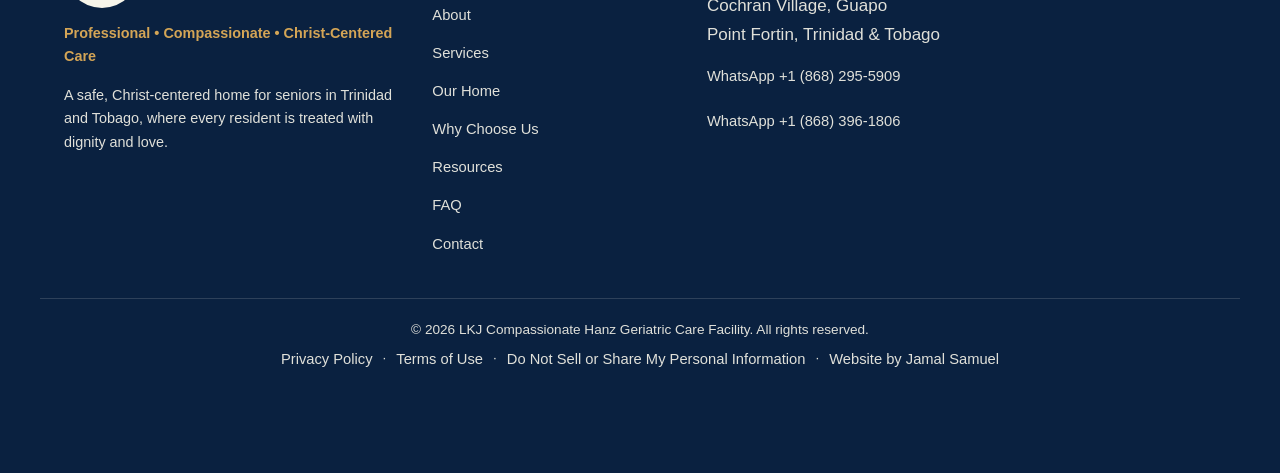
==== commit 0df4dd24: "Update index.html" ====
--- a/index.html
+++ b/index.html
@@ -4,11 +4,17 @@
 <meta charset="UTF-8">
 <meta name="viewport" content="width=device-width, initial-scale=1.0">
 
-<!-- Security: strict CSP. No inline scripts or inline style attributes are used anywhere,
-     so 'unsafe-inline' is NOT needed. JSON-LD is data, not executed, so CSP ignores it.
-     If you add a service (maps embed, analytics, forms), add its domain to the right directive. -->
+<!-- SECURITY: strict Content Security Policy.
+     This page is one self-contained file: all CSS lives in the STYLES block below, and all JavaScript in
+     the SCRIPT block at the very bottom. The policy allows ONLY those two exact blocks, identified by their
+     SHA-256 fingerprints (the 'sha256-...' values). Anything injected is refused by the browser.
+     IMPORTANT: editing page text / HTML is fine. But changing ANYTHING inside the STYLES or SCRIPT block
+     (even one space) changes its fingerprint, and the browser will then block that block.
+     After such an edit, regenerate the fingerprint (paste the block's exact contents, without the opening
+     and closing tags, into https://report-uri.com/home/hash) and replace the matching 'sha256-...' below.
+     The JSON-LD block is data, not executed, so it needs no fingerprint. -->
 <meta http-equiv="Content-Security-Policy"
-      content="default-src 'self'; script-src 'self'; style-src 'self' https://fonts.googleapis.com; font-src https://fonts.gstatic.com; img-src 'self' data:; connect-src 'self'; frame-src 'none'; object-src 'none'; base-uri 'self'; form-action 'self'; upgrade-insecure-requests">
+      content="default-src 'self'; script-src 'self' 'sha256-FzFCA64jYxvI6vfsT4wVoNd9BYHEK++WekTkJHF6JrI='; style-src 'self' 'sha256-9G0hVlkauLYDu5oEuwmxpm4xe9YxEdRXjUZ7il458R8=' https://fonts.googleapis.com; font-src https://fonts.gstatic.com; img-src 'self' data:; connect-src 'self'; frame-src 'none'; object-src 'none'; base-uri 'self'; form-action 'self'; upgrade-insecure-requests">
 <meta name="referrer" content="strict-origin-when-cross-origin">
 <meta name="theme-color" content="#0F2D52">
 
@@ -44,7 +50,7 @@
 <link rel="apple-touch-icon" href="assets/apple-touch-icon.png">
 <link rel="manifest" href="site.webmanifest">
 
-<!-- Fonts: loaded non-blocking. js/script.js switches media to "all" (no inline onload, so CSP stays strict). -->
+<!-- Fonts: loaded non-blocking. The SCRIPT block switches media to "all" (no inline onload handler, so CSP stays strict). -->
 <link rel="preconnect" href="https://fonts.googleapis.com">
 <link rel="preconnect" href="https://fonts.gstatic.com" crossorigin>
 <link id="google-fonts" rel="stylesheet" media="print" href="https://fonts.googleapis.com/css2?family=Cormorant+Garamond:wght@500;600;700&amp;family=DM+Sans:wght@400;500;700&amp;display=swap">
@@ -54,7 +60,859 @@
 <link rel="preload" as="image" type="image/webp" href="assets/hero-home-tall.webp" media="(max-width: 700px)" fetchpriority="high">
 <link rel="preload" as="image" type="image/webp" href="assets/hero-home-wide.webp" media="(min-width: 701px)" fetchpriority="high">
 
-<link rel="stylesheet" href="css/styles.css">
+<!-- ================= STYLES: all CSS for this page ================= -->
+<style>
+/* ==========================================================================
+   LKJ Compassionate Hanz — Stylesheet
+   Design tokens live in :root. Every text/background pair below was checked
+   against WCAG 2.1 AA (4.5:1 normal text, 3:1 large text and UI parts).
+   Compress all /assets images before launch (WebP where possible,
+   hero under 200KB, gallery under 120KB each).
+   ========================================================================== */
+
+:root {
+  /* Brand colours */
+  --navy: #0F2D52;
+  --navy-deep: #0A2140;
+  --sage: #5E7D5A;          /* icons and decoration only */
+  --sage-text: #4A6647;     /* sage for TEXT on light backgrounds (5.85:1 on cream) */
+  --sage-dark: #3F5A3D;     /* dark sage section backgrounds (white text 7.66:1) */
+  --gold: #D4A556;          /* on navy/dark only — fails on light backgrounds */
+  --cream: #F7F5EA;
+  --white: #FFFFFF;
+  --text: #24303A;
+  --text-muted: #4A5560;    /* 6.96:1 on cream */
+  --text-subtle: #5B6570;   /* small print, 5.5:1+ on cream/white */
+  --border: #DDD8CD;
+  --focus: var(--navy);
+
+  /* WhatsApp: the stock #25D366 fails with white text (1.98:1).
+     These darker greens keep the WhatsApp feel and pass AA. */
+  --whatsapp: #0E7A3F;      /* white text 5.42:1 */
+  --whatsapp-dark: #0B6B37; /* hover, and green text on cream 6.05:1 */
+
+  /* Type */
+  --font-display: 'Cormorant Garamond', Georgia, 'Times New Roman', serif;
+  --font-body: 'DM Sans', -apple-system, BlinkMacSystemFont, 'Segoe UI', sans-serif;
+
+  /* Layout */
+  --max-width: 1200px;
+  --radius-sm: 6px;
+  --radius-md: 14px;
+  --radius-lg: 28px;
+  --header-height: 84px;
+
+  --shadow-sm: 0 2px 10px rgba(15, 45, 82, 0.08);
+  --shadow-md: 0 12px 32px rgba(15, 45, 82, 0.14);
+}
+
+/* Reset ------------------------------------------------------------------ */
+*, *::before, *::after { box-sizing: border-box; }
+
+/* The hidden attribute must always win. Without this, any class that sets
+   display (e.g. display:flex) silently overrides it. */
+[hidden] { display: none !important; }
+
+html {
+  scroll-behavior: smooth;
+  /* Anchor links land below the sticky header (replaces the old JS offset code) */
+  scroll-padding-top: calc(var(--header-height) + 12px);
+}
+@media (prefers-reduced-motion: reduce) {
+  html { scroll-behavior: auto; }
+  *, *::before, *::after { animation-duration: 0.01ms !important; animation-iteration-count: 1 !important; transition-duration: 0.01ms !important; scroll-behavior: auto !important; }
+}
+body {
+  margin: 0;
+  font-family: var(--font-body);
+  font-size: 17px;
+  line-height: 1.65;
+  color: var(--text);
+  background: var(--cream);
+  /* clip (not hidden) so the sticky header keeps working */
+  overflow-x: clip;
+}
+img { max-width: 100%; height: auto; display: block; }
+a { color: inherit; }
+h1, h2, h3, h4 { font-family: var(--font-display); color: var(--navy); margin: 0 0 0.5em; line-height: 1.15; font-weight: 600; }
+h1 { font-size: clamp(2.4rem, 5vw, 4rem); }
+h2 { font-size: clamp(1.9rem, 3.4vw, 2.7rem); }
+h3 { font-size: 1.35rem; }
+p { margin: 0 0 1em; }
+ul { list-style: none; margin: 0; padding: 0; }
+figure { margin: 0; }
+button { font-family: inherit; cursor: pointer; }
+
+.icon { width: 22px; height: 22px; fill: currentColor; flex-shrink: 0; }
+.icon-lg { width: 34px; height: 34px; }
+/* Line-only icons (a fill-only path draws nothing) */
+.icon-stroke { fill: none; stroke: currentColor; stroke-width: 2; stroke-linecap: round; stroke-linejoin: round; }
+
+.sprite { position: absolute; width: 0; height: 0; overflow: hidden; }
+
+/* Accessibility ------------------------------------------------------------ */
+.visually-hidden {
+  position: absolute !important;
+  width: 1px; height: 1px;
+  padding: 0; margin: -1px;
+  overflow: hidden; clip: rect(0, 0, 0, 0);
+  white-space: nowrap; border: 0;
+}
+
+.skip-link {
+  position: absolute;
+  left: 1rem;
+  top: -100px;
+  background: var(--navy);
+  color: var(--white);
+  padding: 12px 20px;
+  z-index: 1000;
+  border-radius: 0 0 var(--radius-sm) var(--radius-sm);
+  font-weight: 700;
+  transition: top 0.2s;
+}
+.skip-link:focus { top: 0; }
+
+/* Focus: navy on light backgrounds, gold on dark ones (both pass 3:1) */
+:focus-visible {
+  outline: 3px solid var(--focus);
+  outline-offset: 3px;
+  border-radius: 3px;
+}
+:focus:not(:focus-visible) { outline: none; }
+.announcement-bar, .hero, .brand-promise, .why-us, .testimonials,
+.site-footer, .lightbox { --focus: var(--gold); }
+#main:focus { outline: none; }
+
+.section-inner { max-width: var(--max-width); margin: 0 auto; padding: 0 24px; }
+
+section { padding: 88px 0; }
+.eyebrow {
+  font-family: var(--font-body);
+  text-transform: uppercase;
+  letter-spacing: 0.14em;
+  font-size: 0.8rem;
+  font-weight: 700;
+  color: var(--sage-text);
+  margin-bottom: 0.6em;
+}
+.section-lead { max-width: 620px; color: var(--text-muted); font-size: 1.05rem; }
+
+/* Buttons ------------------------------------------------------------------ */
+.btn {
+  display: inline-flex;
+  align-items: center;
+  justify-content: center;
+  gap: 10px;
+  padding: 14px 26px;
+  border-radius: 999px;
+  font-weight: 700;
+  font-size: 0.98rem;
+  text-decoration: none;
+  border: 2px solid transparent;
+  min-height: 44px;
+  text-align: center;
+  transition: transform 0.15s ease, box-shadow 0.15s ease, background 0.15s ease, color 0.15s ease;
+}
+.btn-whatsapp { background: var(--whatsapp); color: var(--white); }
+.btn-whatsapp:hover { background: var(--whatsapp-dark); transform: translateY(-1px); box-shadow: var(--shadow-sm); }
+.btn-secondary { background: transparent; color: var(--navy); border-color: var(--navy); }
+.btn-secondary:hover { background: var(--navy); color: var(--white); }
+.btn-large { padding: 16px 32px; font-size: 1.05rem; }
+.btn-full { width: 100%; }
+
+/* Announcement bar ---------------------------------------------------------- */
+.announcement-bar {
+  background: var(--navy);
+  color: var(--cream);
+  text-align: center;
+  font-size: 0.85rem;
+  padding: 8px 16px;
+}
+.announcement-bar p { margin: 0; }
+.announcement-bar a { color: var(--gold); font-weight: 700; margin-left: 8px; text-decoration: underline; }
+
+/* Header --------------------------------------------------------------------- */
+.site-header {
+  position: sticky;
+  top: 0;
+  z-index: 500;
+  background: rgba(247, 245, 234, 0.94);
+  -webkit-backdrop-filter: blur(6px);
+  backdrop-filter: blur(6px);
+  border-bottom: 1px solid var(--border);
+  transition: box-shadow 0.2s ease;
+}
+.site-header.scrolled { box-shadow: var(--shadow-sm); }
+.header-inner {
+  max-width: var(--max-width);
+  margin: 0 auto;
+  padding: 12px 24px;
+  display: flex;
+  align-items: center;
+  gap: 20px;
+  min-height: var(--header-height);
+}
+.brand { display: flex; align-items: center; gap: 12px; text-decoration: none; min-width: 0; }
+.brand-logo { border-radius: 8px; object-fit: contain; }
+.brand-text { display: flex; flex-direction: column; line-height: 1.2; }
+.brand-name { font-family: var(--font-display); font-weight: 700; color: var(--navy); font-size: 1.15rem; }
+.brand-sub { font-size: 0.7rem; letter-spacing: 0.06em; text-transform: uppercase; color: var(--sage-text); font-weight: 700; }
+
+.main-nav { margin-left: auto; }
+.main-nav ul { display: flex; gap: 26px; }
+.main-nav a {
+  text-decoration: none;
+  color: var(--navy);
+  font-weight: 500;
+  font-size: 0.96rem;
+  padding: 6px 2px;
+  border-bottom: 2px solid transparent;
+  transition: border-color 0.15s ease;
+}
+.main-nav a:hover { border-color: var(--gold); }
+
+.header-cta { margin-left: 8px; padding: 10px 20px; font-size: 0.9rem; }
+
+.hamburger {
+  display: none;
+  flex-direction: column;
+  justify-content: center;
+  gap: 5px;
+  width: 44px;
+  height: 44px;
+  margin-left: auto;
+  background: transparent;
+  border: none;
+  border-radius: var(--radius-sm);
+  flex-shrink: 0;
+}
+.hamburger span { display: block; width: 24px; height: 2px; background: var(--navy); margin: 0 auto; }
+
+/* Mobile menu: sits outside the header so position:fixed covers the viewport */
+.mobile-menu {
+  position: fixed;
+  inset: 0;
+  background: var(--cream);
+  z-index: 700;
+  padding: 20px 24px 32px;
+  overflow-y: auto;
+  overscroll-behavior: contain;
+}
+.mobile-menu-header { display: flex; justify-content: space-between; align-items: center; margin-bottom: 16px; }
+.mobile-menu-close { background: none; border: none; font-size: 2rem; line-height: 1; color: var(--navy); width: 44px; height: 44px; }
+.mobile-menu ul { display: flex; flex-direction: column; gap: 4px; margin-bottom: 24px; }
+.mobile-menu nav a { text-decoration: none; color: var(--navy); font-family: var(--font-display); font-size: 1.5rem; padding: 12px 0; display: block; border-bottom: 1px solid var(--border); }
+
+@media (max-width: 960px) {
+  .main-nav, .header-cta { display: none; }
+  .hamburger { display: flex; }
+}
+@media (max-width: 400px) {
+  .brand-name { font-size: 1rem; }
+  .brand-logo { width: 40px; height: 40px; }
+}
+
+/* Hero ------------------------------------------------------------------- */
+.hero { position: relative; padding: 0; min-height: 92vh; min-height: 92svh; display: flex; align-items: flex-end; overflow: hidden; }
+/* Gradient shows if the hero photo is missing or still loading */
+.hero-media { position: absolute; inset: 0; background: linear-gradient(160deg, var(--navy) 0%, var(--navy-deep) 55%, var(--sage-dark) 100%); }
+.hero-media img { width: 100%; height: 100%; object-fit: cover; }
+.hero-overlay {
+  position: absolute;
+  inset: 0;
+  background: linear-gradient(180deg, rgba(15,45,82,0.55) 0%, rgba(15,45,82,0.35) 40%, rgba(15,45,82,0.85) 100%);
+}
+.hero-content { position: relative; color: var(--white); max-width: var(--max-width); margin: 0 auto; padding: 60px 24px 72px; width: 100%; }
+.hero .eyebrow { color: var(--gold); }
+.hero h1 { color: var(--white); max-width: 780px; }
+.hero-text { max-width: 560px; font-size: 1.15rem; color: var(--cream); }
+.hero-actions { display: flex; gap: 16px; flex-wrap: wrap; margin: 28px 0 40px; }
+.hero .btn-secondary { color: var(--white); border-color: var(--white); }
+.hero .btn-secondary:hover { background: var(--white); color: var(--navy); }
+
+.trust-panel { display: flex; gap: 12px 32px; flex-wrap: wrap; }
+.trust-panel li { display: flex; align-items: center; gap: 10px; font-weight: 500; font-size: 0.95rem; }
+.trust-panel .icon { color: var(--gold); }
+
+/* Welcome / About ---------------------------------------------------------- */
+.two-col { display: grid; grid-template-columns: 1.1fr 0.9fr; gap: 64px; align-items: center; }
+/* If the photo column is removed (missing image), the text uses full width */
+.two-col:has(> .welcome-media[hidden]) { grid-template-columns: 1fr; }
+.welcome-media img { border-radius: var(--radius-lg); box-shadow: var(--shadow-md); }
+@media (max-width: 860px) { .two-col { grid-template-columns: 1fr; gap: 36px; } }
+
+/* Brand promise ------------------------------------------------------------ */
+.brand-promise {
+  background: var(--navy);
+  color: var(--cream);
+  text-align: center;
+  position: relative;
+  overflow: hidden;
+}
+.brand-promise .section-inner { position: relative; max-width: 820px; padding: 40px 24px; }
+.quote-mark {
+  font-family: var(--font-display);
+  font-size: 6rem;
+  color: var(--gold);
+  line-height: 1;
+  display: block;
+  opacity: 0.85;
+}
+.brand-promise blockquote {
+  font-family: var(--font-display);
+  font-size: clamp(1.5rem, 3vw, 2.2rem);
+  font-weight: 600;
+  margin: 0.2em 0 0;
+  line-height: 1.45;
+  position: relative;
+  z-index: 1;
+}
+.leaf-motif {
+  position: absolute;
+  width: 340px;
+  height: 340px;
+  right: -120px;
+  bottom: -140px;
+  border-radius: 50% 50% 50% 60% / 55% 45% 55% 45%;
+  background: var(--sage);
+  opacity: 0.18;
+}
+
+/* Services ------------------------------------------------------------------ */
+.services-grid {
+  display: grid;
+  grid-template-columns: repeat(auto-fit, minmax(min(260px, 100%), 1fr));
+  gap: 24px;
+  margin-top: 40px;
+}
+.service-card {
+  background: var(--white);
+  border: 1px solid var(--border);
+  border-radius: var(--radius-md);
+  padding: 28px 24px;
+  transition: transform 0.2s ease, box-shadow 0.2s ease;
+}
+.service-card:hover { transform: translateY(-4px); box-shadow: var(--shadow-md); }
+.service-card .icon-lg { color: var(--sage); margin-bottom: 14px; }
+.service-card h3 { font-size: 1.15rem; margin-bottom: 6px; }
+.service-card p { color: var(--text-muted); font-size: 0.95rem; margin: 0; }
+
+/* Care guide ----------------------------------------------------------------- */
+.care-guide { background: var(--white); }
+.guide-cards {
+  display: grid;
+  grid-template-columns: repeat(auto-fit, minmax(min(220px, 100%), 1fr));
+  gap: 18px;
+  margin: 36px 0 28px;
+}
+.guide-card {
+  position: relative;
+  background: var(--cream);
+  border: 2px solid var(--border);
+  border-radius: var(--radius-md);
+  padding: 26px 20px;
+  display: flex;
+  flex-direction: column;
+  align-items: center;
+  gap: 12px;
+  text-align: center;
+  font-weight: 600;
+  font-size: 1rem;
+  color: var(--navy);
+  min-height: 44px;
+  transition: border-color 0.15s ease, background 0.15s ease;
+}
+.guide-card .icon-lg { color: var(--sage); }
+.guide-card:hover { border-color: var(--sage); }
+.guide-card[aria-pressed="true"] {
+  border-color: var(--navy);
+  background: #FBF1DE;
+}
+.guide-card[aria-pressed="true"] .icon-lg { color: var(--navy); }
+/* Selected state is shown by a check mark too — not by colour alone (WCAG 1.4.1) */
+.guide-card::after {
+  content: '';
+  position: absolute;
+  top: 10px;
+  right: 10px;
+  width: 26px;
+  height: 26px;
+  border-radius: 50%;
+  border: 2px solid var(--border);
+  background: var(--white);
+}
+.guide-card[aria-pressed="true"]::after {
+  content: '\2713';
+  border-color: var(--navy);
+  background: var(--navy);
+  color: var(--white);
+  font-size: 0.9rem;
+  line-height: 22px;
+  text-align: center;
+}
+
+.guide-result {
+  background: var(--cream);
+  border: 1px solid var(--border);
+  border-radius: var(--radius-md);
+  padding: 24px;
+  margin-top: 8px;
+  animation: fadeIn 0.3s ease;
+}
+.guide-result-actions { display: flex; gap: 14px; flex-wrap: wrap; margin-top: 14px; }
+.guide-disclaimer { font-size: 0.85rem; color: var(--text-subtle); margin-top: 20px; }
+
+@keyframes fadeIn { from { opacity: 0; transform: translateY(6px); } to { opacity: 1; transform: translateY(0); } }
+
+/* Why us ---------------------------------------------------------------------- */
+/* Darker sage so white text passes AA (old light sage was 3.1:1) */
+.why-us { background: var(--sage-dark); background: linear-gradient(180deg, var(--sage-text) 0%, var(--sage-dark) 100%); color: var(--white); }
+.why-us .eyebrow { color: var(--cream); }
+.why-us h2 { color: var(--white); }
+.why-grid { display: grid; grid-template-columns: repeat(auto-fit, minmax(min(240px, 100%), 1fr)); gap: 30px; margin-top: 40px; }
+.why-item h3 { color: var(--white); font-size: 1.2rem; }
+.why-item p { color: var(--white); margin: 0; }
+
+/* Gallery ----------------------------------------------------------------------- */
+.gallery-grid {
+  display: grid;
+  grid-template-columns: repeat(auto-fit, minmax(min(260px, 100%), 1fr));
+  gap: 20px;
+  margin-top: 40px;
+}
+.gallery-item {
+  position: relative;
+  border: none;
+  padding: 0;
+  border-radius: var(--radius-md);
+  overflow: hidden;
+  background: var(--border);
+  min-height: 44px;
+}
+.gallery-item img { width: 100%; aspect-ratio: 4/3; object-fit: cover; transition: transform 0.3s ease; }
+.gallery-item:hover img { transform: scale(1.05); }
+.gallery-item span {
+  position: absolute;
+  left: 0; right: 0; bottom: 0;
+  background: linear-gradient(0deg, rgba(10,33,64,0.85), transparent);
+  color: var(--white);
+  padding: 30px 16px 12px;
+  font-weight: 600;
+  text-align: left;
+  font-size: 0.95rem;
+}
+
+.lightbox {
+  position: fixed;
+  inset: 0;
+  background: rgba(10, 33, 64, 0.94);
+  z-index: 900;
+  display: flex;
+  align-items: center;
+  justify-content: center;
+  flex-direction: column;
+  padding: 20px;
+}
+.lightbox img { max-width: min(900px, 90vw); max-height: 74vh; width: auto; height: auto; border-radius: var(--radius-sm); }
+.lightbox-caption { color: var(--cream); margin-top: 14px; }
+.lightbox-close {
+  position: absolute; top: 20px; right: 20px;
+  background: rgba(255,255,255,0.15); color: var(--white);
+  border: none; font-size: 2rem; width: 48px; height: 48px; border-radius: 50%; line-height: 1;
+}
+.lightbox-nav {
+  position: absolute; top: 50%; transform: translateY(-50%);
+  background: rgba(255,255,255,0.15); color: var(--white); border: none;
+  width: 48px; height: 48px; border-radius: 50%; font-size: 1.2rem;
+}
+.lightbox-prev { left: 12px; }
+.lightbox-next { right: 12px; }
+
+/* Mission Vision Values -------------------------------------------------------- */
+.mvv-grid { display: grid; grid-template-columns: 1fr 1fr; gap: 28px; }
+.mvv-card { background: var(--white); border: 1px solid var(--border); border-radius: var(--radius-md); padding: 32px; }
+.mvv-card p { color: var(--text-muted); margin: 0; }
+.values-row { display: flex; flex-wrap: wrap; gap: 14px; justify-content: center; margin-top: 36px; }
+.values-row li {
+  background: var(--white);
+  border: 1px solid var(--gold);
+  color: var(--navy);
+  padding: 10px 22px;
+  border-radius: 999px;
+  font-weight: 600;
+  font-size: 0.92rem;
+}
+@media (max-width: 700px) { .mvv-grid { grid-template-columns: 1fr; } .mvv-card { padding: 24px; } }
+
+/* Faith --------------------------------------------------------------------------- */
+.faith { background: var(--cream); text-align: center; }
+.faith .section-inner { max-width: 700px; }
+.faith blockquote {
+  font-family: var(--font-display);
+  font-size: clamp(1.4rem, 2.6vw, 1.9rem);
+  color: var(--navy);
+  font-style: italic;
+  margin: 0;
+}
+.faith figcaption { margin-top: 14px; }
+.faith cite { font-style: normal; color: var(--sage-text); font-weight: 700; letter-spacing: 0.04em; }
+
+/* Resources ------------------------------------------------------------------------ */
+.resources-grid { display: grid; grid-template-columns: repeat(auto-fit, minmax(min(260px, 100%), 1fr)); gap: 24px; margin-top: 40px; }
+.resource-card { background: var(--white); border: 1px solid var(--border); border-radius: var(--radius-md); padding: 28px; display: flex; flex-direction: column; }
+.resource-card p { color: var(--text-muted); font-size: 0.95rem; }
+.resource-link {
+  margin-top: auto;
+  align-self: flex-start;
+  color: var(--whatsapp-dark);
+  font-weight: 700;
+  text-decoration: none;
+  border-bottom: 2px solid currentColor;
+  padding: 10px 0 2px;
+}
+.resource-link:hover { color: var(--navy); }
+
+/* Testimonials ----------------------------------------------------------------------- */
+.testimonials { background: var(--sage-dark); background: linear-gradient(180deg, var(--sage-text) 0%, var(--sage-dark) 100%); }
+.testimonials .eyebrow { color: var(--cream); }
+.testimonials h2 { color: var(--white); }
+.testimonials-grid { display: grid; grid-template-columns: repeat(auto-fit, minmax(min(240px, 100%), 1fr)); gap: 24px; margin-top: 36px; }
+.testimonial-card {
+  background: rgba(255,255,255,0.1);
+  border: 1px solid rgba(255,255,255,0.35);
+  border-radius: var(--radius-md);
+  padding: 28px;
+  color: var(--white);
+}
+.testimonial-card blockquote { margin: 0 0 14px; font-style: italic; }
+.testimonial-card figcaption { font-weight: 700; font-size: 0.9rem; }
+
+/* FAQ accordion --------------------------------------------------------------------- */
+.accordion { max-width: 780px; margin-top: 36px; border-top: 1px solid var(--border); }
+.accordion-item { border-bottom: 1px solid var(--border); }
+.accordion-item h3 { margin: 0; }
+.accordion-trigger {
+  width: 100%;
+  text-align: left;
+  background: none;
+  border: none;
+  padding: 20px 4px;
+  font-family: var(--font-body);
+  font-weight: 700;
+  font-size: 1.02rem;
+  color: var(--navy);
+  display: flex;
+  justify-content: space-between;
+  align-items: center;
+  gap: 16px;
+  min-height: 44px;
+}
+.accordion-trigger::after {
+  content: '+';
+  font-size: 1.5rem;
+  color: var(--navy);
+  transition: transform 0.2s ease;
+  flex-shrink: 0;
+}
+.accordion-trigger[aria-expanded="true"]::after { transform: rotate(45deg); }
+.accordion-panel { overflow: hidden; padding: 0 4px 20px; color: var(--text-muted); }
+.accordion-panel p { margin: 0; }
+
+/* Contact ------------------------------------------------------------------------------ */
+.contact-whatsapp-buttons { display: flex; gap: 14px; flex-wrap: wrap; margin: 24px 0; }
+address { font-style: normal; color: var(--text-muted); margin-bottom: 20px; line-height: 1.7; }
+.contact-form-wrap { background: var(--white); border: 1px solid var(--border); border-radius: var(--radius-lg); padding: 32px; }
+.form-title { font-size: 1.6rem; margin-bottom: 4px; }
+.form-required-note { font-size: 0.85rem; color: var(--text-subtle); margin-bottom: 18px; }
+.form-field { margin-bottom: 20px; }
+.form-field label { display: block; font-weight: 700; margin-bottom: 8px; font-size: 0.95rem; }
+.form-field input, .form-field textarea {
+  width: 100%;
+  padding: 12px 14px;
+  border: 1px solid #8C8779; /* 3:1+ against white so the field edge is visible (WCAG 1.4.11) */
+  border-radius: var(--radius-sm);
+  font-family: var(--font-body);
+  font-size: 1rem;
+  min-height: 44px;
+  background: var(--cream);
+  color: var(--text);
+}
+.form-field textarea { min-height: 110px; resize: vertical; }
+.form-field [aria-invalid="true"] { border-color: #B3401F; border-width: 2px; }
+.field-error { display: block; color: #A63A1C; font-size: 0.85rem; min-height: 1.2em; margin-top: 4px; font-weight: 600; }
+.form-note { font-size: 0.85rem; color: var(--text-subtle); margin-top: 14px; }
+.form-status {
+  margin-top: 14px;
+  padding: 12px 14px;
+  border-radius: var(--radius-sm);
+  background: #E7F2EA;
+  color: var(--text);
+  font-size: 0.92rem;
+}
+.form-status a { color: var(--whatsapp-dark); font-weight: 700; }
+@media (max-width: 560px) { .contact-form-wrap { padding: 24px 18px; } }
+
+/* Footer --------------------------------------------------------------------------------- */
+.site-footer { background: var(--navy-deep); color: rgba(247,245,234,0.9); padding: 64px 0 0; }
+.footer-grid { display: grid; grid-template-columns: 1.4fr 1fr 1fr 1fr; gap: 40px; padding-bottom: 40px; }
+.footer-brand img { border-radius: 8px; margin-bottom: 14px; }
+.footer-tagline { color: var(--gold); font-weight: 700; font-size: 0.9rem; }
+.footer-desc { font-size: 0.9rem; }
+.footer-heading { font-family: var(--font-body); color: var(--white); text-transform: uppercase; letter-spacing: 0.08em; font-size: 0.85rem; margin-bottom: 16px; font-weight: 700; }
+.footer-nav ul { display: flex; flex-direction: column; gap: 10px; }
+.footer-nav a, .footer-contact a, .footer-legal a { text-decoration: none; color: rgba(247,245,234,0.9); font-size: 0.92rem; }
+.footer-nav a:hover, .footer-contact a:hover, .footer-legal a:hover { color: var(--gold); text-decoration: underline; }
+.footer-contact address { color: rgba(247,245,234,0.9); margin-bottom: 12px; }
+.footer-scripture p { font-family: var(--font-display); font-style: italic; color: var(--gold); font-size: 1.1rem; }
+.footer-bottom { border-top: 1px solid rgba(247,245,234,0.15); padding: 20px 24px 96px; text-align: center; font-size: 0.85rem; }
+.footer-bottom p { margin: 0 0 6px; }
+.footer-legal { display: flex; gap: 10px; justify-content: center; flex-wrap: wrap; }
+@media (max-width: 900px) { .footer-grid { grid-template-columns: 1fr 1fr; } }
+@media (max-width: 560px) { .footer-grid { grid-template-columns: 1fr; } }
+
+/* Floating WhatsApp --------------------------------------------------------------------------- */
+.floating-whatsapp { position: fixed; right: 20px; bottom: 20px; z-index: 400; display: flex; flex-direction: column; align-items: flex-end; gap: 12px; }
+.fw-toggle {
+  position: relative;
+  width: 58px; height: 58px;
+  border-radius: 50%;
+  background: var(--whatsapp);
+  color: var(--white);
+  border: 2px solid var(--white);
+  display: flex;
+  align-items: center;
+  justify-content: center;
+  box-shadow: var(--shadow-md);
+  animation: popIn 0.4s ease;
+}
+.fw-toggle:hover { background: var(--whatsapp-dark); }
+.fw-toggle .icon { width: 28px; height: 28px; }
+/* Gentle pulse ring (disabled for reduced-motion users by the rule at the top) */
+.fw-toggle::before {
+  content: '';
+  position: absolute;
+  inset: -2px;
+  border-radius: 50%;
+  border: 2px solid var(--whatsapp);
+  animation: pulseRing 2.4s ease-out infinite;
+  pointer-events: none;
+}
+.fw-toggle[aria-expanded="true"]::before { animation: none; opacity: 0; }
+@keyframes popIn { from { transform: scale(0); } to { transform: scale(1); } }
+@keyframes pulseRing { 0% { transform: scale(1); opacity: 0.7; } 80%, 100% { transform: scale(1.45); opacity: 0; } }
+.fw-panel {
+  background: var(--white);
+  border: 1px solid var(--border);
+  border-radius: var(--radius-md);
+  box-shadow: var(--shadow-md);
+  padding: 18px;
+  width: 240px;
+  display: flex;
+  flex-direction: column;
+  gap: 10px;
+}
+.fw-panel p { font-weight: 700; margin: 0 0 4px; color: var(--navy); font-size: 0.9rem; }
+.fw-panel a {
+  text-decoration: none;
+  color: var(--whatsapp-dark);
+  font-weight: 700;
+  padding: 10px 12px;
+  border-radius: var(--radius-sm);
+  background: var(--cream);
+  min-height: 44px;
+  display: flex;
+  align-items: center;
+}
+.fw-panel a:hover { background: #E7F2EA; }
+@media (max-width: 600px) {
+  .floating-whatsapp { right: 16px; bottom: 16px; }
+  .fw-toggle { width: 52px; height: 52px; }
+  .fw-toggle .icon { width: 24px; height: 24px; }
+}
+
+/* Reveal on scroll (only when JS is running — content stays visible if JS fails) ------------ */
+.js .reveal { opacity: 0; transform: translateY(18px); transition: opacity 0.6s ease, transform 0.6s ease; }
+.js .reveal.is-visible { opacity: 1; transform: translateY(0); }
+@media (prefers-reduced-motion: reduce) {
+  .js .reveal { opacity: 1; transform: none; transition: none; }
+}
+
+/* Responsive base ----------------------------------------------------------------------------- */
+@media (max-width: 700px) {
+  section { padding: 60px 0; }
+  .section-inner { padding: 0 16px; }
+  .header-inner { padding: 10px 16px; }
+  .hero { min-height: 100vh; min-height: 100svh; }
+  .hero-content { padding: 48px 16px 56px; }
+  .hero-actions { flex-direction: column; align-items: stretch; }
+  .hero-actions .btn { width: 100%; }
+  .contact-whatsapp-buttons .btn { width: 100%; }
+}
+
+/* Privacy policy page -------------------------------------------------------------------------- */
+.legal-page { padding: 56px 0 88px; }
+.legal-page .section-inner { max-width: 780px; }
+.legal-page h1 { font-size: clamp(2rem, 4vw, 3rem); }
+.legal-page h2 { font-size: 1.6rem; margin-top: 1.6em; }
+.legal-page ul { list-style: disc; padding-left: 1.4em; margin: 0 0 1em; }
+.legal-page li { margin-bottom: 0.4em; }
+.legal-page a { color: var(--whatsapp-dark); font-weight: 600; }
+.legal-updated { color: var(--text-subtle); font-size: 0.9rem; }
+.back-link { display: inline-block; margin-bottom: 24px; color: var(--navy); font-weight: 700; }
+
+/* Footer logo: the emblem's navy figure disappears on navy, so it sits on a cream badge */
+.footer-brand .footer-logo { background: var(--cream); border-radius: 50%; padding: 6px; box-sizing: content-box; }
+
+/* Legal page (legal.html) ------------------------------------------------------------------------ */
+.legal-page .section-inner { max-width: 860px; }
+.legal-summary {
+  background: var(--white);
+  border: 1px solid var(--border);
+  border-left: 5px solid var(--sage-text);
+  border-radius: var(--radius-md);
+  padding: 24px 24px 12px;
+  margin: 28px 0;
+}
+.legal-summary h2 { font-size: 1.6rem; margin-top: 0; }
+.legal-page ul.check-list { list-style: none; padding-left: 0; }
+.check-list li { position: relative; padding-left: 30px; margin-bottom: 10px; }
+.check-list li::before {
+  content: '\2713';
+  position: absolute; left: 0; top: 1px;
+  width: 20px; height: 20px; border-radius: 50%;
+  background: var(--sage-text); color: var(--white);
+  font-size: 0.75rem; line-height: 20px; text-align: center; font-weight: 700;
+}
+.legal-toc {
+  background: var(--white);
+  border: 1px solid var(--border);
+  border-radius: var(--radius-md);
+  padding: 20px 24px;
+  margin-bottom: 36px;
+}
+.legal-toc h2 { font-size: 1.4rem; margin: 0 0 10px; }
+.toc-cols { display: grid; grid-template-columns: 1.4fr 1fr; gap: 8px 32px; }
+.toc-part { font-weight: 700; font-size: 0.8rem; text-transform: uppercase; letter-spacing: 0.08em; color: var(--sage-text); margin: 6px 0; }
+.legal-page .legal-toc ol { padding-left: 1.6em; margin: 0 0 8px; }
+.legal-toc li { margin-bottom: 4px; }
+.legal-page .legal-toc a { font-weight: 500; color: var(--navy); }
+@media (max-width: 640px) { .toc-cols { grid-template-columns: 1fr; } }
+
+.legal-part {
+  margin: 48px 0 8px;
+  padding-bottom: 8px;
+  border-bottom: 2px solid var(--gold);
+  font-weight: 700; text-transform: uppercase; letter-spacing: 0.1em;
+  font-size: 0.85rem; color: var(--navy);
+}
+.legal-section { padding: 0; margin-bottom: 8px; }
+.legal-section h3 { font-size: 1.25rem; margin-top: 1.4em; }
+.legal-address { background: var(--white); border: 1px solid var(--border); border-radius: var(--radius-sm); padding: 14px 18px; margin: 0 0 1em; }
+.legal-highlight {
+  background: #E7F2EA;
+  border: 1px solid #B9D6C1;
+  border-radius: var(--radius-md);
+  padding: 4px 24px 12px;
+  margin-top: 28px;
+}
+.legal-answer { font-size: 1.1rem; }
+.legal-emergency {
+  background: #FBF1DE;
+  border-left: 5px solid #A63A1C;
+  border-radius: var(--radius-sm);
+  padding: 14px 18px 2px;
+  margin: 16px 0;
+}
+.legal-contact { display: flex; gap: 14px; flex-wrap: wrap; margin: 18px 0; }
+.legal-page .legal-contact a { color: var(--white); }
+.legal-end { margin-top: 36px; text-align: center; }
+
+.table-wrap { overflow-x: auto; margin: 0 0 1em; border: 1px solid var(--border); border-radius: var(--radius-sm); background: var(--white); }
+.legal-table { width: 100%; border-collapse: collapse; font-size: 0.93rem; min-width: 520px; }
+.legal-table th, .legal-table td { text-align: left; vertical-align: top; padding: 12px 14px; border-bottom: 1px solid var(--border); }
+.legal-table thead th { background: var(--navy); color: var(--white); font-weight: 700; }
+.legal-table tbody th { font-weight: 700; color: var(--navy); }
+.legal-table tbody tr:last-child > * { border-bottom: none; }
+.legal-page .legal-table a { color: var(--whatsapp-dark); }
+
+/* Hero photo (art-directed <picture>) ------------------------------------------------------------ */
+.hero-media picture { display: block; width: 100%; height: 100%; }
+/* Desktop/tablet: veil darkens left-to-right, so the text side is dark and the verandas on the right show through */
+.hero-media img { object-position: 60% 40%; }
+.hero-overlay {
+  background:
+    linear-gradient(180deg, rgba(10,33,64,0) 55%, rgba(10,33,64,0.75) 100%),
+    linear-gradient(90deg, rgba(10,33,64,0.93) 0%, rgba(10,33,64,0.86) 38%, rgba(15,45,82,0.50) 62%, rgba(63,90,61,0.28) 100%);
+}
+/* Phones: the house sits in the top band; the veil deepens under the text */
+@media (max-width: 700px) {
+  .hero-media img { object-position: 50% 0%; }
+  .hero-overlay {
+    background:
+      linear-gradient(180deg, rgba(10,33,64,0.10) 0%, rgba(10,33,64,0.22) 15%, rgba(10,33,64,0.88) 30%, rgba(10,33,64,0.95) 100%),
+      linear-gradient(160deg, rgba(15,45,82,0.25) 0%, rgba(63,90,61,0.20) 100%);
+  }
+}
+
+/* Gallery items use <picture> */
+.gallery-item picture { display: block; }
+/* Eyebrow sits over the brighter part of the photo, so it gets its own dark backing (keeps gold text above 4.5:1) */
+.hero .eyebrow {
+  display: inline-block;
+  background: rgba(10, 33, 64, 0.88);
+  padding: 6px 14px;
+  border-radius: 999px;
+  line-height: 1.5;
+}
+
+/* Gallery: adaptive grid / swipe strip ------------------------------------------------------------ */
+.gallery-grid { list-style: none; padding: 0; }
+.gallery-slide { margin: 0; }
+.gallery-slide .gallery-item { width: 100%; display: block; }
+
+/* Strip layout: phones only, and only when there are 4+ photos (set by the SCRIPT block) */
+@media (max-width: 700px) {
+  .gallery-grid[data-layout="strip"] {
+    display: flex;
+    gap: 14px;
+    overflow-x: auto;
+    scroll-snap-type: x mandatory;
+    scroll-padding-left: 16px;
+    padding: 4px 16px 8px;
+    margin: 32px -16px 0;          /* bleed to the screen edges so the next photo peeks in */
+    scrollbar-width: none;
+    -webkit-overflow-scrolling: touch;
+  }
+  .gallery-grid[data-layout="strip"]::-webkit-scrollbar { display: none; }
+  .gallery-grid[data-layout="strip"] .gallery-slide {
+    flex: 0 0 84%;                  /* ~16% of the next photo shows, so people know to swipe */
+    scroll-snap-align: start;
+  }
+}
+.gallery-controls { display: flex; align-items: center; justify-content: center; gap: 16px; margin-top: 16px; }
+@media (min-width: 701px) { .gallery-controls { display: none !important; } }
+.gallery-arrow {
+  width: 44px; height: 44px; border-radius: 50%;
+  border: 2px solid var(--navy); background: var(--white); color: var(--navy);
+  font-size: 1rem; line-height: 1;
+}
+.gallery-arrow:hover { background: var(--navy); color: var(--white); }
+.gallery-counter { margin: 0; font-weight: 700; font-size: 0.92rem; color: var(--navy); min-width: 100px; text-align: center; }
+
+/* Header fit: with the "Our Home" link visible there are 8 links, so keep every label on one line
+   and switch to the menu button a bit earlier, before anything can wrap */
+.main-nav a, .header-cta, .brand-name { white-space: nowrap; }
+.main-nav { padding-left: 24px; }
+.main-nav ul { gap: 20px; }
+@media (max-width: 1259px) {
+  .main-nav, .header-cta { display: none; }
+  .hamburger { display: flex; }
+}
+.brand { flex-shrink: 0; }
+/* Full menu needs ~1266px (measured), so the header may run wider than the 1200px page content */
+.header-inner { max-width: 1320px; }
+</style>
 
 <!-- Structured Data -->
 <script type="application/ld+json">
@@ -381,7 +1239,7 @@
        HOW TO ADD A PHOTO: copy one <li class="gallery-slide"> block, change the file names, caption and alt text,
        and upload assets/gallery-<name>.webp + .jpg (800x600, 4:3). Nothing else to change.
        - Slots whose photo is missing hide themselves; the section appears once any photo exists.
-       - Layout adapts to the number of photos (js/script.js sets data-layout):
+       - Layout adapts to the number of photos (the SCRIPT block sets data-layout):
            1-3 photos: grid on every screen
            4+ photos: swipe strip with arrows + counter on phones; grid on larger screens -->
   <section class="gallery" id="our-home" aria-labelledby="gallery-title" data-gallery hidden>
@@ -765,6 +1623,469 @@
   <p class="lightbox-caption" id="lightbox-caption" aria-live="polite"></p>
 </div>
 
-<script src="js/script.js" defer></script>
+<!-- ================= SCRIPT: all JavaScript for this page (runs after the HTML above is parsed) ================= -->
+<script>
+/* ==========================================================================
+   LKJ Compassionate Hanz — script.js
+   Handles: font loading, missing-image fallbacks, gallery auto-show, header
+   scroll state, mobile menu, FAQ accordion, gallery lightbox, care-needs
+   guide, floating WhatsApp panel, contact form -> WhatsApp, copyright year,
+   reveal-on-scroll.
+
+   Security rules followed: no innerHTML, no eval, no inline handlers (the page
+   CSP blocks them), all user text goes through textContent / encodeURIComponent.
+   Every module checks its elements exist, so this file is safe on any page.
+   ========================================================================== */
+
+(function () {
+  'use strict';
+
+  var doc = document;
+  var root = doc.documentElement;
+  var WA_PRIMARY = '18682955909';
+  var prefersReducedMotion = window.matchMedia('(prefers-reduced-motion: reduce)').matches;
+
+  // Lets CSS apply scroll-reveal only when JS is running (content stays visible otherwise)
+  root.classList.add('js');
+
+  function $(id) { return doc.getElementById(id); }
+  function waLink(number, text) {
+    return 'https://wa.me/' + number + (text ? '?text=' + encodeURIComponent(text) : '');
+  }
+
+  /* ---------- Google Fonts: switch from print to all (non-blocking load) ---------- */
+  var fontLink = $('google-fonts');
+  if (fontLink) {
+    if (fontLink.sheet) { fontLink.media = 'all'; }
+    else { fontLink.addEventListener('load', function () { fontLink.media = 'all'; }); }
+  }
+
+  /* ---------- Background inert helper (for modal menu + lightbox) ---------- */
+  var backgroundSelectors = '.announcement-bar, .site-header, main, .site-footer, .floating-whatsapp';
+  function setBackgroundInert(on) {
+    doc.querySelectorAll(backgroundSelectors).forEach(function (el) {
+      if (on) { el.setAttribute('inert', ''); } else { el.removeAttribute('inert'); }
+    });
+  }
+
+  /* ---------- Focus trap helper ---------- */
+  function trapTab(e, container) {
+    if (e.key !== 'Tab') return;
+    var focusable = Array.prototype.filter.call(
+      container.querySelectorAll('a[href], button:not([disabled])'),
+      function (el) { return el.offsetParent !== null; }
+    );
+    if (!focusable.length) return;
+    var first = focusable[0];
+    var last = focusable[focusable.length - 1];
+    if (e.shiftKey && doc.activeElement === first) { e.preventDefault(); last.focus(); }
+    else if (!e.shiftKey && doc.activeElement === last) { e.preventDefault(); first.focus(); }
+  }
+
+  /* ---------- Missing images: hide the image (or its wrapper) instead of a broken icon ---------- */
+  // Inside a <picture>, a missing WebP does NOT fall back to the JPG by itself. So on the first error
+  // we drop the <source> tags and retry the JPG; only if that also fails do we hide anything.
+  function handleBrokenImage(img) {
+    var picture = img.parentElement && img.parentElement.tagName === 'PICTURE' ? img.parentElement : null;
+    if (picture && picture.querySelector('source')) {
+      picture.querySelectorAll('source').forEach(function (src) { src.remove(); });
+      img.addEventListener('error', function () { handleBrokenImage(img); }, { once: true });
+      img.src = img.getAttribute('src'); // retry with the JPG
+      return;
+    }
+    var rule = img.getAttribute('data-fallback');
+    var target = (!rule || rule === 'self') ? img : img.closest(rule);
+    if (target) target.hidden = true;
+  }
+  doc.querySelectorAll('img[data-fallback]').forEach(function (img) {
+    if (img.complete && img.naturalWidth === 0 && img.currentSrc) {
+      handleBrokenImage(img);
+    } else {
+      img.addEventListener('error', function () { handleBrokenImage(img); }, { once: true });
+    }
+  });
+
+  /* ---------- Gallery: find which photos exist, then choose the layout ---------- */
+  // Each slot is probed directly (not left to lazy-loading), so missing photos are removed up front
+  // and the layout is decided from the real number of photos.
+  var gallerySection = doc.querySelector('[data-gallery]');
+  var galleryTrack = $('gallery-track');
+  var galleryControls = gallerySection ? gallerySection.querySelector('.gallery-controls') : null;
+  var galleryCounter = $('gallery-counter');
+  var STRIP_MIN = 4; // photos needed before phones switch to the swipe strip
+
+  function visibleSlides() {
+    return galleryTrack ? Array.prototype.filter.call(galleryTrack.querySelectorAll('.gallery-slide'), function (li) { return !li.hidden; }) : [];
+  }
+
+  function setGalleryLayout() {
+    var count = visibleSlides().length;
+    if (!count) return;
+    gallerySection.hidden = false;
+    doc.querySelectorAll('[data-requires="gallery"]').forEach(function (el) { el.hidden = false; });
+    var strip = count >= STRIP_MIN;
+    galleryTrack.setAttribute('data-layout', strip ? 'strip' : 'grid');
+    if (galleryControls) galleryControls.hidden = !strip;
+    if (strip) {
+      galleryTrack.setAttribute('tabindex', '0'); // lets keyboard users scroll the strip with arrow keys
+      updateGalleryCounter();
+    } else {
+      galleryTrack.removeAttribute('tabindex');
+    }
+  }
+
+  function currentSlideIndex() {
+    var slides = visibleSlides();
+    var trackLeft = galleryTrack.getBoundingClientRect().left;
+    var best = 0, bestDist = Infinity;
+    slides.forEach(function (li, i) {
+      var d = Math.abs(li.getBoundingClientRect().left - trackLeft);
+      if (d < bestDist) { bestDist = d; best = i; }
+    });
+    return best;
+  }
+
+  function updateGalleryCounter() {
+    if (!galleryCounter) return;
+    galleryCounter.textContent = 'Photo ' + (currentSlideIndex() + 1) + ' of ' + visibleSlides().length;
+  }
+
+  function goToSlide(delta) {
+    var slides = visibleSlides();
+    var target = slides[Math.max(0, Math.min(slides.length - 1, currentSlideIndex() + delta))];
+    if (target) {
+      galleryTrack.scrollTo({ left: target.offsetLeft - galleryTrack.offsetLeft, behavior: prefersReducedMotion ? 'auto' : 'smooth' });
+    }
+  }
+
+  if (gallerySection && galleryTrack) {
+    var slots = galleryTrack.querySelectorAll('.gallery-slide');
+    var pending = slots.length;
+    var settle = function () { pending -= 1; if (pending === 0) setGalleryLayout(); };
+    slots.forEach(function (li) {
+      var img = li.querySelector('img');
+      var probe = new Image();
+      probe.onload = settle;
+      probe.onerror = function () { li.hidden = true; settle(); };
+      probe.src = img.getAttribute('src'); // the JPG is the universal fallback
+    });
+
+    var prevBtn = $('gallery-prev');
+    var nextBtn = $('gallery-next');
+    if (prevBtn) prevBtn.addEventListener('click', function () { goToSlide(-1); });
+    if (nextBtn) nextBtn.addEventListener('click', function () { goToSlide(1); });
+
+    var scrollTimer;
+    galleryTrack.addEventListener('scroll', function () {
+      clearTimeout(scrollTimer);
+      scrollTimer = setTimeout(updateGalleryCounter, 80);
+    }, { passive: true });
+  }
+
+  /* ---------- Header scroll state ---------- */
+  var header = $('site-header');
+  if (header) {
+    var onScroll = function () { header.classList.toggle('scrolled', window.scrollY > 12); };
+    window.addEventListener('scroll', onScroll, { passive: true });
+    onScroll();
+  }
+
+  /* ---------- Mobile menu ---------- */
+  var hamburger = $('hamburger');
+  var mobileMenu = $('mobile-menu');
+  var mobileMenuClose = $('mobile-menu-close');
+
+  if (hamburger && mobileMenu && mobileMenuClose) {
+    var onMobileMenuKeydown = function (e) {
+      if (e.key === 'Escape') { closeMobileMenu(true); return; }
+      trapTab(e, mobileMenu);
+    };
+    var openMobileMenu = function () {
+      mobileMenu.hidden = false;
+      hamburger.setAttribute('aria-expanded', 'true');
+      doc.body.style.overflow = 'hidden';
+      setBackgroundInert(true);
+      mobileMenuClose.focus();
+      doc.addEventListener('keydown', onMobileMenuKeydown);
+    };
+    var closeMobileMenu = function (restoreFocus) {
+      mobileMenu.hidden = true;
+      hamburger.setAttribute('aria-expanded', 'false');
+      doc.body.style.overflow = '';
+      setBackgroundInert(false);
+      doc.removeEventListener('keydown', onMobileMenuKeydown);
+      if (restoreFocus) hamburger.focus();
+    };
+
+    hamburger.addEventListener('click', function () {
+      if (mobileMenu.hidden) openMobileMenu(); else closeMobileMenu(true);
+    });
+    mobileMenuClose.addEventListener('click', function () { closeMobileMenu(true); });
+    // Link click: close, then let the browser navigate (and move focus) to the section
+    mobileMenu.querySelectorAll('a').forEach(function (link) {
+      link.addEventListener('click', function () { closeMobileMenu(false); });
+    });
+    // If the screen is widened past the mobile breakpoint while open, close it
+    window.matchMedia('(min-width: 961px)').addEventListener('change', function (mq) {
+      if (mq.matches && !mobileMenu.hidden) closeMobileMenu(false);
+    });
+  }
+
+  /* ---------- FAQ accordion (single-open) ---------- */
+  var accordionTriggers = doc.querySelectorAll('.accordion-trigger');
+  accordionTriggers.forEach(function (trigger) {
+    trigger.addEventListener('click', function () {
+      var expanded = trigger.getAttribute('aria-expanded') === 'true';
+      accordionTriggers.forEach(function (t) {
+        t.setAttribute('aria-expanded', 'false');
+        var p = $(t.getAttribute('aria-controls'));
+        if (p) p.hidden = true;
+      });
+      if (!expanded) {
+        trigger.setAttribute('aria-expanded', 'true');
+        var panel = $(trigger.getAttribute('aria-controls'));
+        if (panel) panel.hidden = false;
+      }
+    });
+  });
+
+  /* ---------- Gallery lightbox ---------- */
+  var lightbox = $('lightbox');
+  var lightboxImage = $('lightbox-image');
+  var lightboxCaption = $('lightbox-caption');
+  var lightboxClose = $('lightbox-close');
+  var lightboxPrev = $('lightbox-prev');
+  var lightboxNext = $('lightbox-next');
+  var allGalleryItems = Array.prototype.slice.call(doc.querySelectorAll('.gallery-item'));
+
+  if (lightbox && lightboxImage && allGalleryItems.length) {
+    var currentIndex = 0;
+    var lightboxLastFocused = null;
+
+    // Only photos that actually loaded take part in prev/next
+    var visibleItems = function () {
+      return allGalleryItems.filter(function (item) { return !item.hidden && !(item.closest('.gallery-slide') || {}).hidden; });
+    };
+    var showImage = function (index) {
+      var items = visibleItems();
+      if (!items.length) return;
+      currentIndex = (index + items.length) % items.length;
+      var item = items[currentIndex];
+      var img = item.querySelector('img');
+      lightboxImage.src = img.currentSrc || img.src;
+      lightboxImage.alt = img.alt;
+      lightboxCaption.textContent = item.querySelector('span').textContent;
+      var single = items.length < 2;
+      lightboxPrev.hidden = single;
+      lightboxNext.hidden = single;
+    };
+    var onLightboxKeydown = function (e) {
+      if (e.key === 'Escape') { closeLightbox(); return; }
+      if (e.key === 'ArrowRight') { showImage(currentIndex + 1); return; }
+      if (e.key === 'ArrowLeft') { showImage(currentIndex - 1); return; }
+      trapTab(e, lightbox);
+    };
+    var openLightbox = function (item) {
+      lightboxLastFocused = doc.activeElement;
+      showImage(visibleItems().indexOf(item));
+      lightbox.hidden = false;
+      doc.body.style.overflow = 'hidden';
+      setBackgroundInert(true);
+      lightboxClose.focus();
+      doc.addEventListener('keydown', onLightboxKeydown);
+    };
+    var closeLightbox = function () {
+      lightbox.hidden = true;
+      doc.body.style.overflow = '';
+      setBackgroundInert(false);
+      doc.removeEventListener('keydown', onLightboxKeydown);
+      if (lightboxLastFocused) lightboxLastFocused.focus();
+    };
+
+    allGalleryItems.forEach(function (item) {
+      item.addEventListener('click', function () { openLightbox(item); });
+    });
+    lightboxClose.addEventListener('click', closeLightbox);
+    lightboxPrev.addEventListener('click', function () { showImage(currentIndex - 1); });
+    lightboxNext.addEventListener('click', function () { showImage(currentIndex + 1); });
+    lightbox.addEventListener('click', function (e) { if (e.target === lightbox) closeLightbox(); });
+  }
+
+  /* ---------- Care-needs guide ---------- */
+  var guideCards = doc.querySelectorAll('.guide-card');
+  var guideResult = $('guide-result');
+  var guideSummaryText = $('guide-summary-text');
+  var guideWhatsappBtn = $('guide-whatsapp-btn');
+  var guideResetBtn = $('guide-reset-btn');
+
+  if (guideCards.length && guideResult && guideSummaryText && guideWhatsappBtn) {
+    var selectedNeeds = [];
+
+    var joinWithAnd = function (items) {
+      if (items.length === 1) return items[0];
+      if (items.length === 2) return items[0] + ' and ' + items[1];
+      return items.slice(0, -1).join(', ') + ', and ' + items[items.length - 1];
+    };
+    var updateGuideResult = function () {
+      if (!selectedNeeds.length) { guideResult.hidden = true; return; }
+      var joined = joinWithAnd(selectedNeeds);
+      guideSummaryText.textContent = 'Your family may benefit from a conversation about ' + joined + '. Send us a WhatsApp message and we will listen to your needs.';
+      guideWhatsappBtn.href = waLink(WA_PRIMARY, 'Hello LKJ Compassionate Hanz. I would like to learn more about ' + joined + ' for my loved one.');
+      guideResult.hidden = false;
+    };
+
+    guideCards.forEach(function (card) {
+      card.addEventListener('click', function () {
+        var value = card.getAttribute('data-value');
+        var pressed = card.getAttribute('aria-pressed') === 'true';
+        card.setAttribute('aria-pressed', String(!pressed));
+        if (pressed) {
+          selectedNeeds = selectedNeeds.filter(function (n) { return n !== value; });
+        } else {
+          selectedNeeds.push(value);
+        }
+        updateGuideResult();
+      });
+    });
+
+    if (guideResetBtn) {
+      guideResetBtn.addEventListener('click', function () {
+        selectedNeeds = [];
+        guideCards.forEach(function (card) { card.setAttribute('aria-pressed', 'false'); });
+        guideResult.hidden = true;
+        guideCards[0].focus();
+      });
+    }
+  }
+
+  /* ---------- Floating WhatsApp panel ---------- */
+  var fwToggle = $('fw-toggle');
+  var fwPanel = $('fw-panel');
+
+  if (fwToggle && fwPanel) {
+    var onFwOutsideClick = function (e) {
+      if (!fwPanel.contains(e.target) && !fwToggle.contains(e.target)) closeFwPanel();
+    };
+    var onFwKeydown = function (e) {
+      if (e.key === 'Escape') { closeFwPanel(); fwToggle.focus(); }
+    };
+    var openFwPanel = function () {
+      fwPanel.hidden = false;
+      fwToggle.setAttribute('aria-expanded', 'true');
+      doc.addEventListener('click', onFwOutsideClick);
+      doc.addEventListener('keydown', onFwKeydown);
+    };
+    var closeFwPanel = function () {
+      fwPanel.hidden = true;
+      fwToggle.setAttribute('aria-expanded', 'false');
+      doc.removeEventListener('click', onFwOutsideClick);
+      doc.removeEventListener('keydown', onFwKeydown);
+    };
+    fwToggle.addEventListener('click', function (e) {
+      e.stopPropagation();
+      if (fwPanel.hidden) openFwPanel(); else closeFwPanel();
+    });
+    fwPanel.querySelectorAll('a').forEach(function (a) {
+      a.addEventListener('click', closeFwPanel);
+    });
+  }
+
+  /* ---------- Contact form -> WhatsApp ---------- */
+  var contactForm = $('contact-form');
+  if (contactForm) {
+    var nameInput = $('cf-name');
+    var contactInput = $('cf-contact');
+    var messageInput = $('cf-message');
+    var formStatus = $('form-status');
+    var formStatusLink = $('form-status-link');
+
+    var EMAIL_RE = /^[^\s@]+@[^\s@]+\.[^\s@]{2,}$/;
+    var looksLikePhone = function (v) { return v.replace(/\D/g, '').length >= 7; };
+
+    var setError = function (input, message) {
+      var errorEl = $(input.id + '-error');
+      if (message) {
+        input.setAttribute('aria-invalid', 'true');
+        if (errorEl) errorEl.textContent = message;
+        return false;
+      }
+      input.removeAttribute('aria-invalid');
+      if (errorEl) errorEl.textContent = '';
+      return true;
+    };
+    var validateName = function () {
+      return setError(nameInput, nameInput.value.trim() ? '' : 'Please enter your name.');
+    };
+    var validateContact = function () {
+      var v = contactInput.value.trim();
+      if (!v) return setError(contactInput, 'Please enter a phone number or email.');
+      if (!EMAIL_RE.test(v) && !looksLikePhone(v)) {
+        return setError(contactInput, 'Please enter a valid phone number (at least 7 digits) or email address.');
+      }
+      return setError(contactInput, '');
+    };
+    var validateMessage = function () {
+      return setError(messageInput, messageInput.value.trim() ? '' : 'Please enter a short message.');
+    };
+
+    // Clear an error as soon as the visitor fixes it
+    [[nameInput, validateName], [contactInput, validateContact], [messageInput, validateMessage]].forEach(function (pair) {
+      pair[0].addEventListener('input', function () {
+        if (pair[0].getAttribute('aria-invalid') === 'true') pair[1]();
+      });
+    });
+
+    contactForm.addEventListener('submit', function (e) {
+      e.preventDefault();
+      var okName = validateName();
+      var okContact = validateContact();
+      var okMessage = validateMessage();
+
+      if (!okName || !okContact || !okMessage) {
+        // Move focus to the first problem so keyboard/screen-reader users hear it
+        var firstInvalid = contactForm.querySelector('[aria-invalid="true"]');
+        if (firstInvalid) firstInvalid.focus();
+        if (formStatus) formStatus.hidden = true;
+        return;
+      }
+
+      var text = 'Hello LKJ Compassionate Hanz.\n' +
+        'Name: ' + nameInput.value.trim() + '\n' +
+        'Contact: ' + contactInput.value.trim() + '\n' +
+        'Message: ' + messageInput.value.trim();
+      var url = waLink(WA_PRIMARY, text);
+
+      window.open(url, '_blank', 'noopener,noreferrer');
+
+      // Keep what they typed (in case WhatsApp didn't open) and offer a manual link
+      if (formStatus && formStatusLink) {
+        formStatusLink.href = url;
+        formStatus.hidden = false;
+      }
+    });
+  }
+
+  /* ---------- Copyright year ---------- */
+  var yearEl = $('copyright-year');
+  if (yearEl) yearEl.textContent = String(new Date().getFullYear());
+
+  /* ---------- Reveal on scroll ---------- */
+  var revealEls = doc.querySelectorAll('.reveal');
+  if (prefersReducedMotion || !('IntersectionObserver' in window)) {
+    revealEls.forEach(function (el) { el.classList.add('is-visible'); });
+  } else {
+    var observer = new IntersectionObserver(function (entries) {
+      entries.forEach(function (entry) {
+        if (entry.isIntersecting) {
+          entry.target.classList.add('is-visible');
+          observer.unobserve(entry.target);
+        }
+      });
+    }, { threshold: 0.12, rootMargin: '0px 0px -40px 0px' });
+    revealEls.forEach(function (el) { observer.observe(el); });
+  }
+
+})();
+</script>
 </body>
 </html>
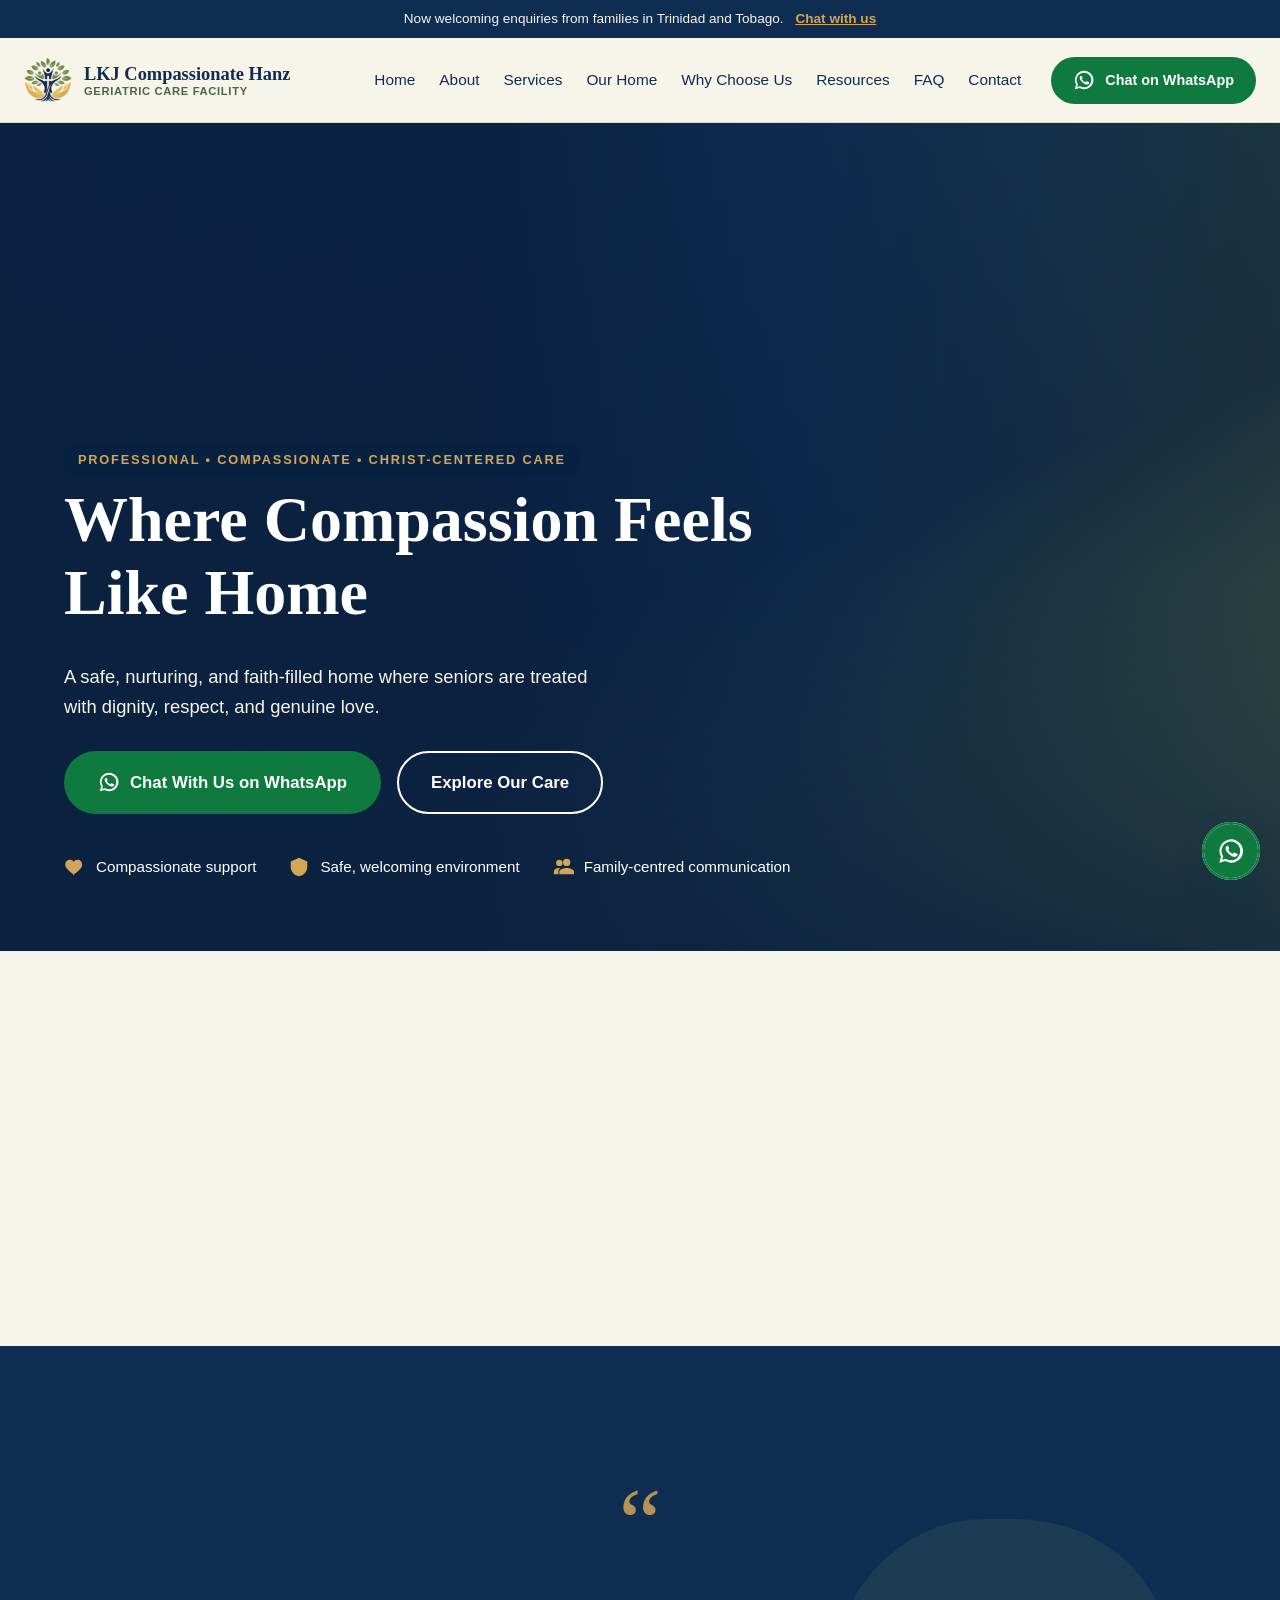
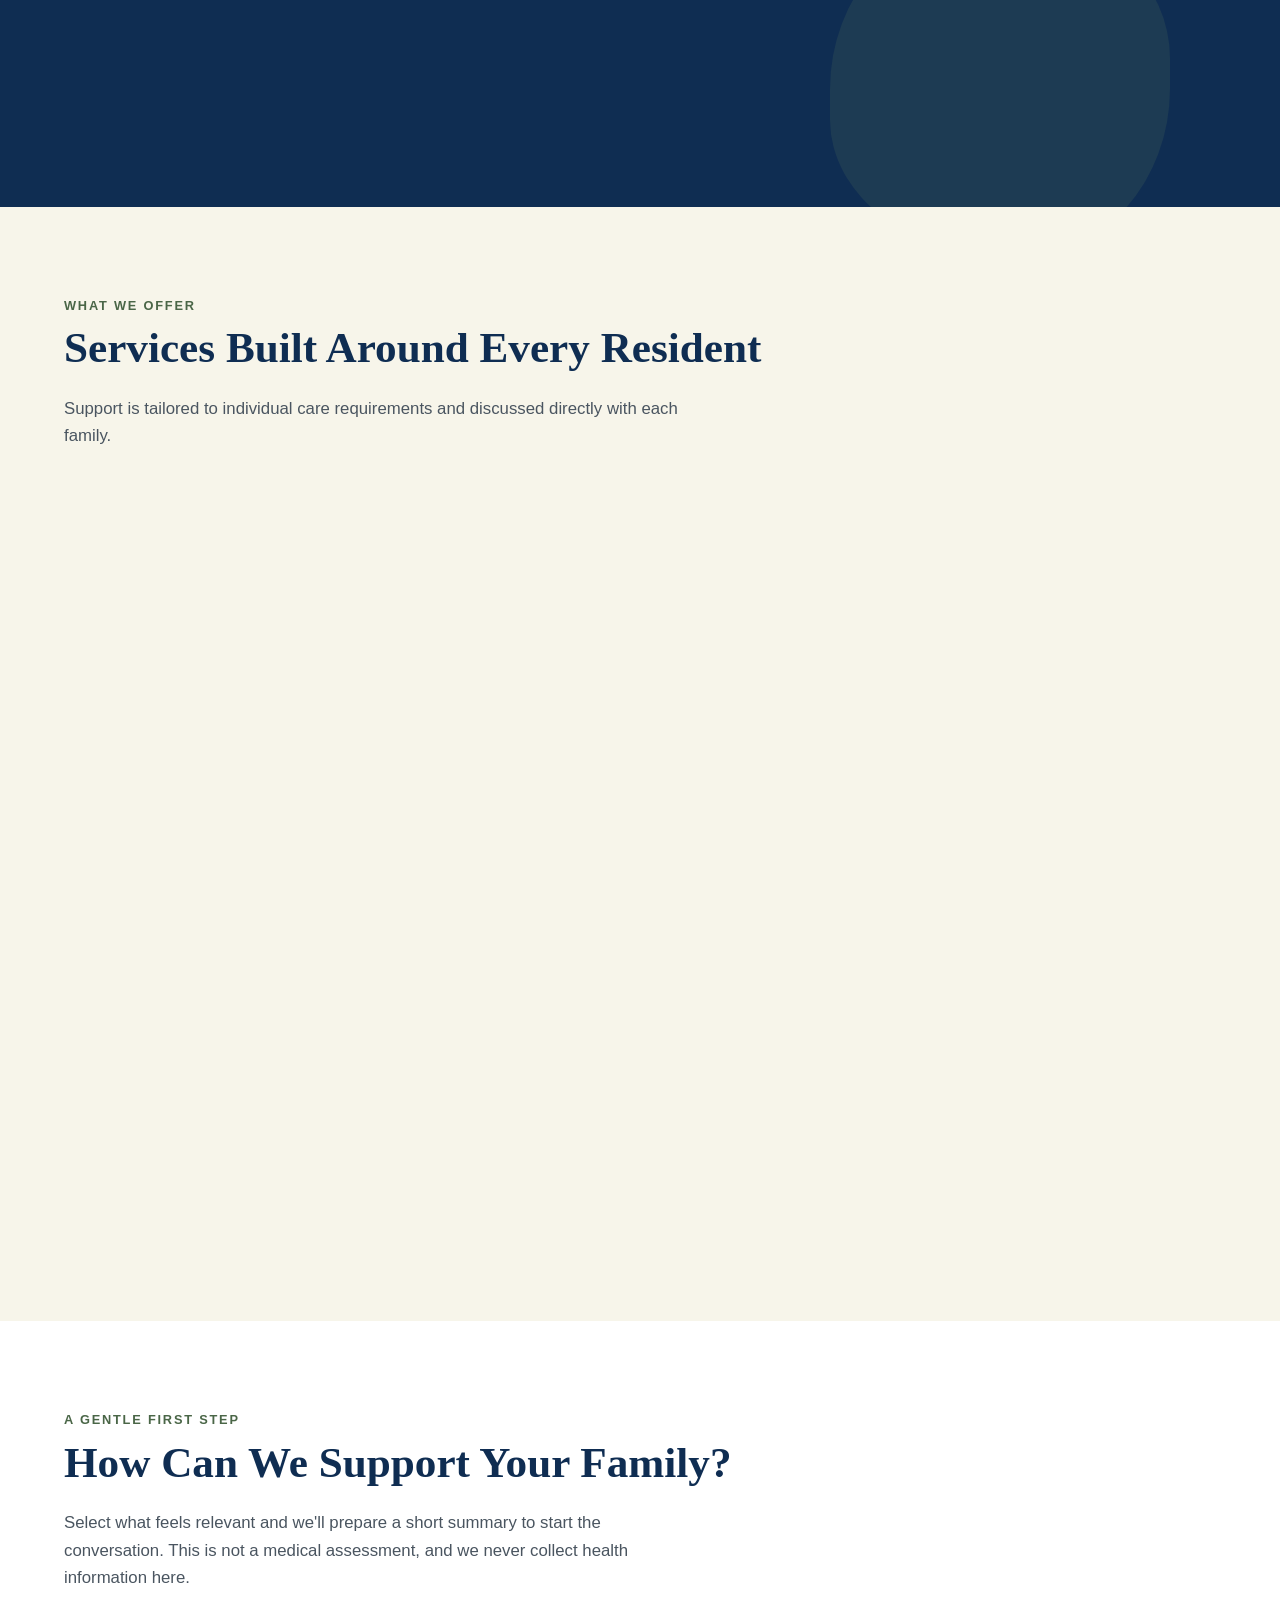
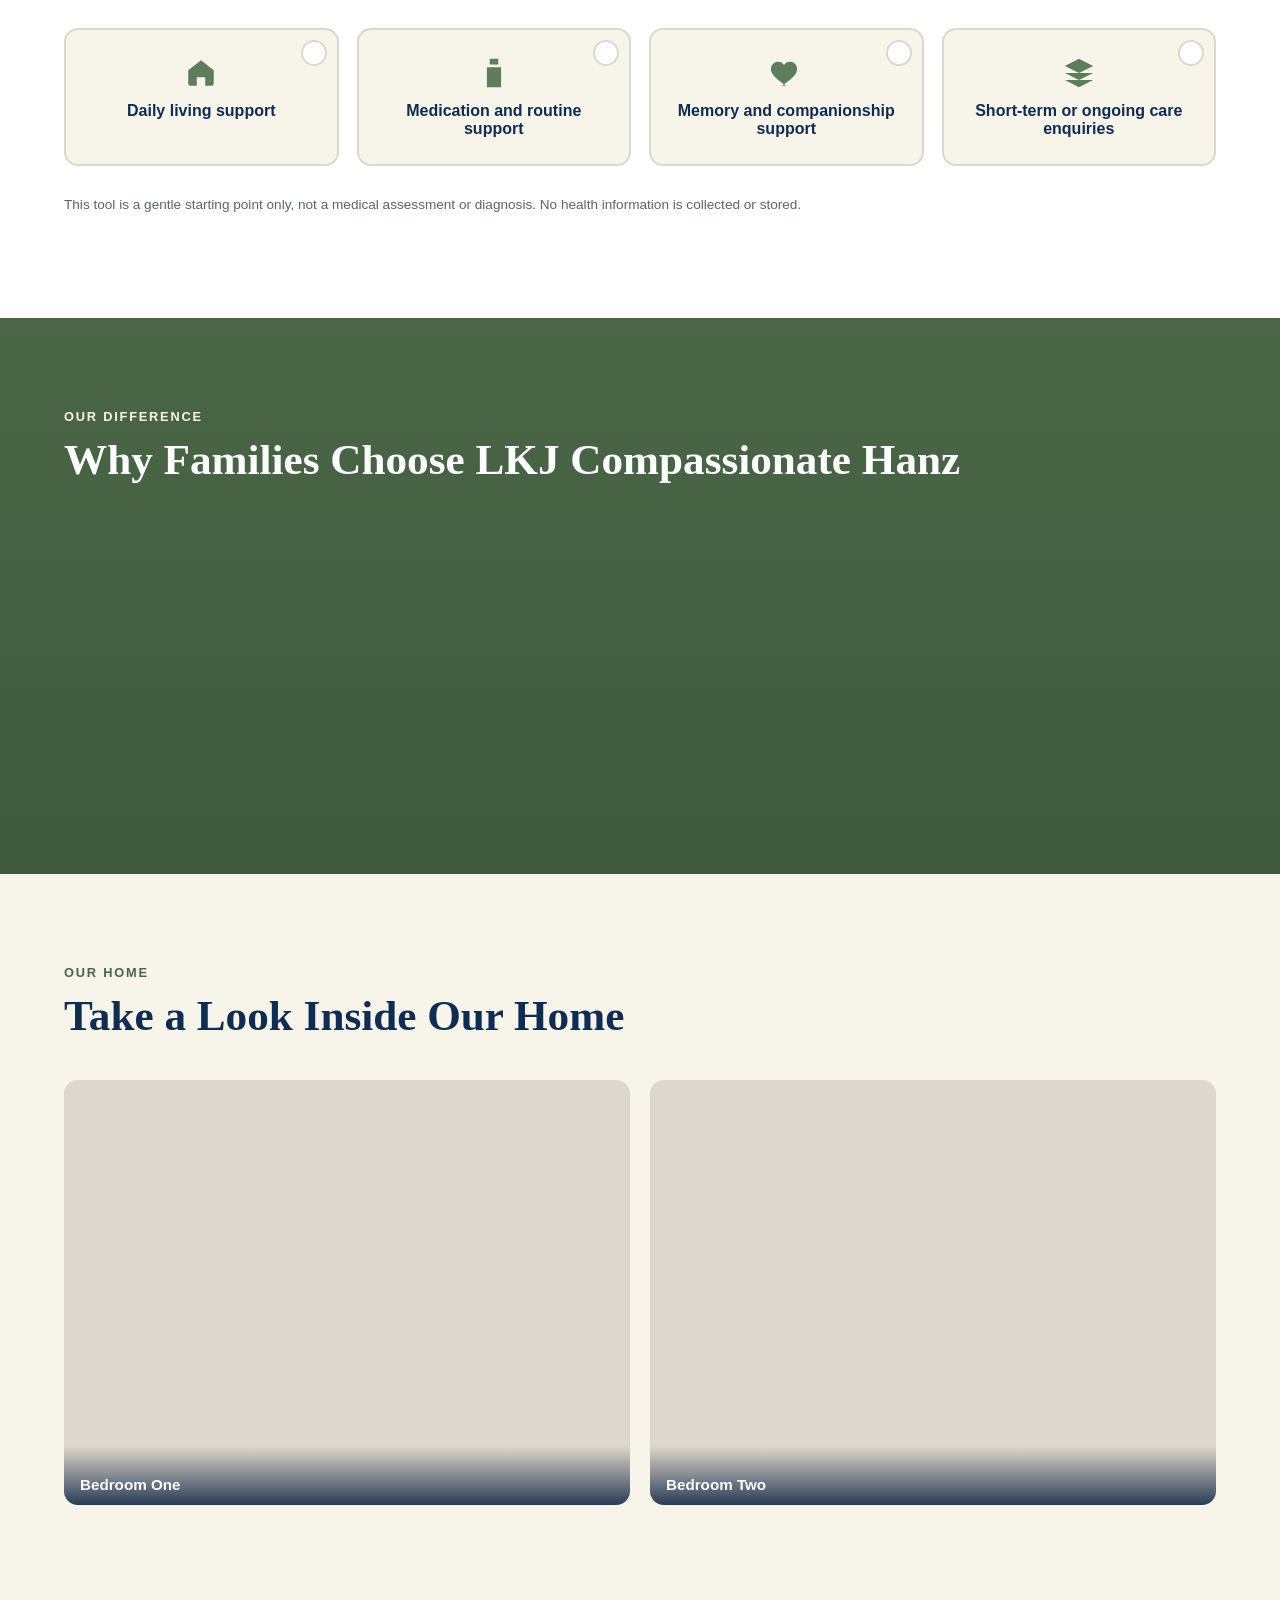
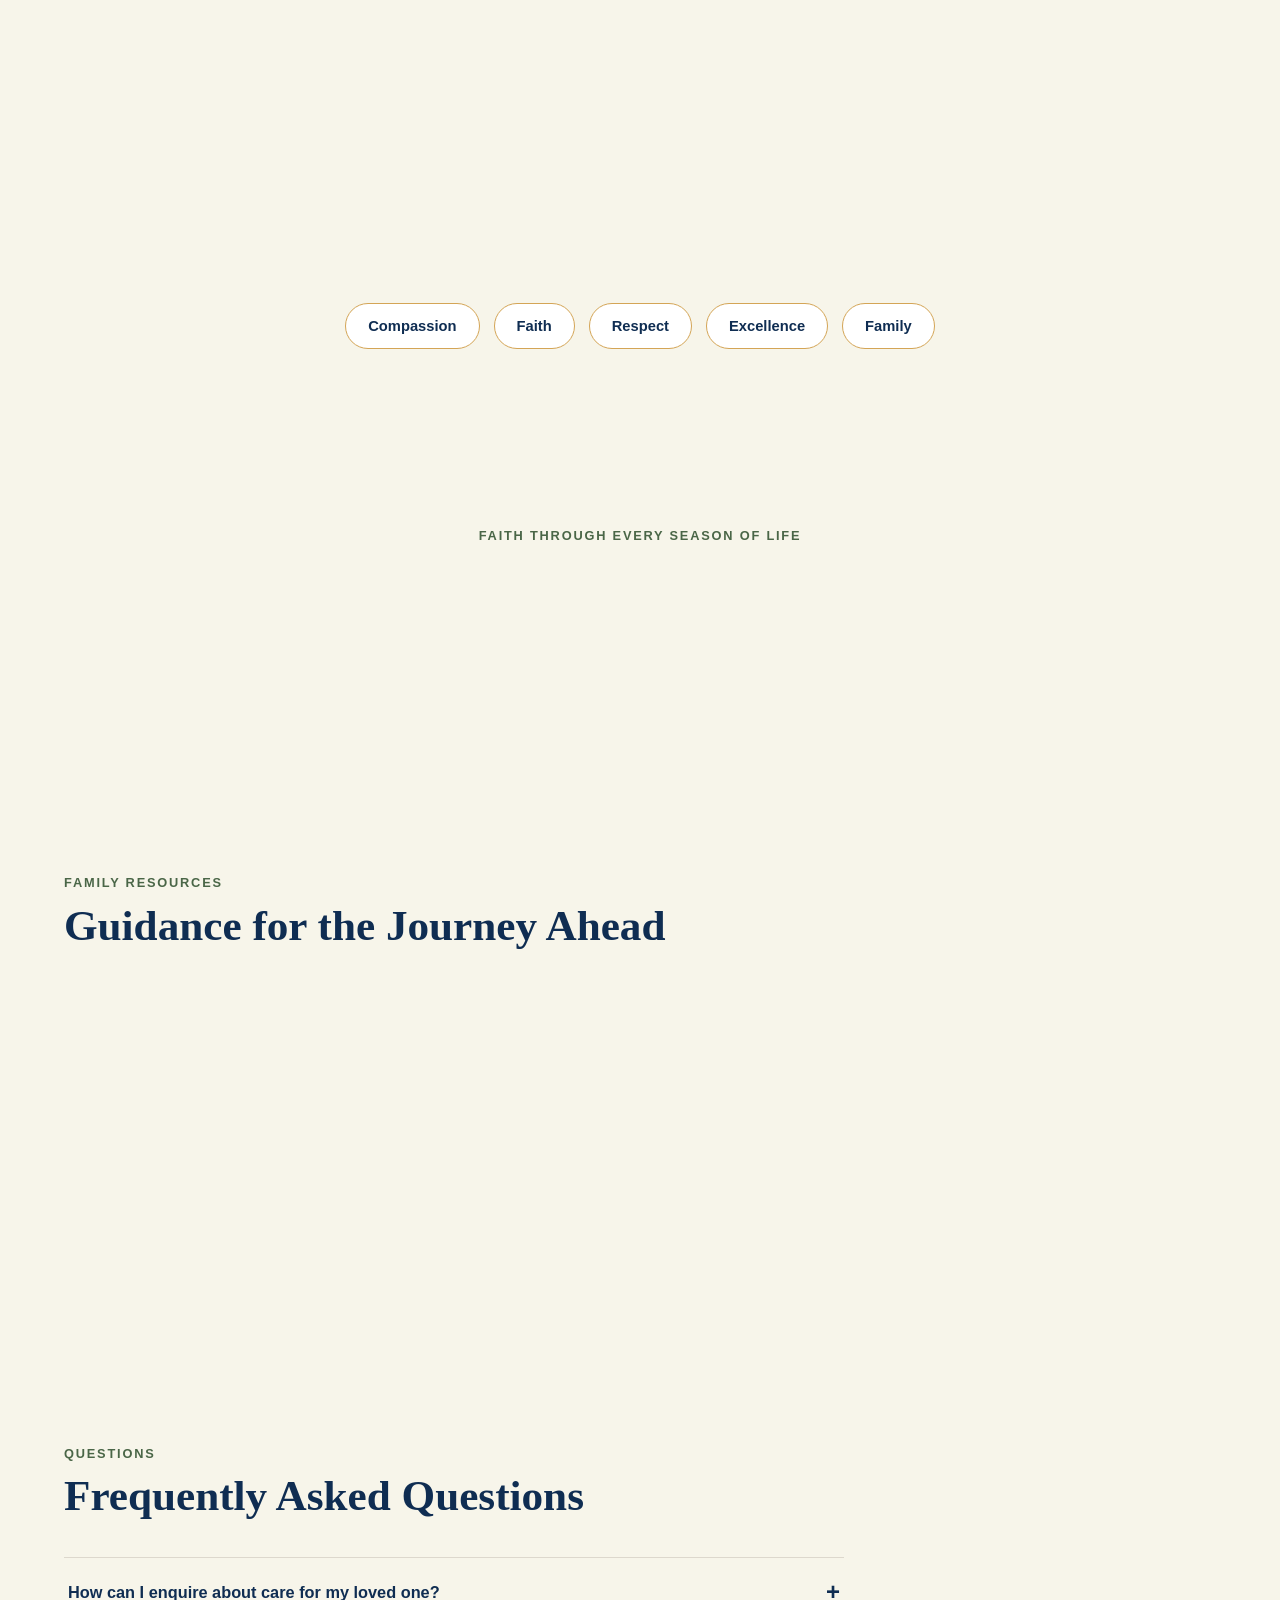
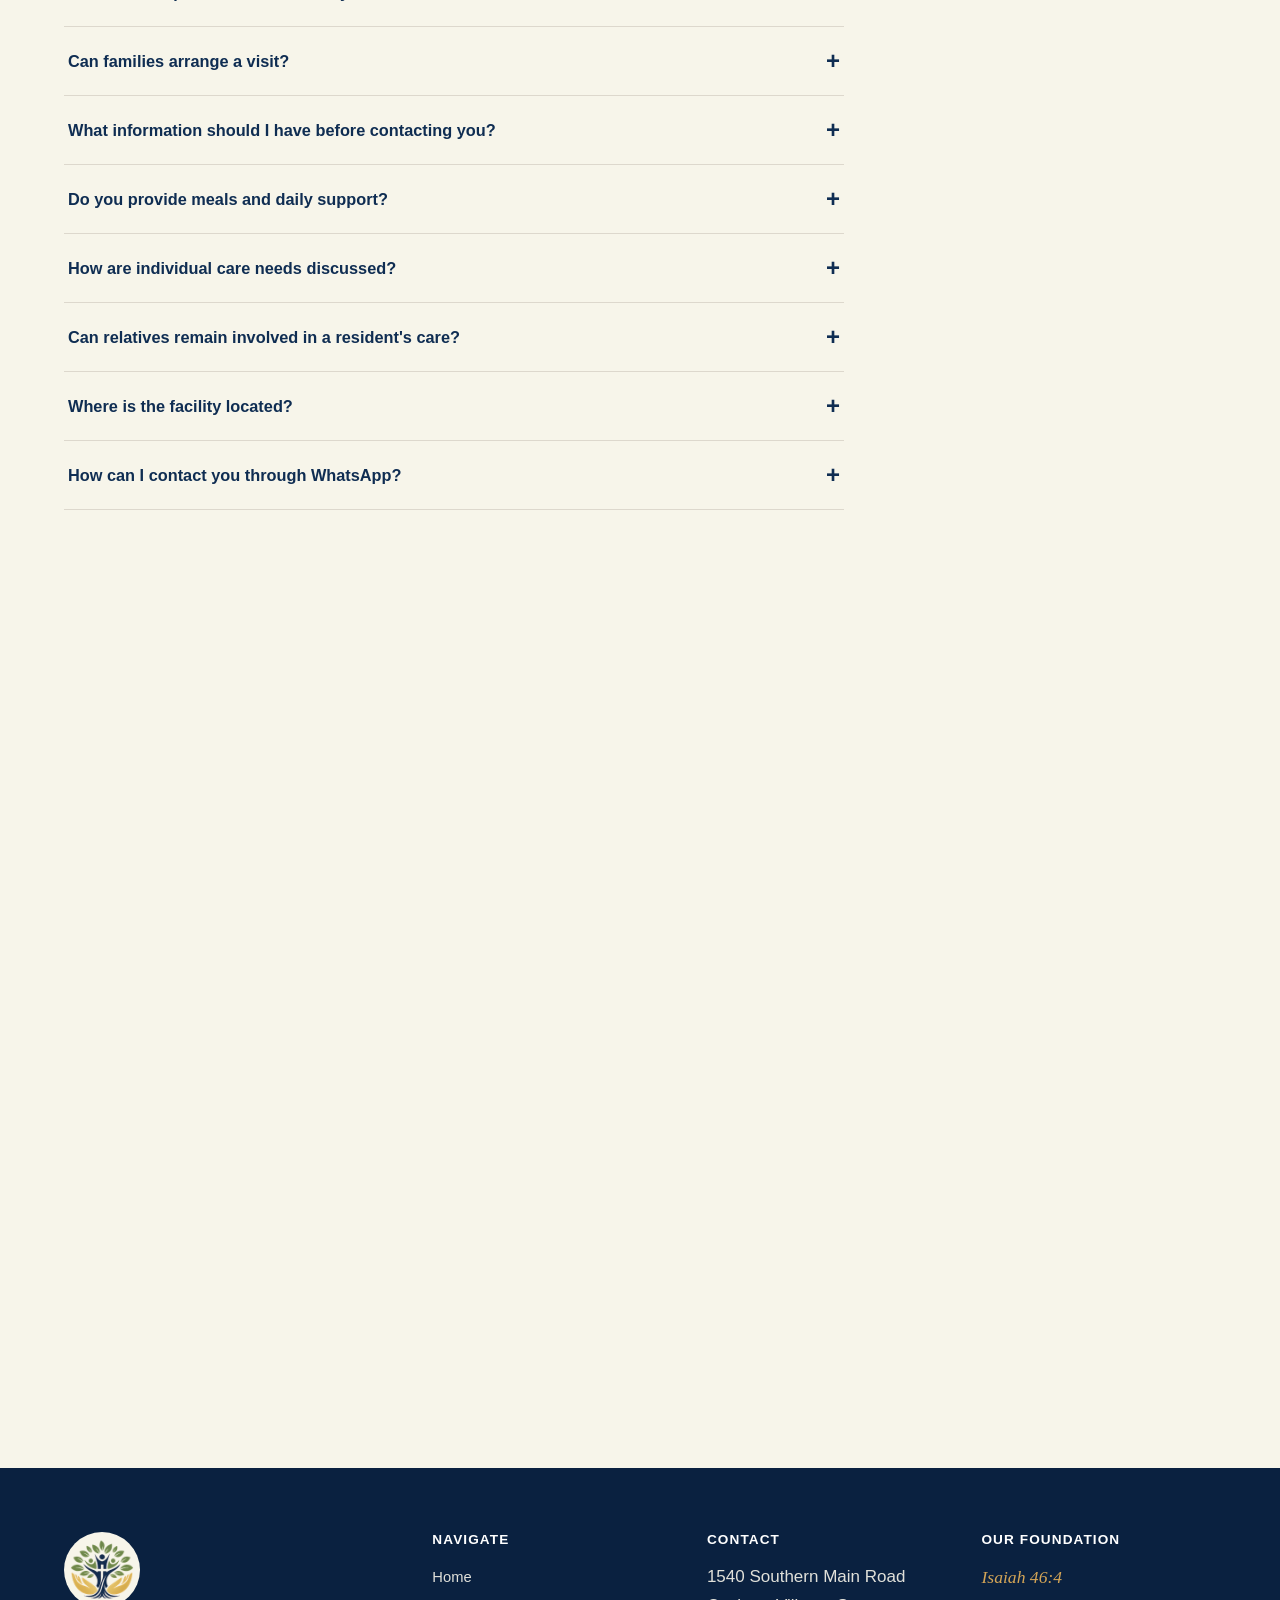
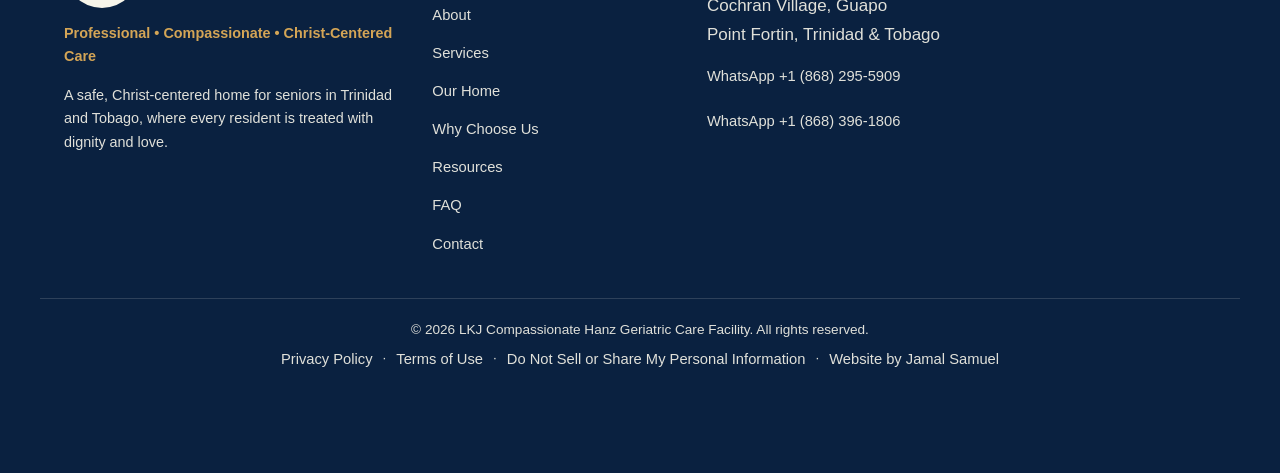
==== commit 5170191c: "Update index.html" ====
--- a/index.html
+++ b/index.html
@@ -1268,21 +1268,21 @@
             </button>
           </li>
           <li class="gallery-slide">
-            <button type="button" class="gallery-item" aria-haspopup="dialog" aria-label="Open larger photo: Living Room">
+            <button type="button" class="gallery-item" aria-haspopup="dialog" aria-label="Open larger photo: Dining Area">
               <picture>
-                <source type="image/webp" srcset="assets/gallery-living-room.webp">
-                <img src="assets/gallery-living-room.jpg" alt="The shared living room" loading="lazy" decoding="async" width="800" height="600" data-fallback=".gallery-slide">
+                <source type="image/webp" srcset="assets/gallery-dining-area.webp">
+                <img src="assets/gallery-dining-area.jpg" alt="The dining area: a long table with carved wooden chairs, a wooden display cabinet behind it and the kitchen beyond" loading="lazy" decoding="async" width="800" height="600" data-fallback=".gallery-slide">
               </picture>
-              <span>Living Room</span>
+              <span>Dining Area</span>
             </button>
           </li>
           <li class="gallery-slide">
-            <button type="button" class="gallery-item" aria-haspopup="dialog" aria-label="Open larger photo: Kitchen">
+            <button type="button" class="gallery-item" aria-haspopup="dialog" aria-label="Open larger photo: Living Area">
               <picture>
-                <source type="image/webp" srcset="assets/gallery-kitchen.webp">
-                <img src="assets/gallery-kitchen.jpg" alt="The kitchen where residents&rsquo; meals are prepared" loading="lazy" decoding="async" width="800" height="600" data-fallback=".gallery-slide">
+                <source type="image/webp" srcset="assets/gallery-living-area.webp">
+                <img src="assets/gallery-living-area.jpg" alt="The living area with a brown sectional sofa, a standing fan and a television" loading="lazy" decoding="async" width="800" height="600" data-fallback=".gallery-slide">
               </picture>
-              <span>Kitchen</span>
+              <span>Living Area</span>
             </button>
           </li>
         </ul>
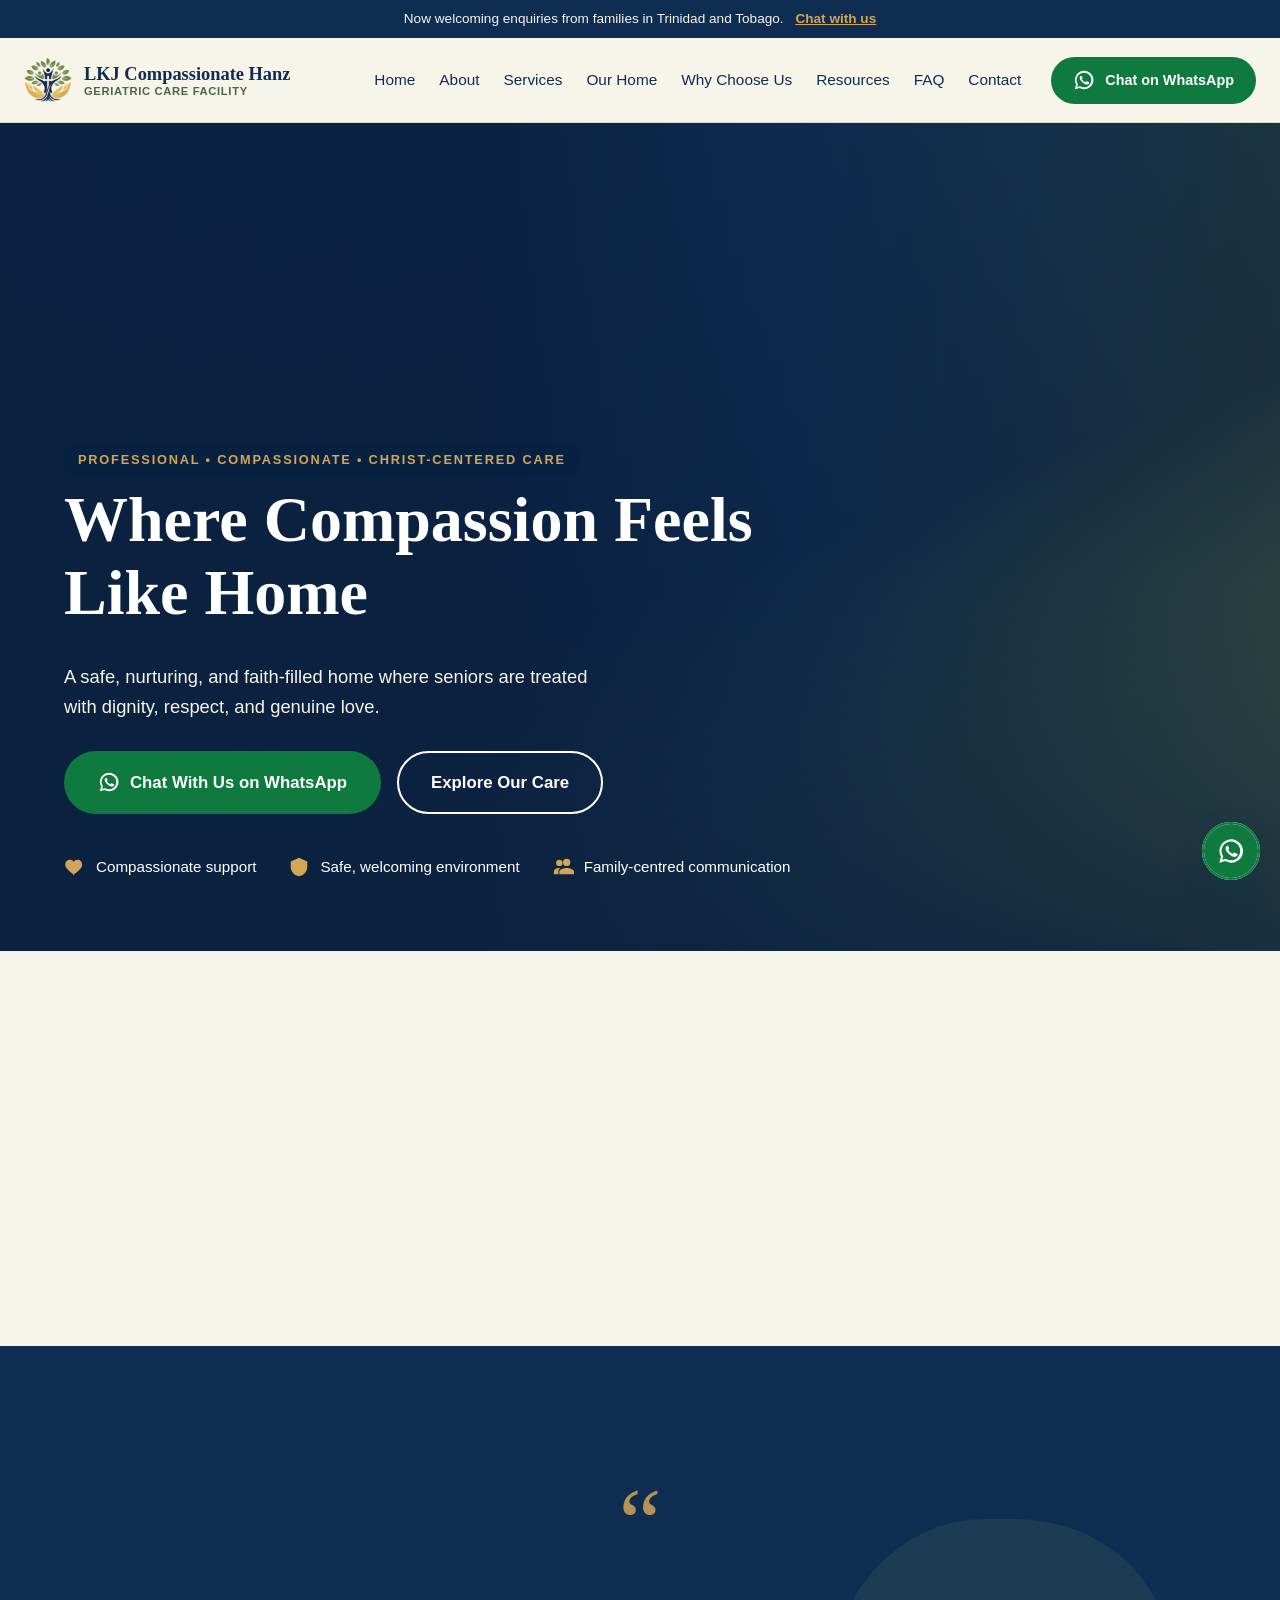
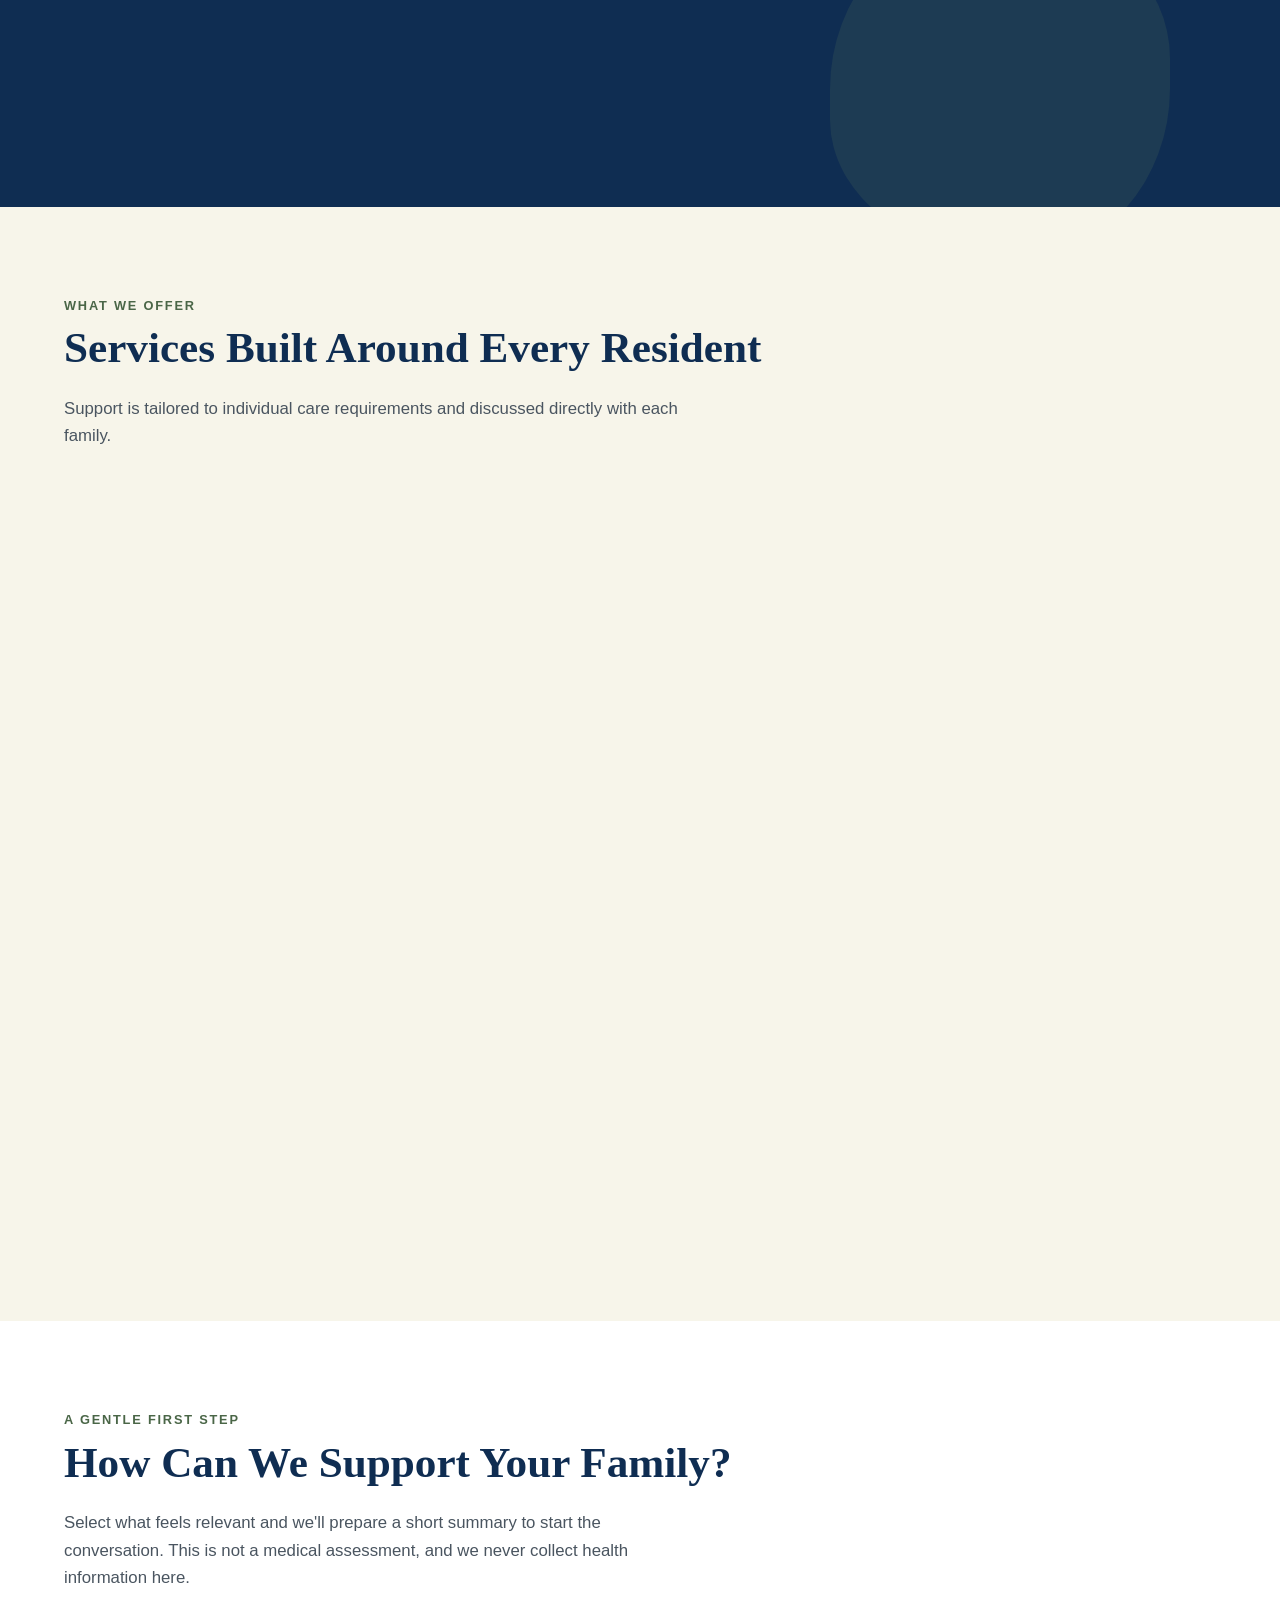
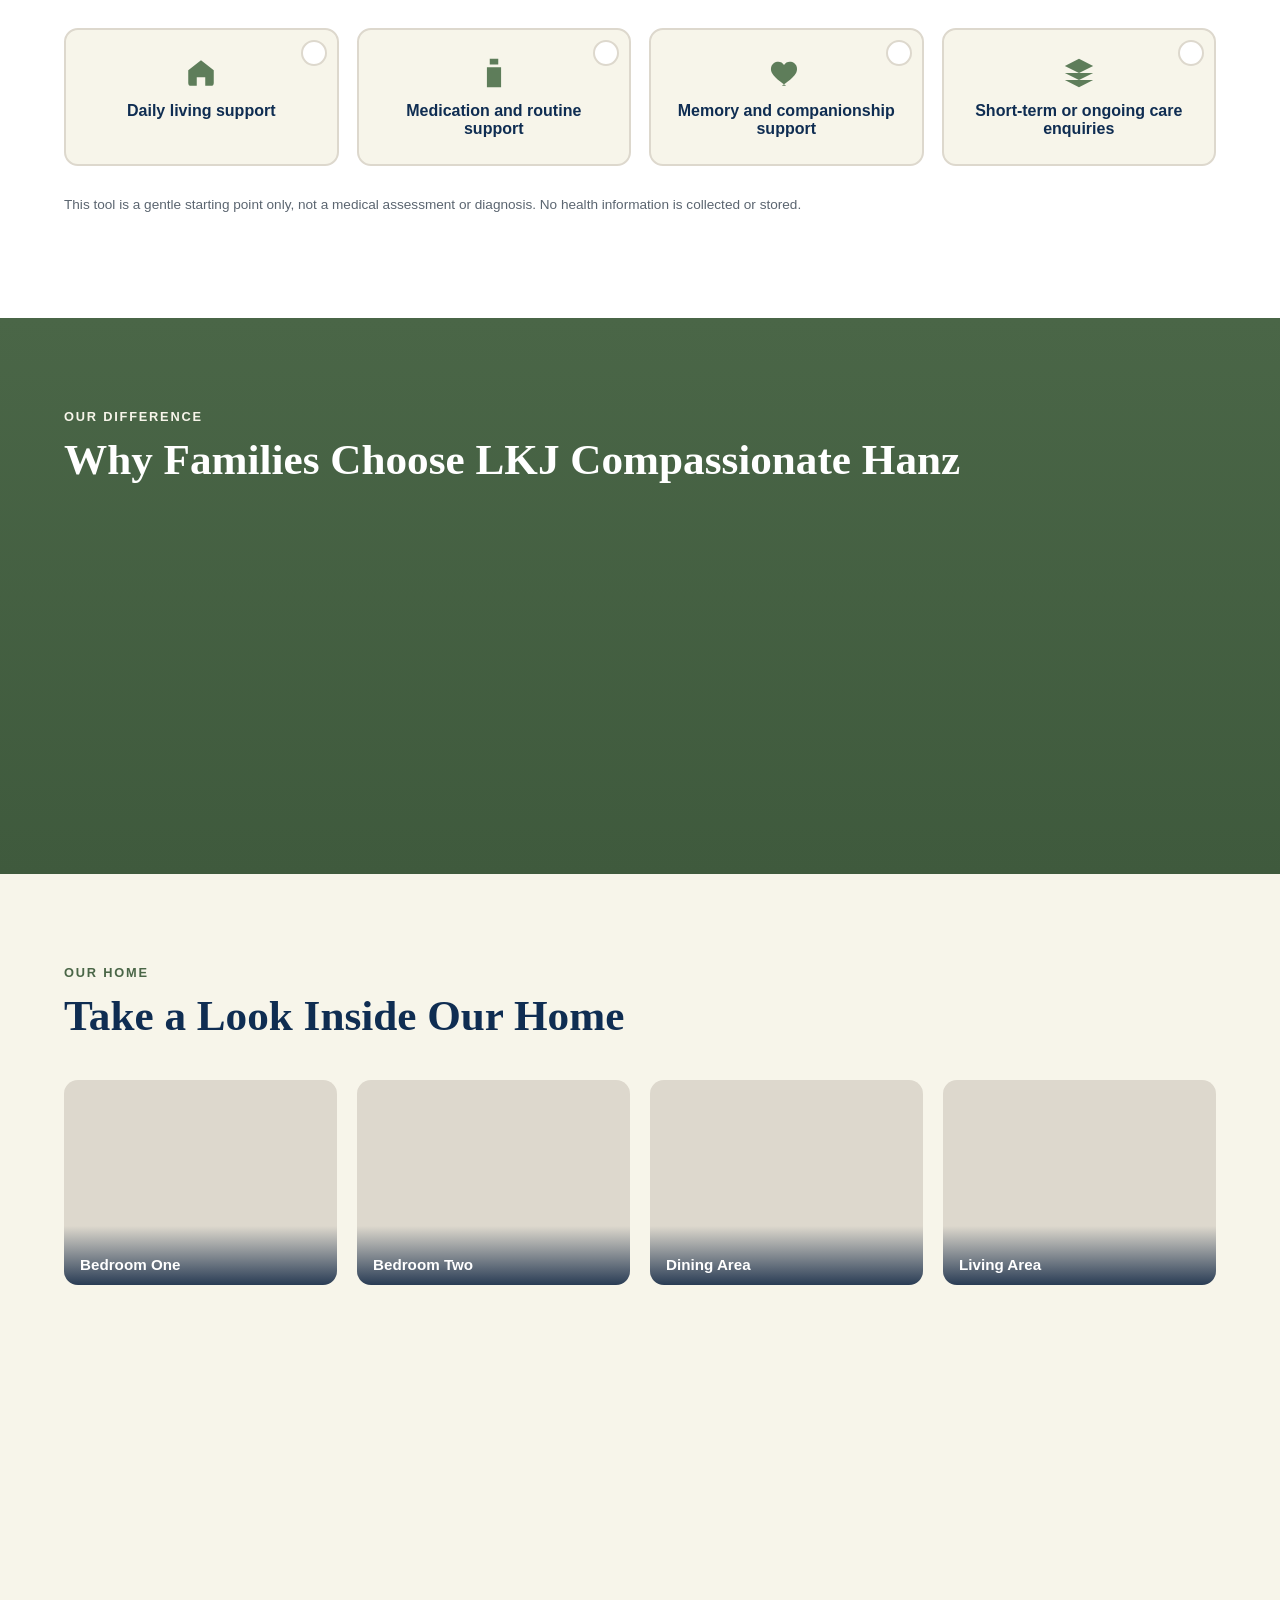
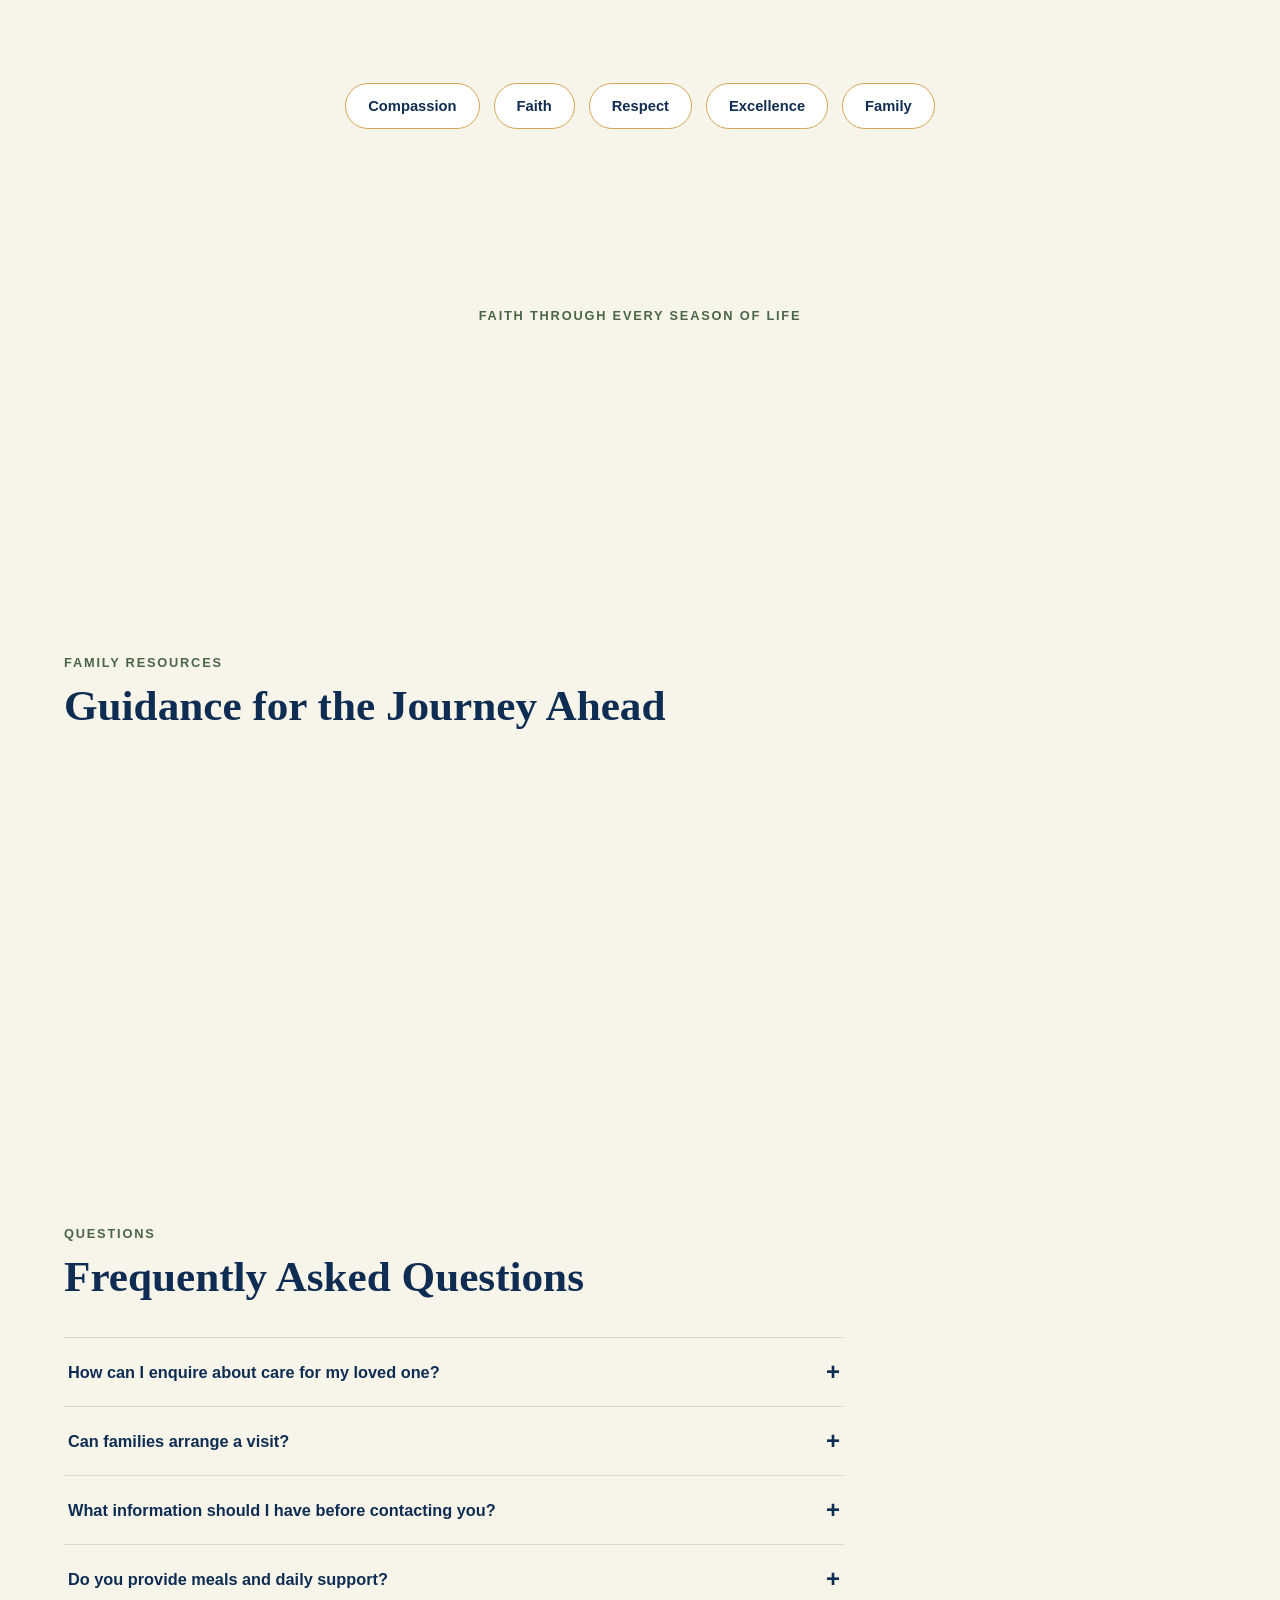
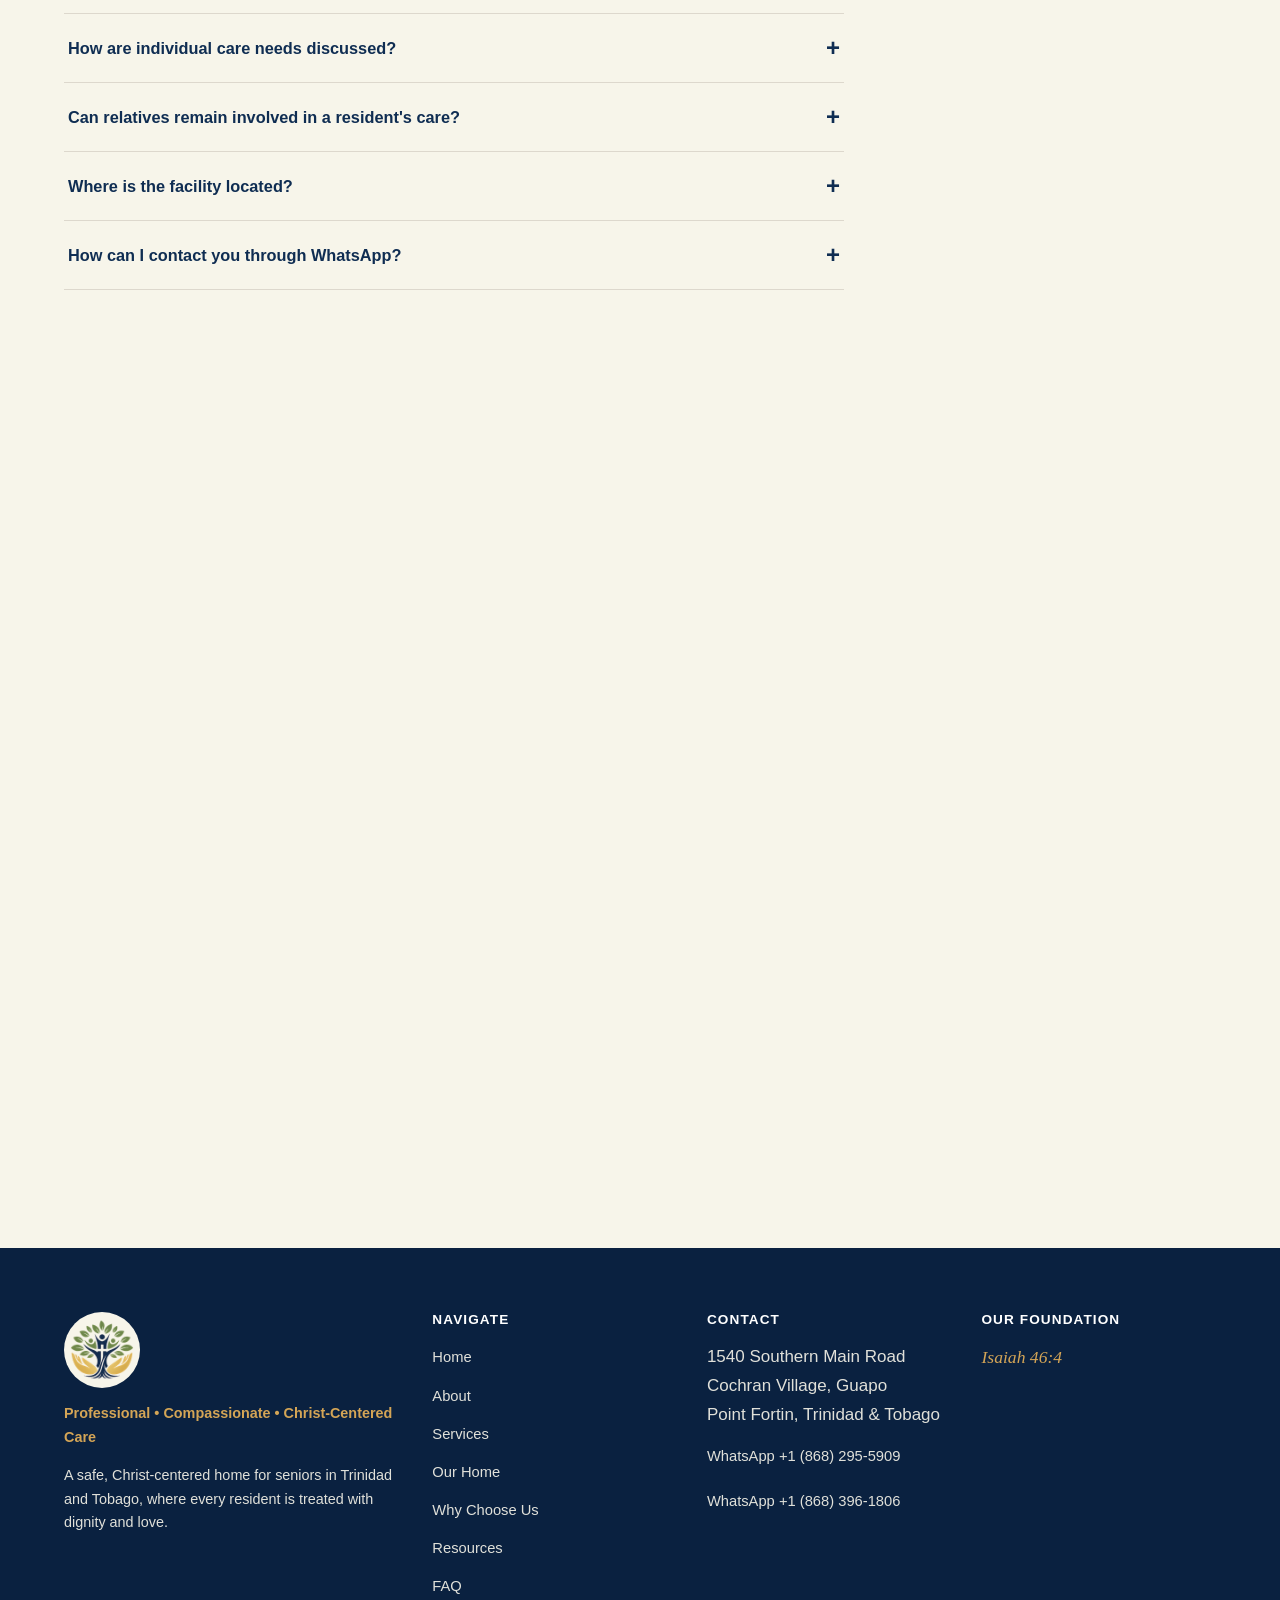
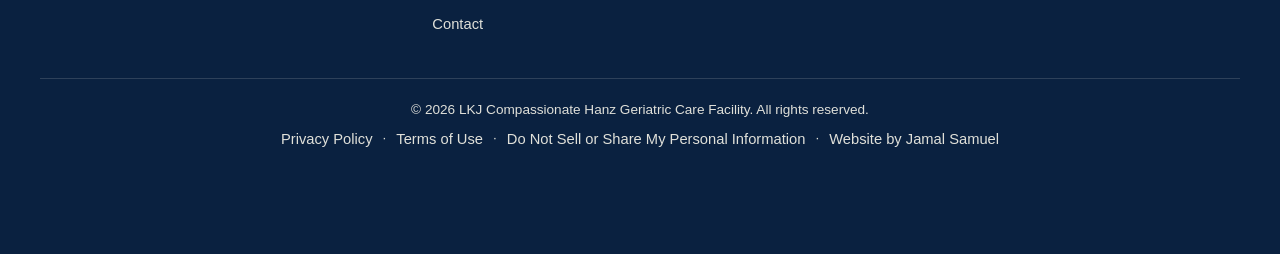
==== commit 86145cc3: "Update index.html" ====
--- a/index.html
+++ b/index.html
@@ -1268,6 +1268,33 @@
             </button>
           </li>
           <li class="gallery-slide">
+            <button type="button" class="gallery-item" aria-haspopup="dialog" aria-label="Open larger photo: Bathroom">
+              <picture>
+                <source type="image/webp" srcset="assets/gallery-bathroom.webp">
+                <img src="assets/gallery-bathroom.jpg" alt="A tiled bathroom with a pedestal sink and a glass-panelled shower enclosure with a towel bar" loading="lazy" decoding="async" width="800" height="600" data-fallback=".gallery-slide">
+              </picture>
+              <span>Bathroom</span>
+            </button>
+          </li>
+          <li class="gallery-slide">
+            <button type="button" class="gallery-item" aria-haspopup="dialog" aria-label="Open larger photo: Kitchen">
+              <picture>
+                <source type="image/webp" srcset="assets/gallery-kitchen.webp">
+                <img src="assets/gallery-kitchen.jpg" alt="The kitchen with a gas stove, wooden cabinets, a large double-door refrigerator and a chest freezer" loading="lazy" decoding="async" width="800" height="600" data-fallback=".gallery-slide">
+              </picture>
+              <span>Kitchen</span>
+            </button>
+          </li>
+          <li class="gallery-slide">
+            <button type="button" class="gallery-item" aria-haspopup="dialog" aria-label="Open larger photo: Kitchen Sink Area">
+              <picture>
+                <source type="image/webp" srcset="assets/gallery-kitchen-2.webp">
+                <img src="assets/gallery-kitchen-2.jpg" alt="The kitchen sink area beneath a wide window with decorative security grilles, with wooden cabinets and a gas stove" loading="lazy" decoding="async" width="800" height="600" data-fallback=".gallery-slide">
+              </picture>
+              <span>Kitchen Sink Area</span>
+            </button>
+          </li>
+          <li class="gallery-slide">
             <button type="button" class="gallery-item" aria-haspopup="dialog" aria-label="Open larger photo: Dining Area">
               <picture>
                 <source type="image/webp" srcset="assets/gallery-dining-area.webp">
@@ -1283,6 +1310,17 @@
                 <img src="assets/gallery-living-area.jpg" alt="The living area with a brown sectional sofa, a standing fan and a television" loading="lazy" decoding="async" width="800" height="600" data-fallback=".gallery-slide">
               </picture>
               <span>Living Area</span>
+            </button>
+          </li>
+          <!-- SHOWER ROOM: switched OFF on purpose (hidden). The photo shows bare walls, an open zinc roof and no grab bars,
+               which works against a care home. To show it anyway, delete the word "hidden" on the next line. -->
+          <li class="gallery-slide" hidden>
+            <button type="button" class="gallery-item" aria-haspopup="dialog" aria-label="Open larger photo: Shower Room">
+              <picture>
+                <source type="image/webp" srcset="assets/gallery-shower.webp">
+                <img src="assets/gallery-shower.jpg" alt="A walk-in shower room with a wall-mounted shower head and taps" loading="lazy" decoding="async" width="800" height="600" data-fallback=".gallery-slide">
+              </picture>
+              <span>Shower Room</span>
             </button>
           </li>
         </ul>
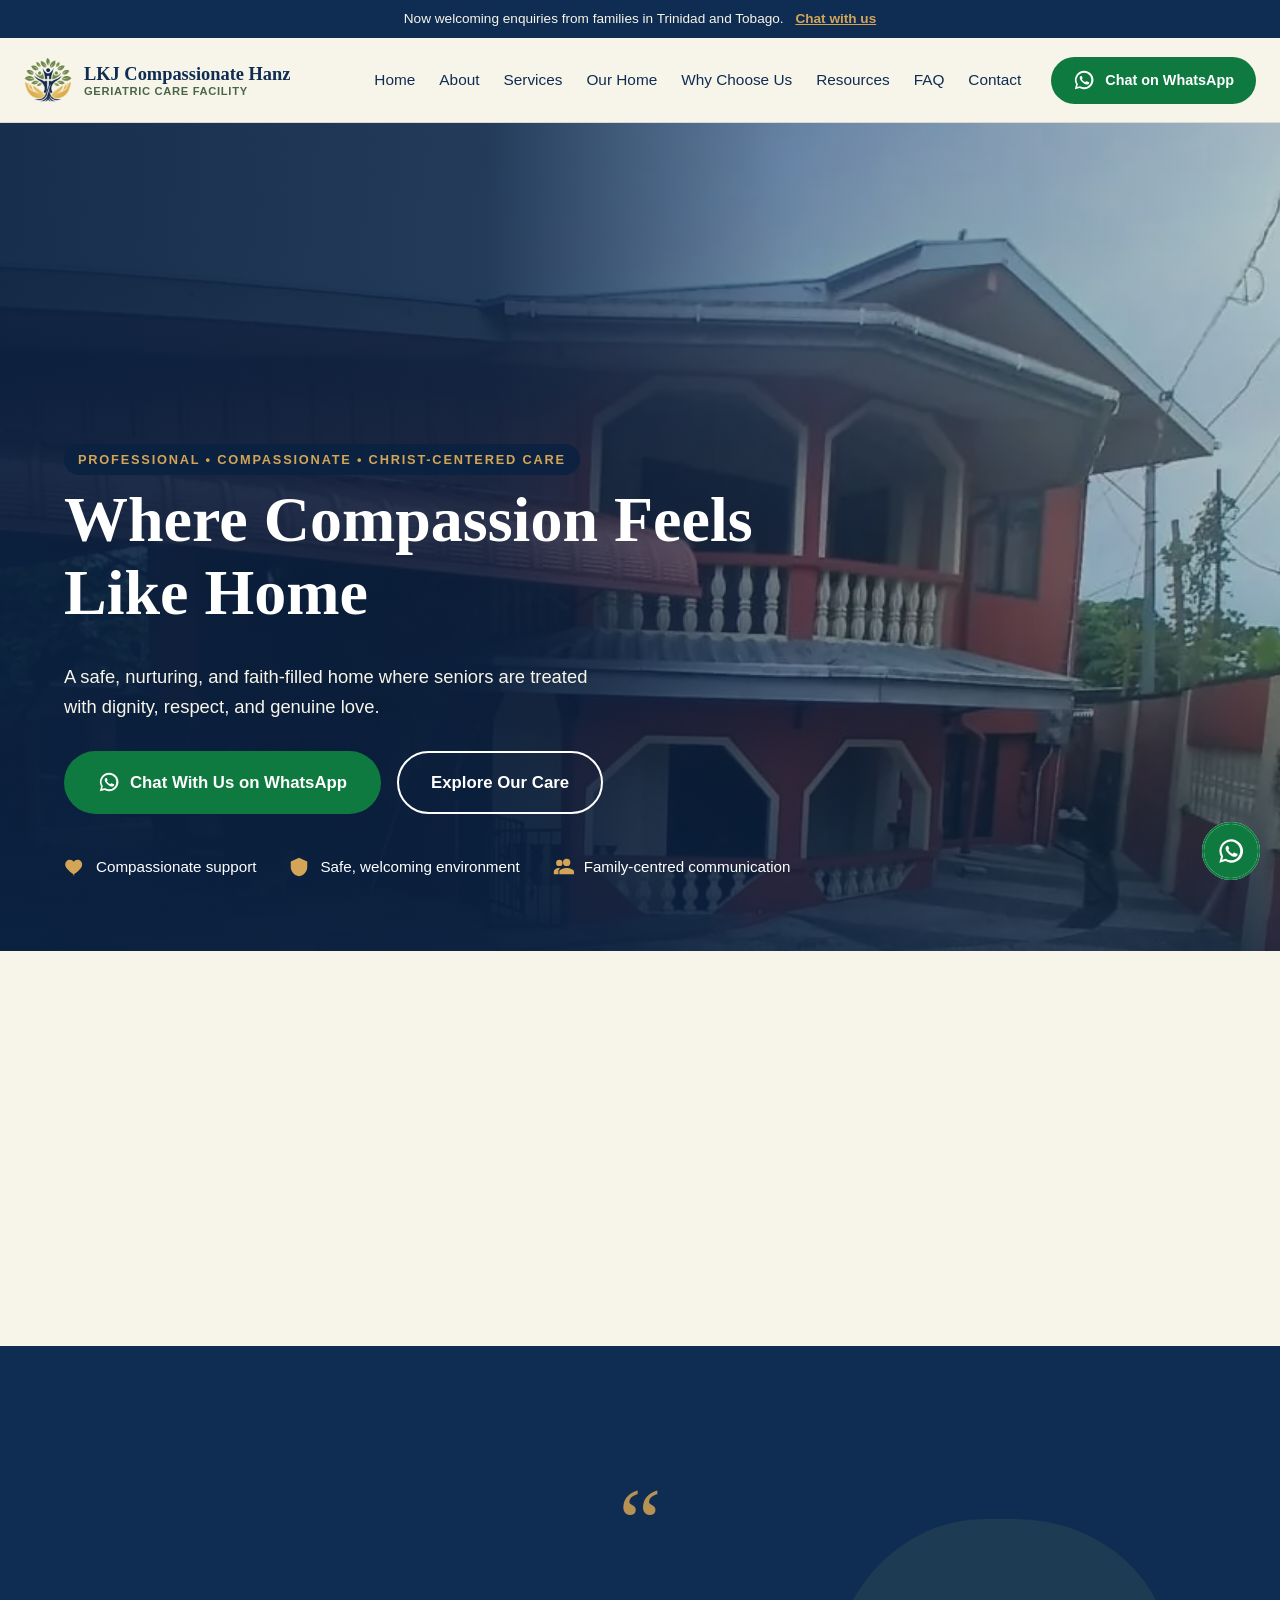
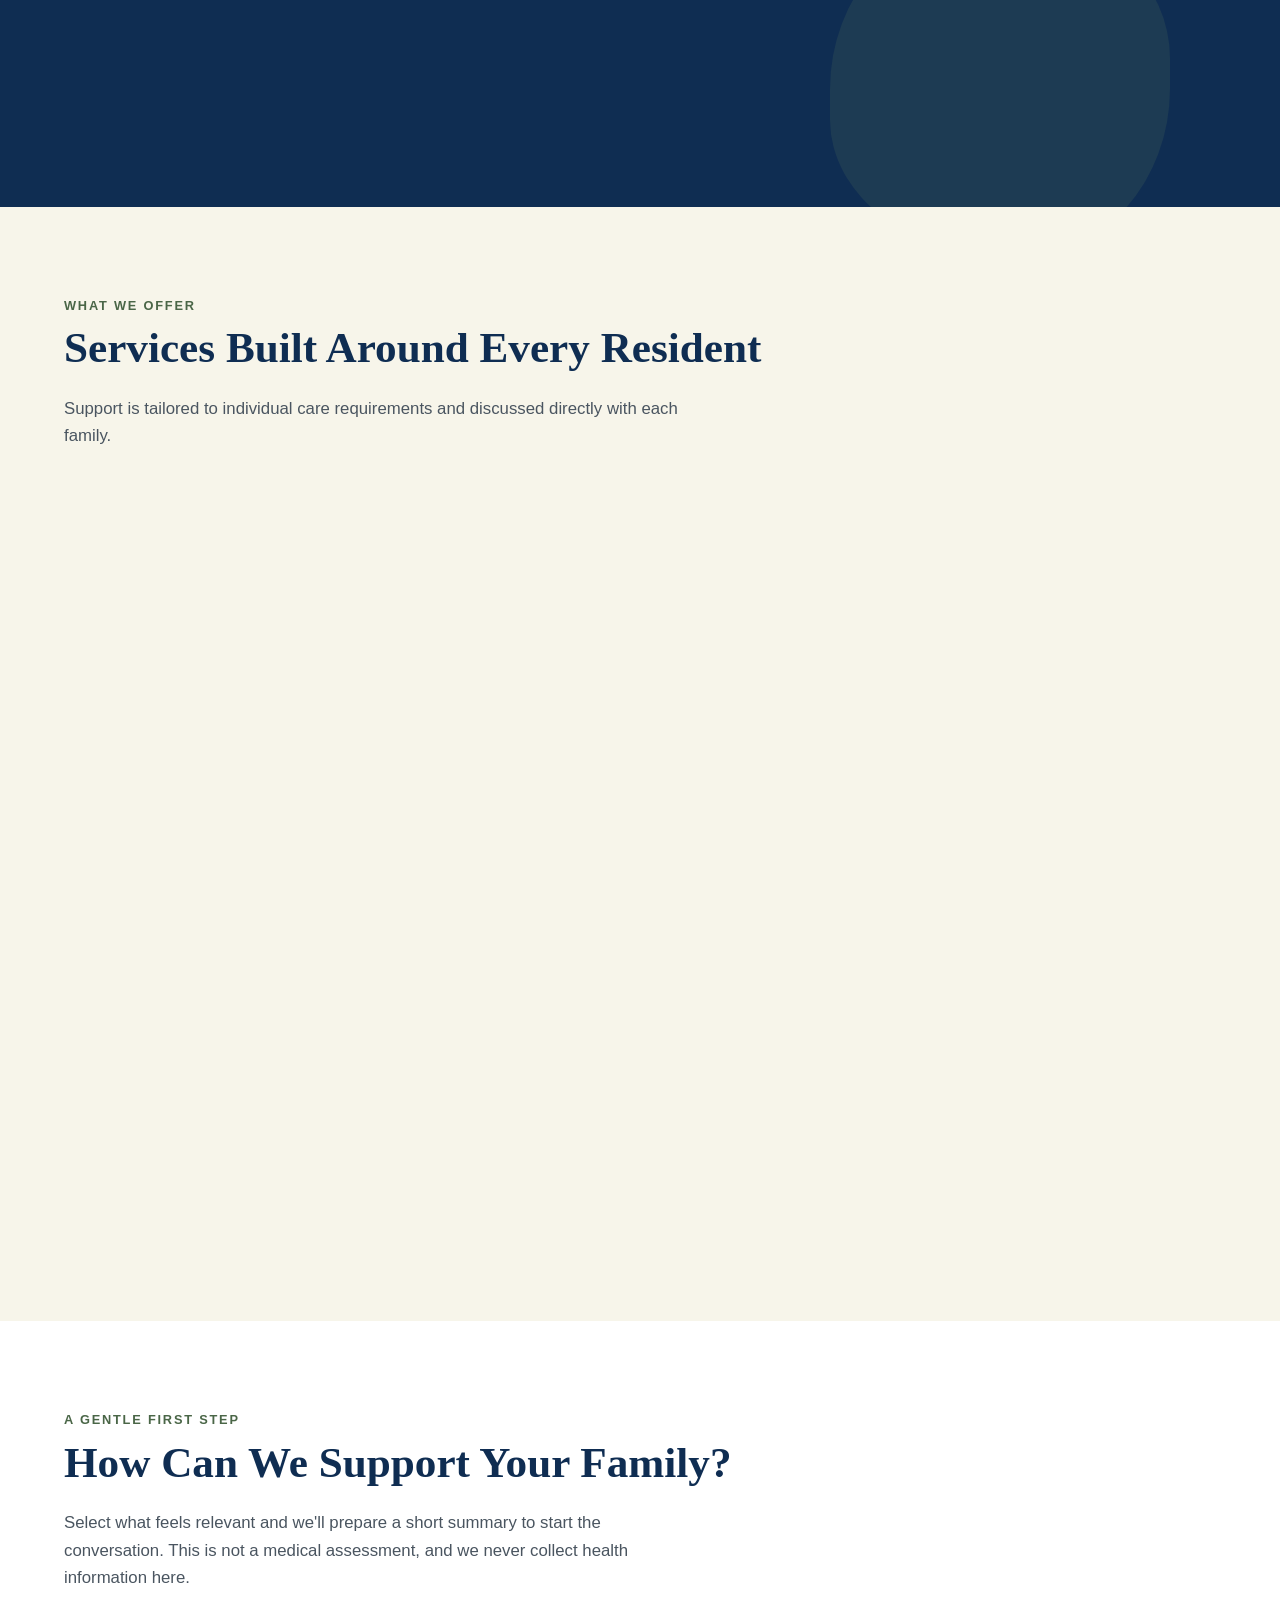
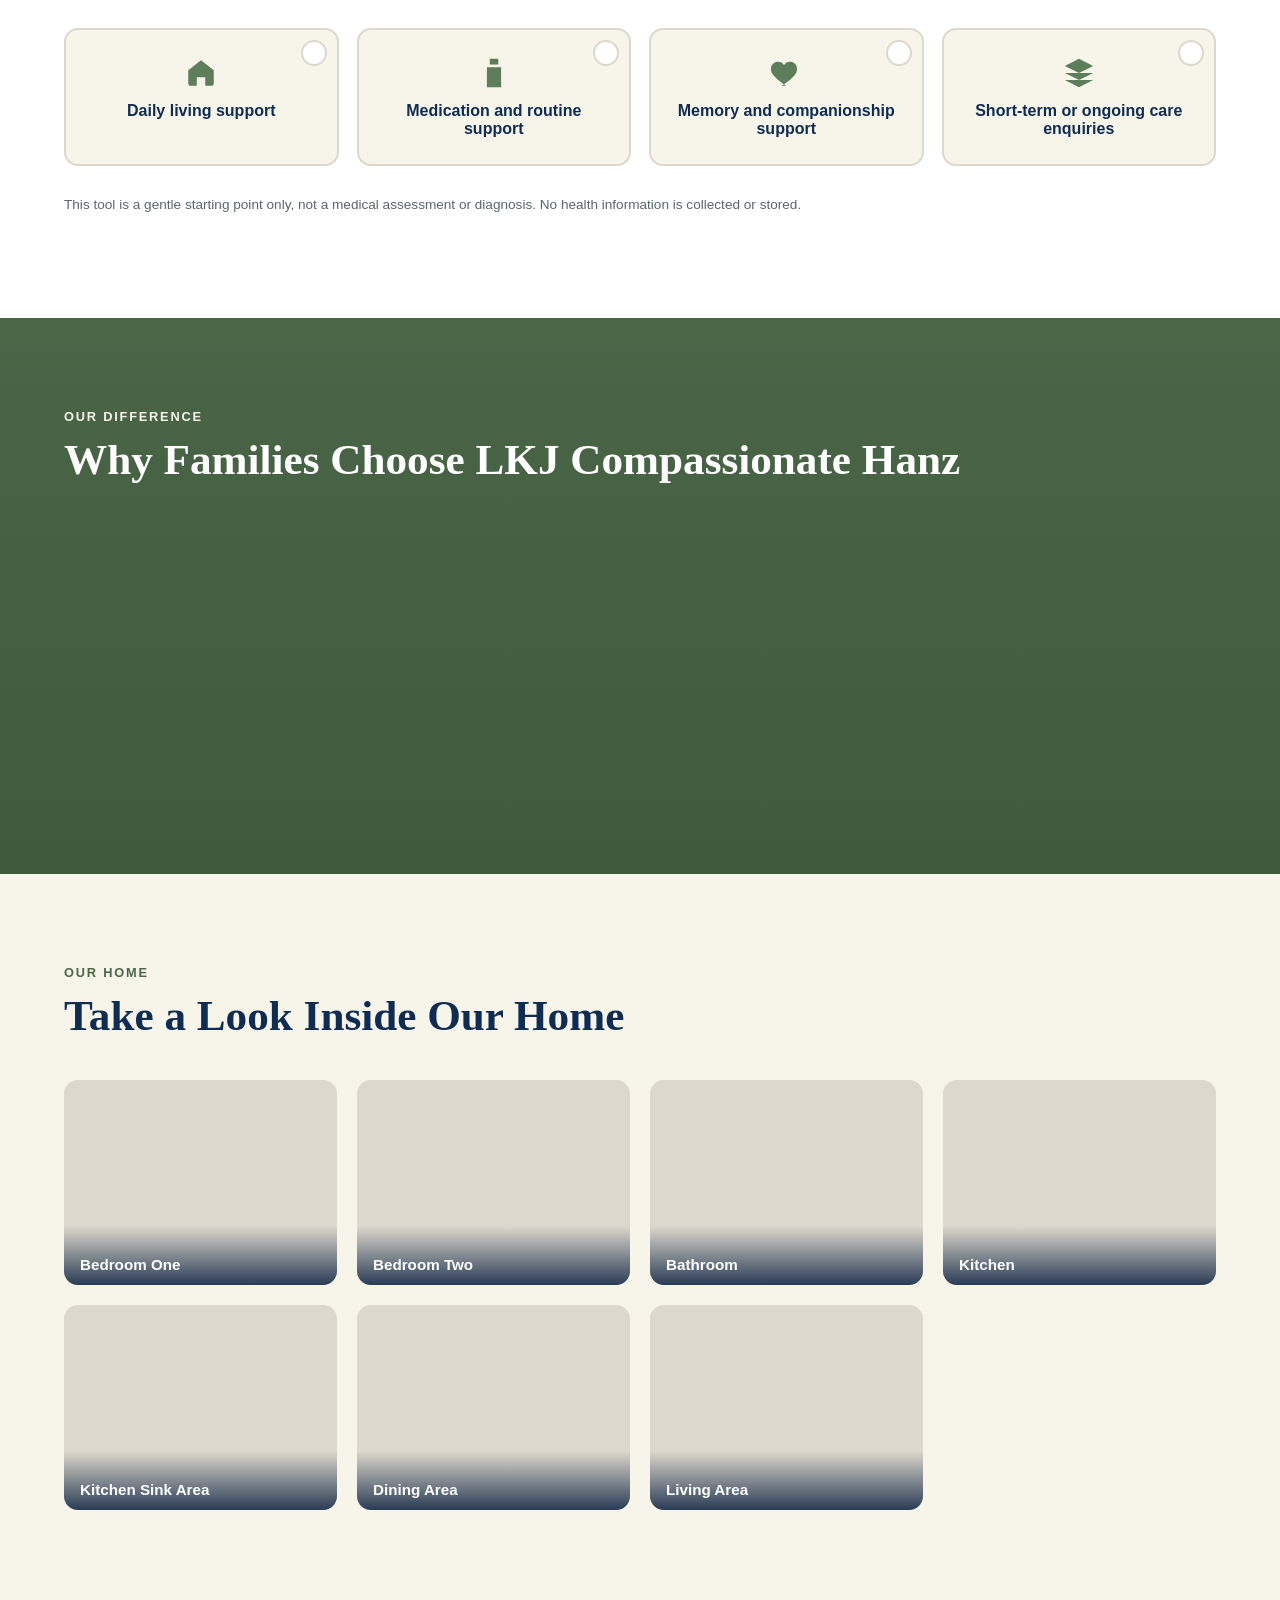
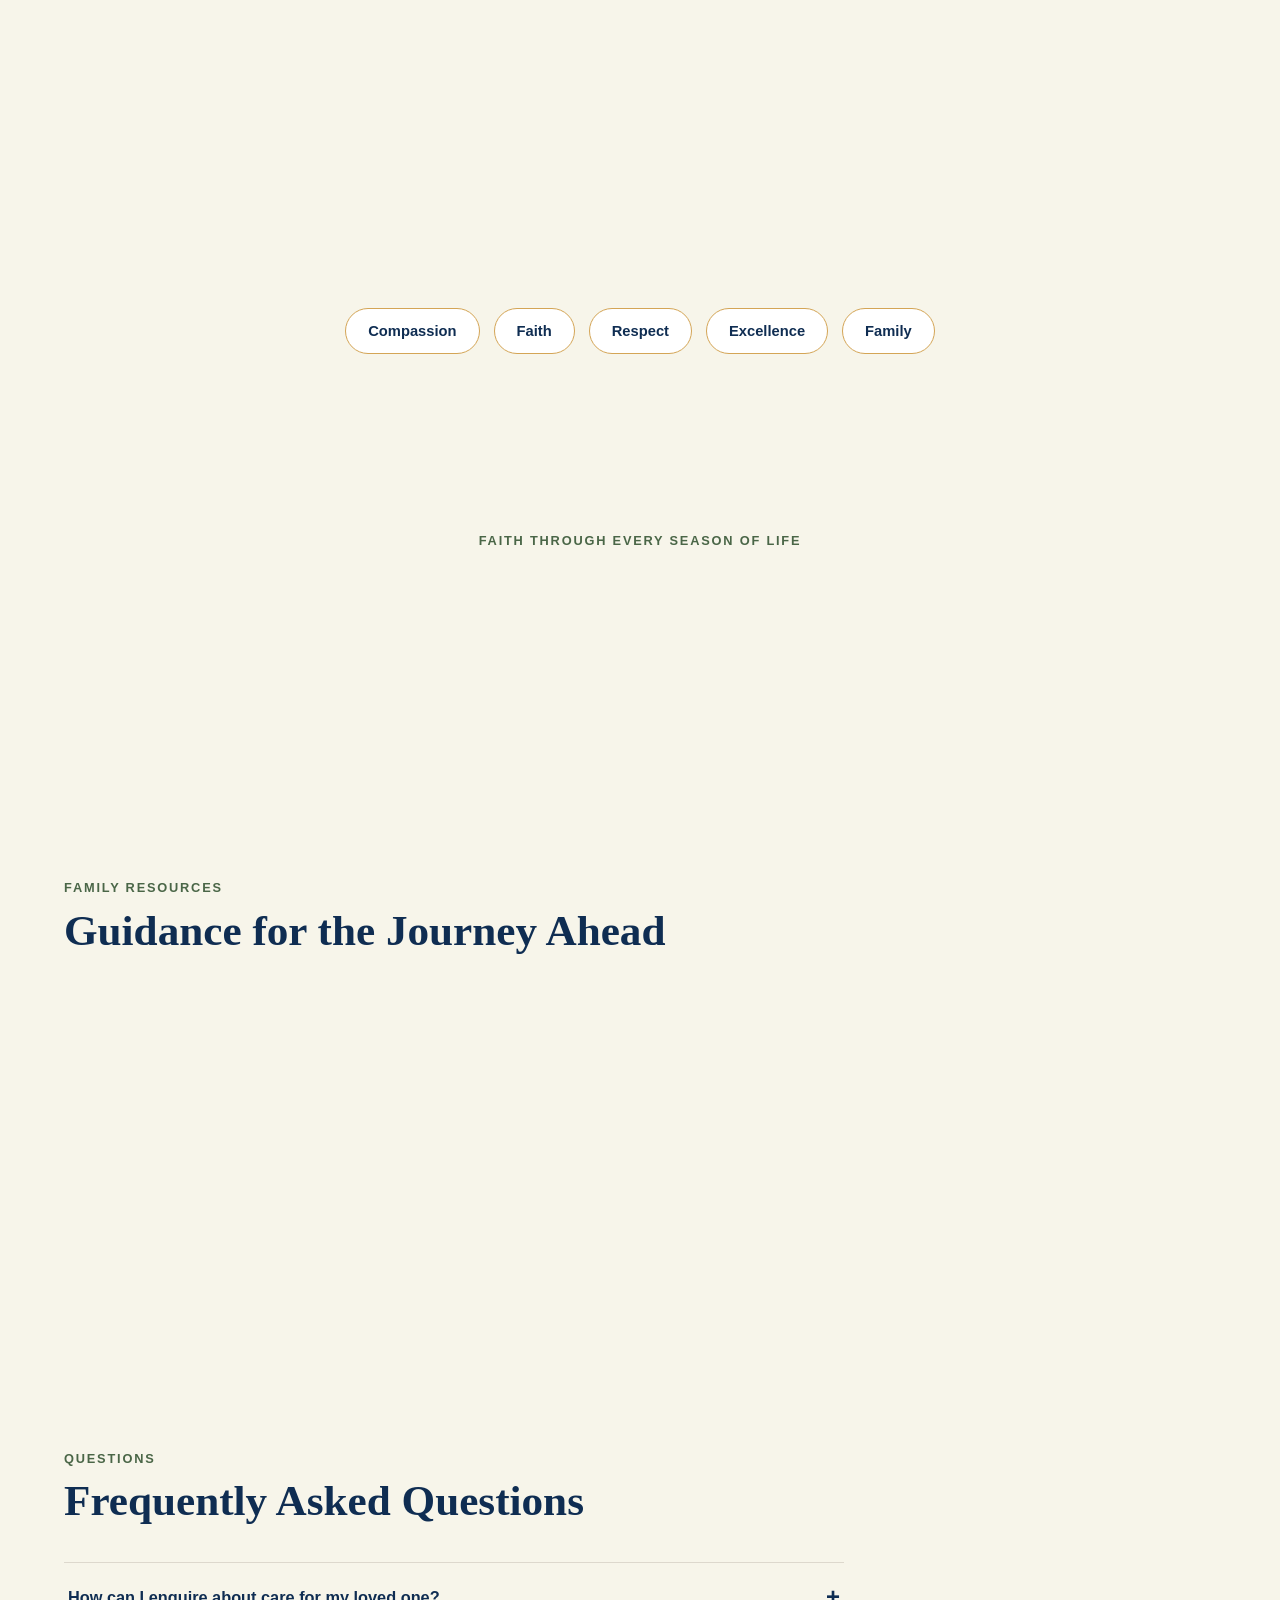
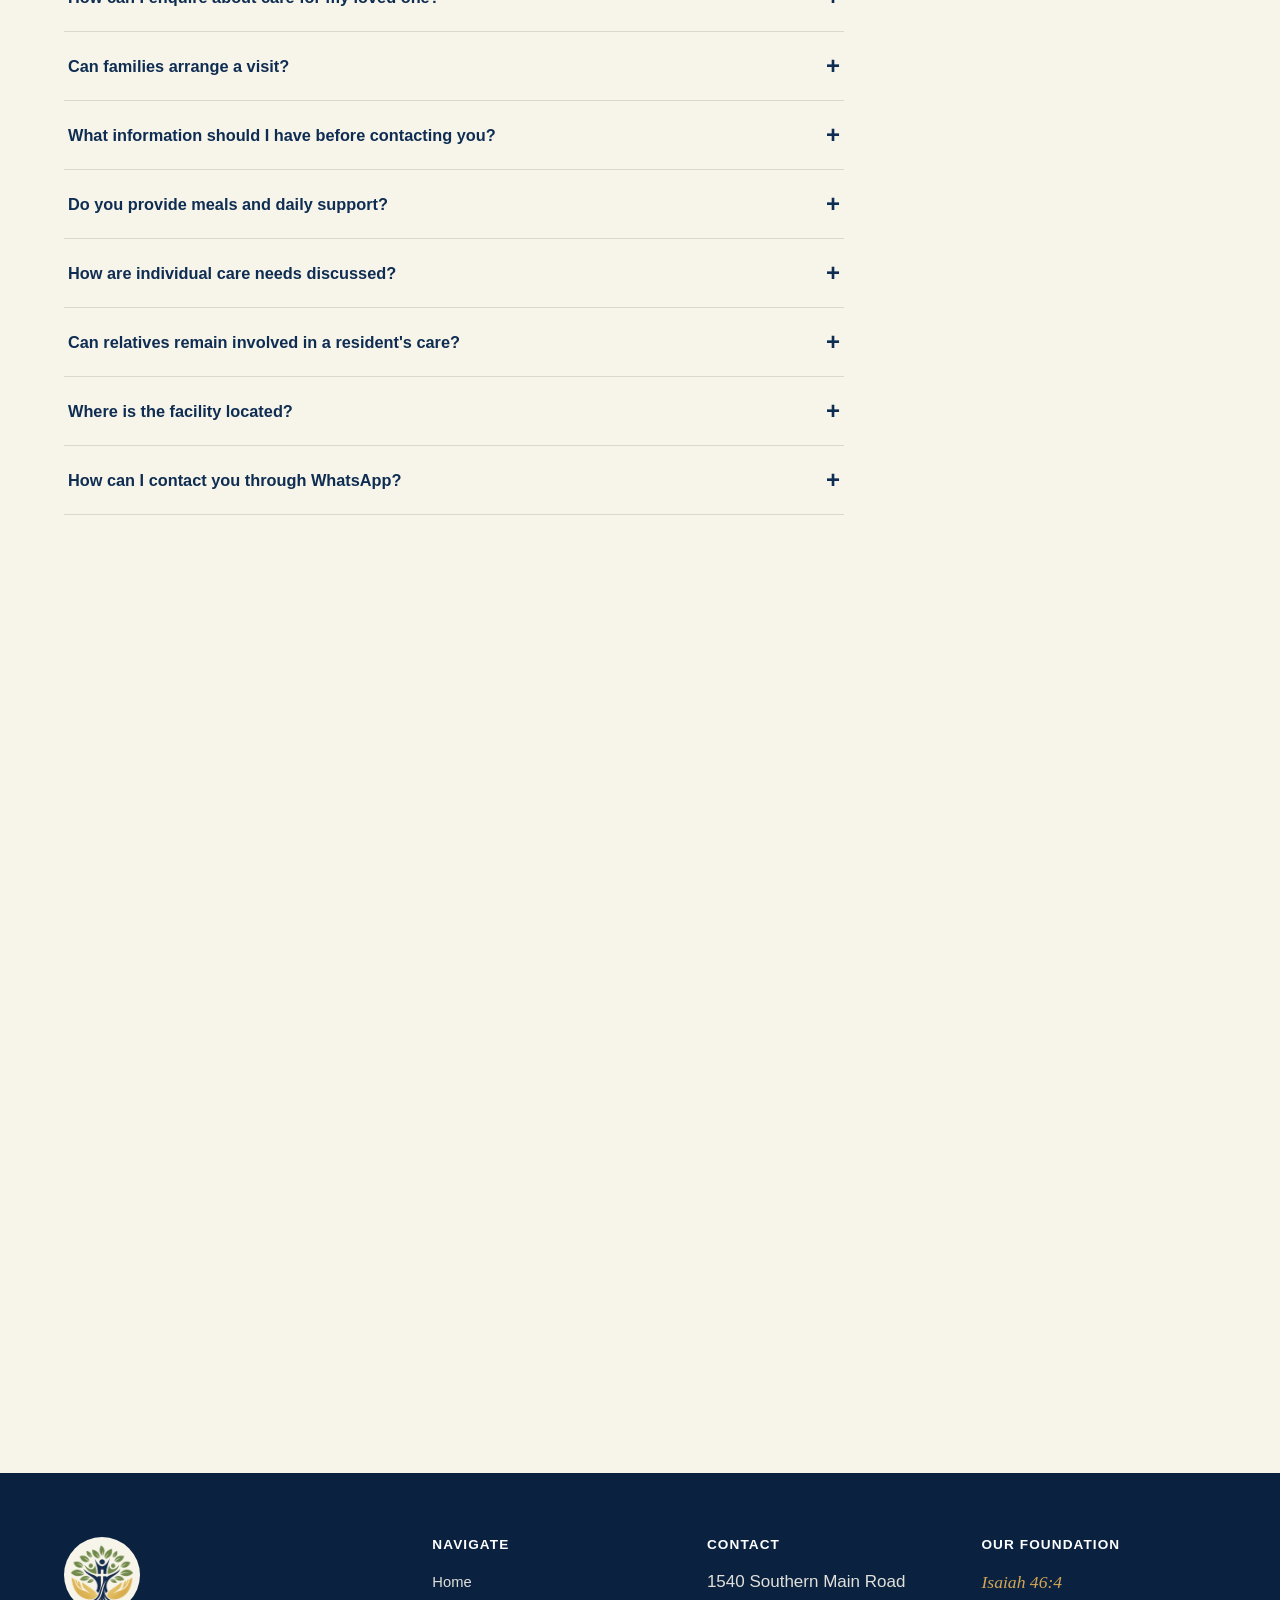
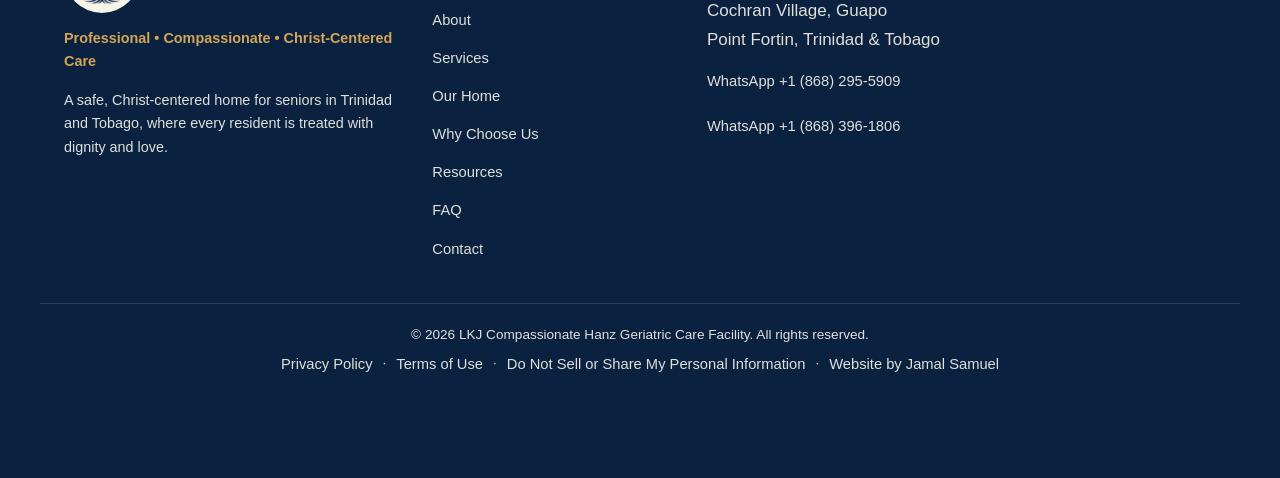
==== commit 55044d15: "Update index.html" ====
--- a/index.html
+++ b/index.html
@@ -22,17 +22,17 @@
 <meta name="description" content="Compassionate, professional and Christ-centered geriatric care in Guapo, Point Fortin, Trinidad and Tobago. Contact LKJ Compassionate Hanz through WhatsApp to discuss care for your loved one.">
 <meta name="robots" content="index, follow">
 
-<!-- Canonical: GitHub Pages address. SWAP all four "jamalss.github.io/LKJ-..." URLs in this
-     head (canonical, og:url, og:image, twitter:image) + JSON-LD + sitemap.xml if a custom domain is added. -->
-<link rel="canonical" href="https://jamalss.github.io/LKJ-Compassionate-Hanz-Geriatric-Care-Facility/">
+<!-- Canonical: the client's own domain (www form, matching the repo's CNAME file).
+     If the domain ever changes, update every "lkjcompassionatehanzgeriatriccare.com" URL in this head, the JSON-LD, sitemap.xml and robots.txt. -->
+<link rel="canonical" href="https://www.lkjcompassionatehanzgeriatriccare.com/">
 
 <!-- Open Graph (absolute URL required; assets/social-share.jpg is 1200x630) -->
 <meta property="og:title" content="LKJ Compassionate Hanz | Geriatric Care in Point Fortin, Trinidad">
 <meta property="og:description" content="Professional, compassionate, Christ-centered geriatric care in Trinidad and Tobago. Speak with us on WhatsApp about care for your loved one.">
 <meta property="og:type" content="website">
 <meta property="og:locale" content="en_TT">
-<meta property="og:url" content="https://jamalss.github.io/LKJ-Compassionate-Hanz-Geriatric-Care-Facility/">
-<meta property="og:image" content="https://jamalss.github.io/LKJ-Compassionate-Hanz-Geriatric-Care-Facility/assets/social-share.jpg">
+<meta property="og:url" content="https://www.lkjcompassionatehanzgeriatriccare.com/">
+<meta property="og:image" content="https://www.lkjcompassionatehanzgeriatriccare.com/assets/social-share.jpg">
 <meta property="og:image:type" content="image/jpeg">
 <meta property="og:image:width" content="1200">
 <meta property="og:image:height" content="630">
@@ -42,7 +42,7 @@
 <meta name="twitter:card" content="summary_large_image">
 <meta name="twitter:title" content="LKJ Compassionate Hanz | Geriatric Care in Point Fortin, Trinidad">
 <meta name="twitter:description" content="Professional, compassionate, Christ-centered geriatric care in Trinidad and Tobago.">
-<meta name="twitter:image" content="https://jamalss.github.io/LKJ-Compassionate-Hanz-Geriatric-Care-Facility/assets/social-share.jpg">
+<meta name="twitter:image" content="https://www.lkjcompassionatehanzgeriatriccare.com/assets/social-share.jpg">
 
 <!-- Icons (cream tile keeps the navy emblem visible on dark browser tabs) -->
 <link rel="icon" href="assets/favicon.ico" sizes="48x48">
@@ -921,12 +921,12 @@
   "@type": "LocalBusiness",
   "name": "LKJ Compassionate Hanz Geriatric Care Facility",
   "description": "Professional, compassionate, Christ-centered geriatric care facility in Point Fortin, Trinidad and Tobago.",
-  "url": "https://jamalss.github.io/LKJ-Compassionate-Hanz-Geriatric-Care-Facility/",
+  "url": "https://www.lkjcompassionatehanzgeriatriccare.com/",
   "image": [
-    "https://jamalss.github.io/LKJ-Compassionate-Hanz-Geriatric-Care-Facility/assets/hero-home-wide.jpg",
-    "https://jamalss.github.io/LKJ-Compassionate-Hanz-Geriatric-Care-Facility/assets/social-share.jpg"
+    "https://www.lkjcompassionatehanzgeriatriccare.com/assets/hero-home-wide.jpg",
+    "https://www.lkjcompassionatehanzgeriatriccare.com/assets/social-share.jpg"
   ],
-  "logo": "https://jamalss.github.io/LKJ-Compassionate-Hanz-Geriatric-Care-Facility/assets/icon-512.png",
+  "logo": "https://www.lkjcompassionatehanzgeriatriccare.com/assets/icon-512.png",
   "telephone": ["+1-868-295-5909", "+1-868-396-1806"],
   "address": {
     "@type": "PostalAddress",
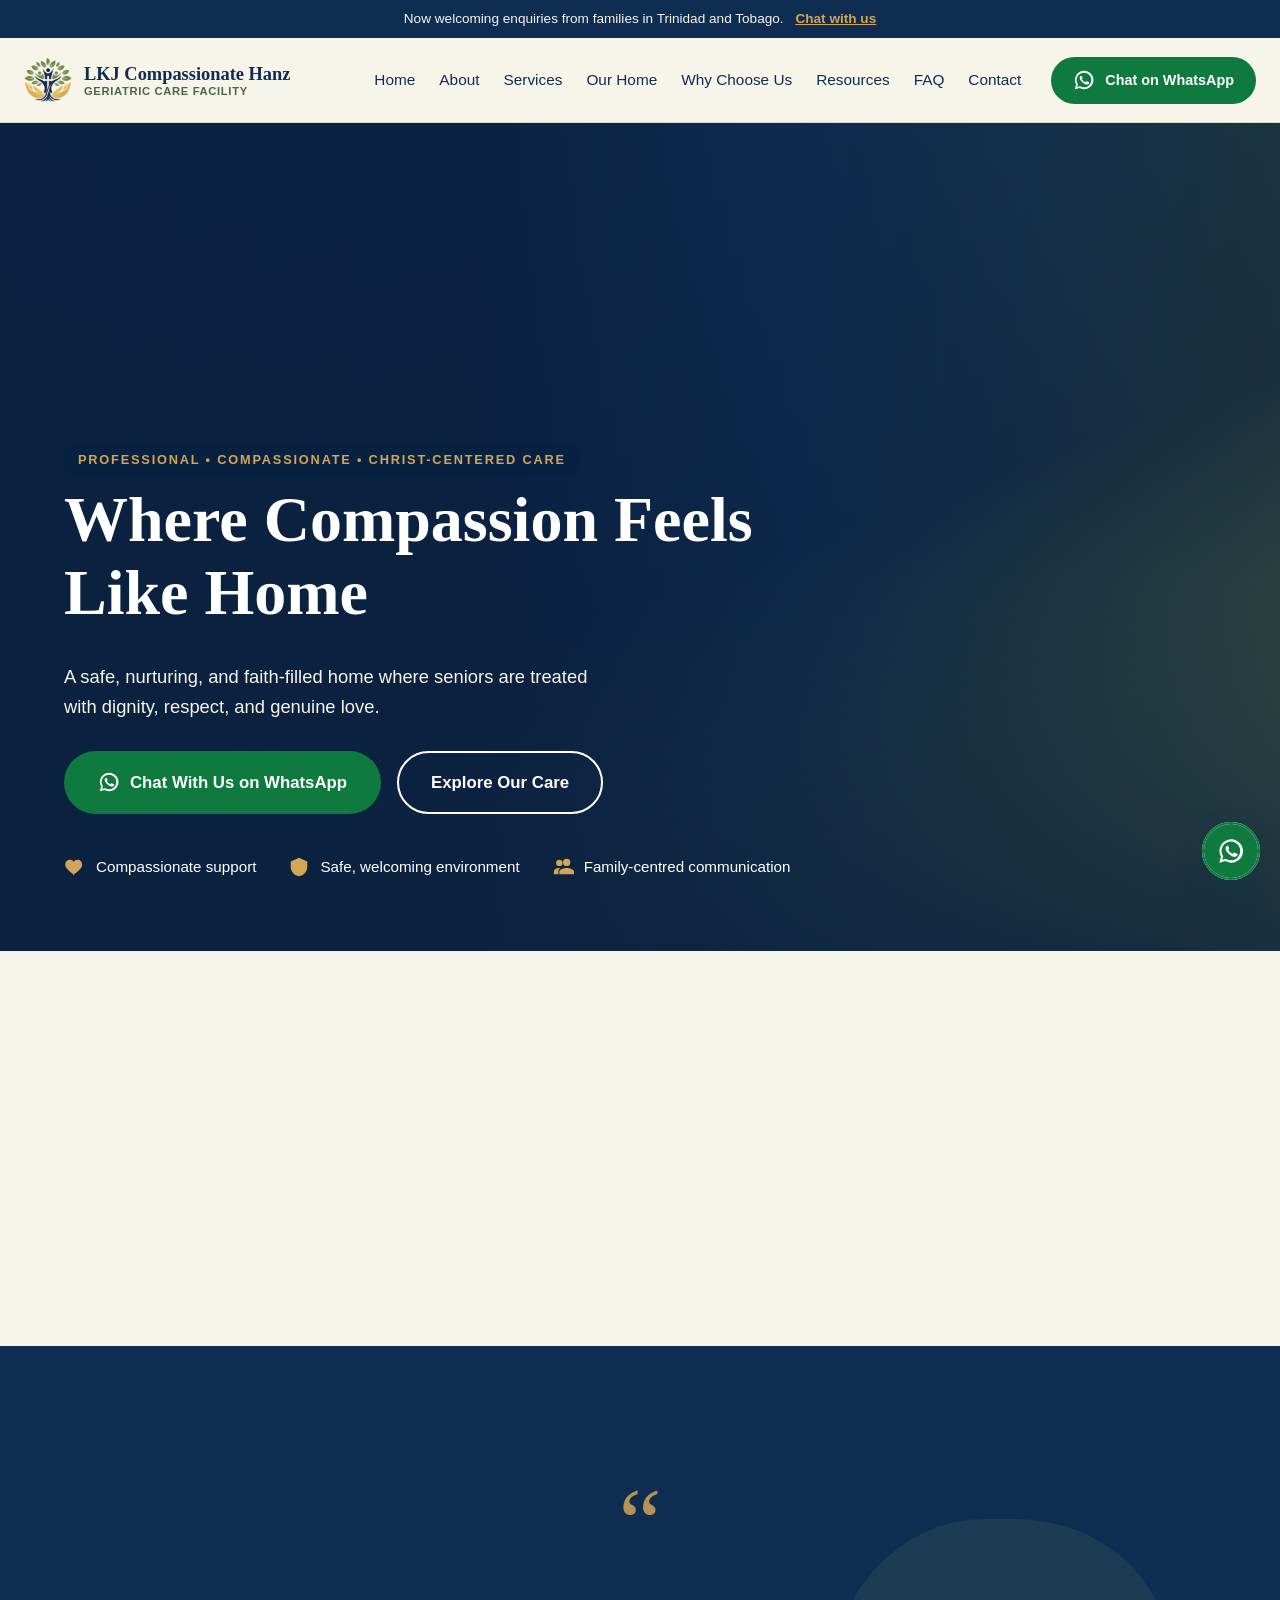
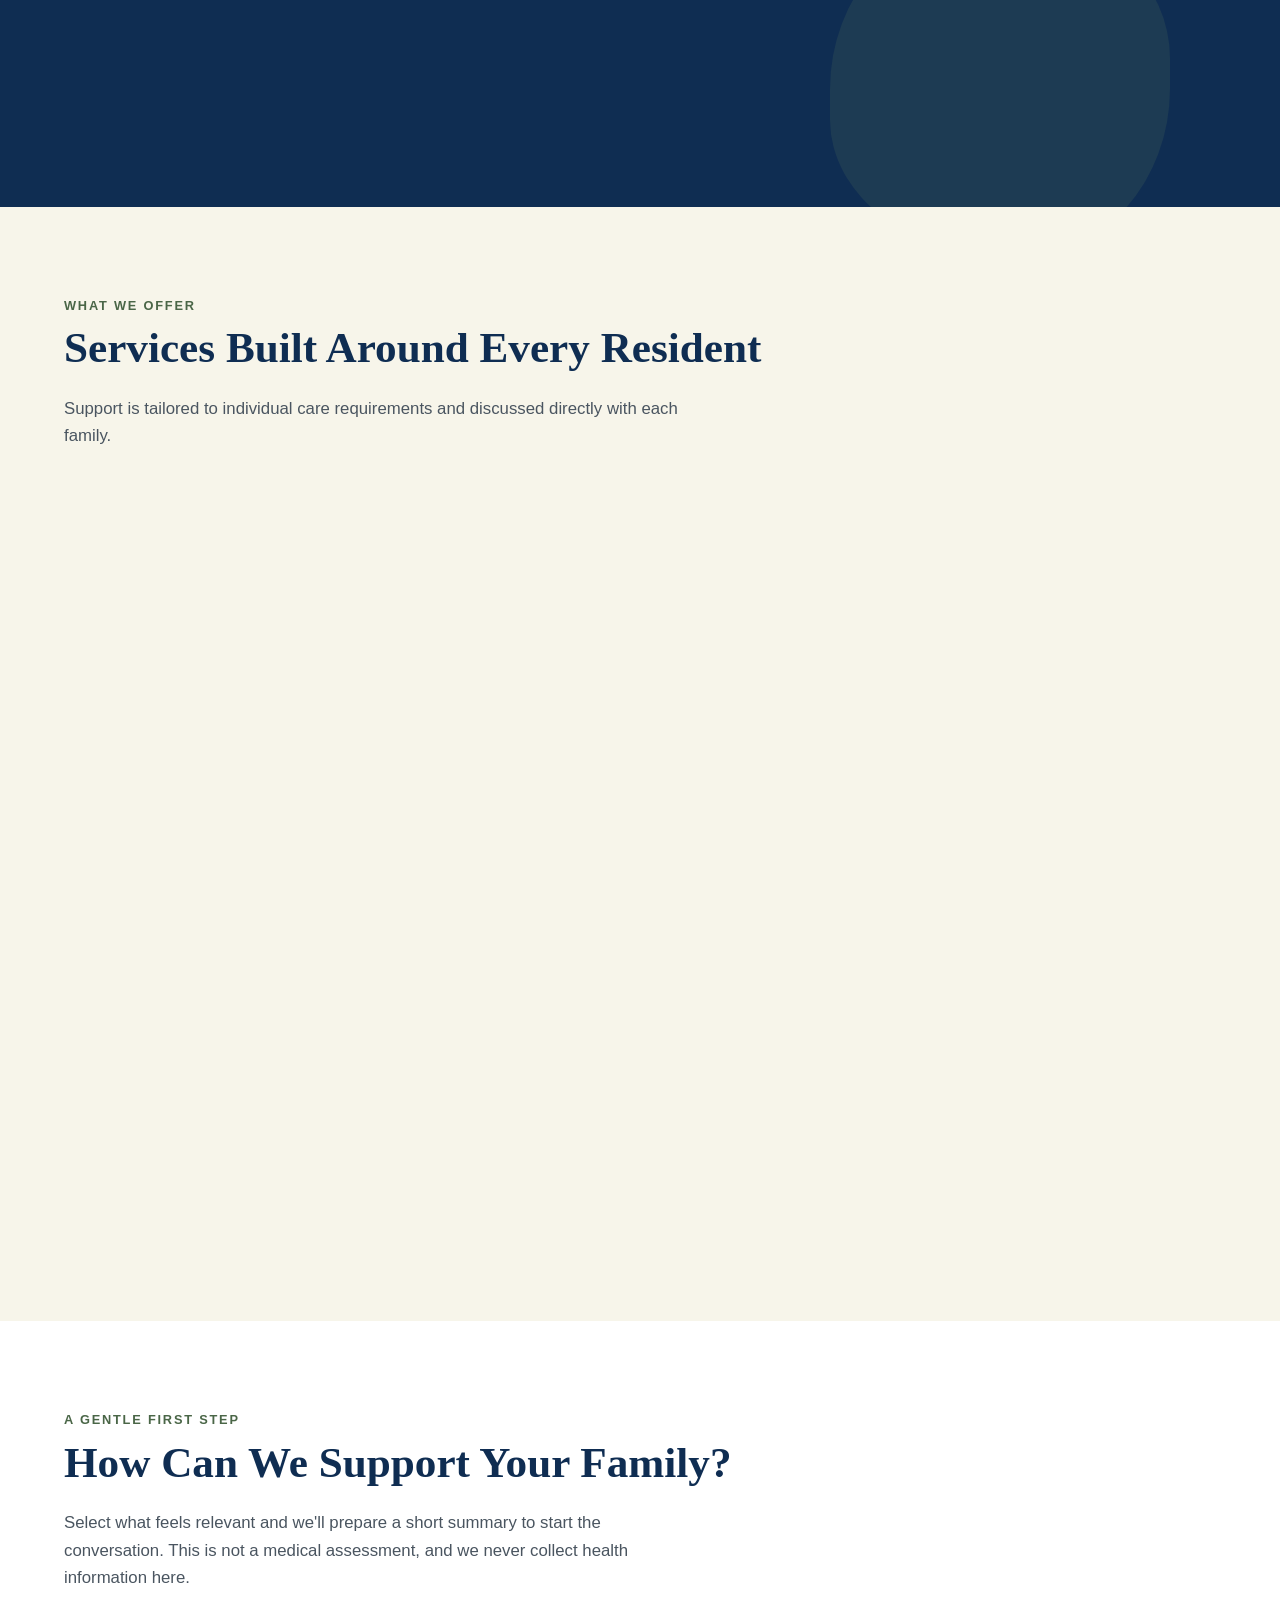
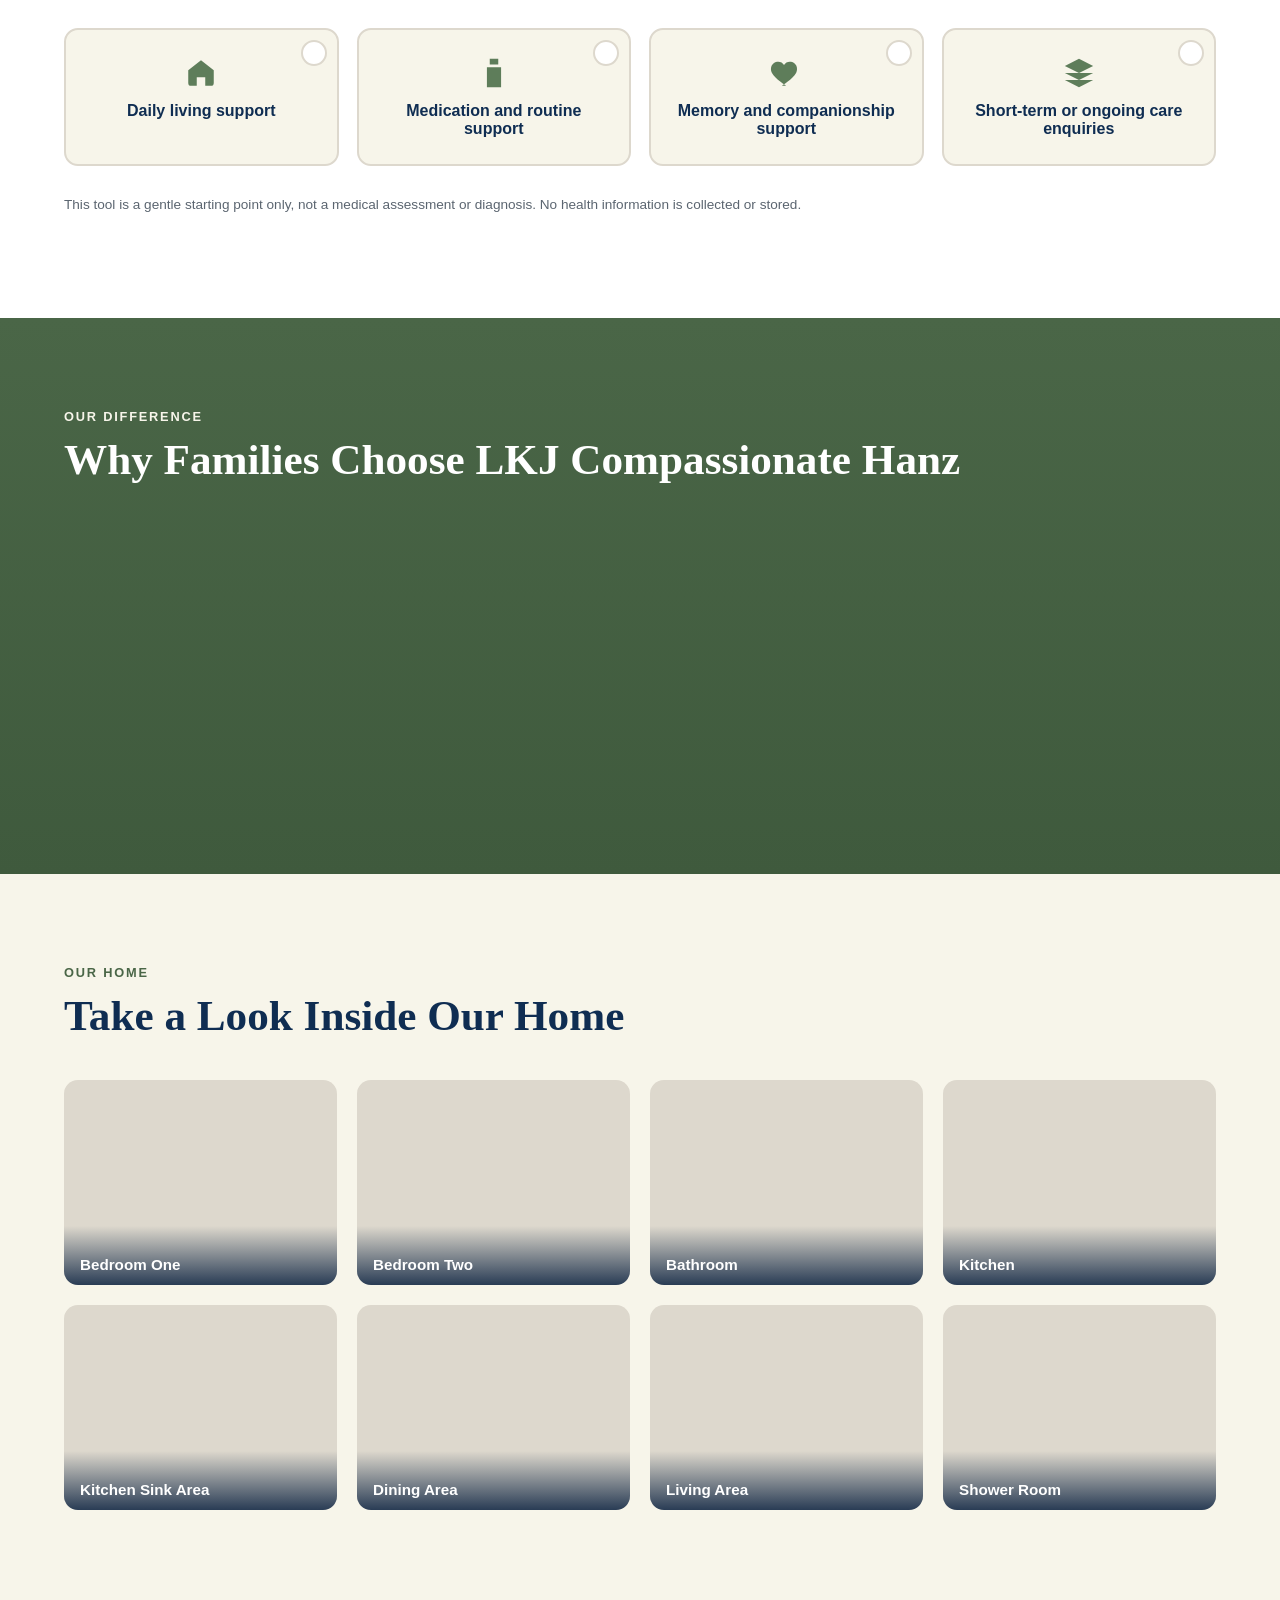
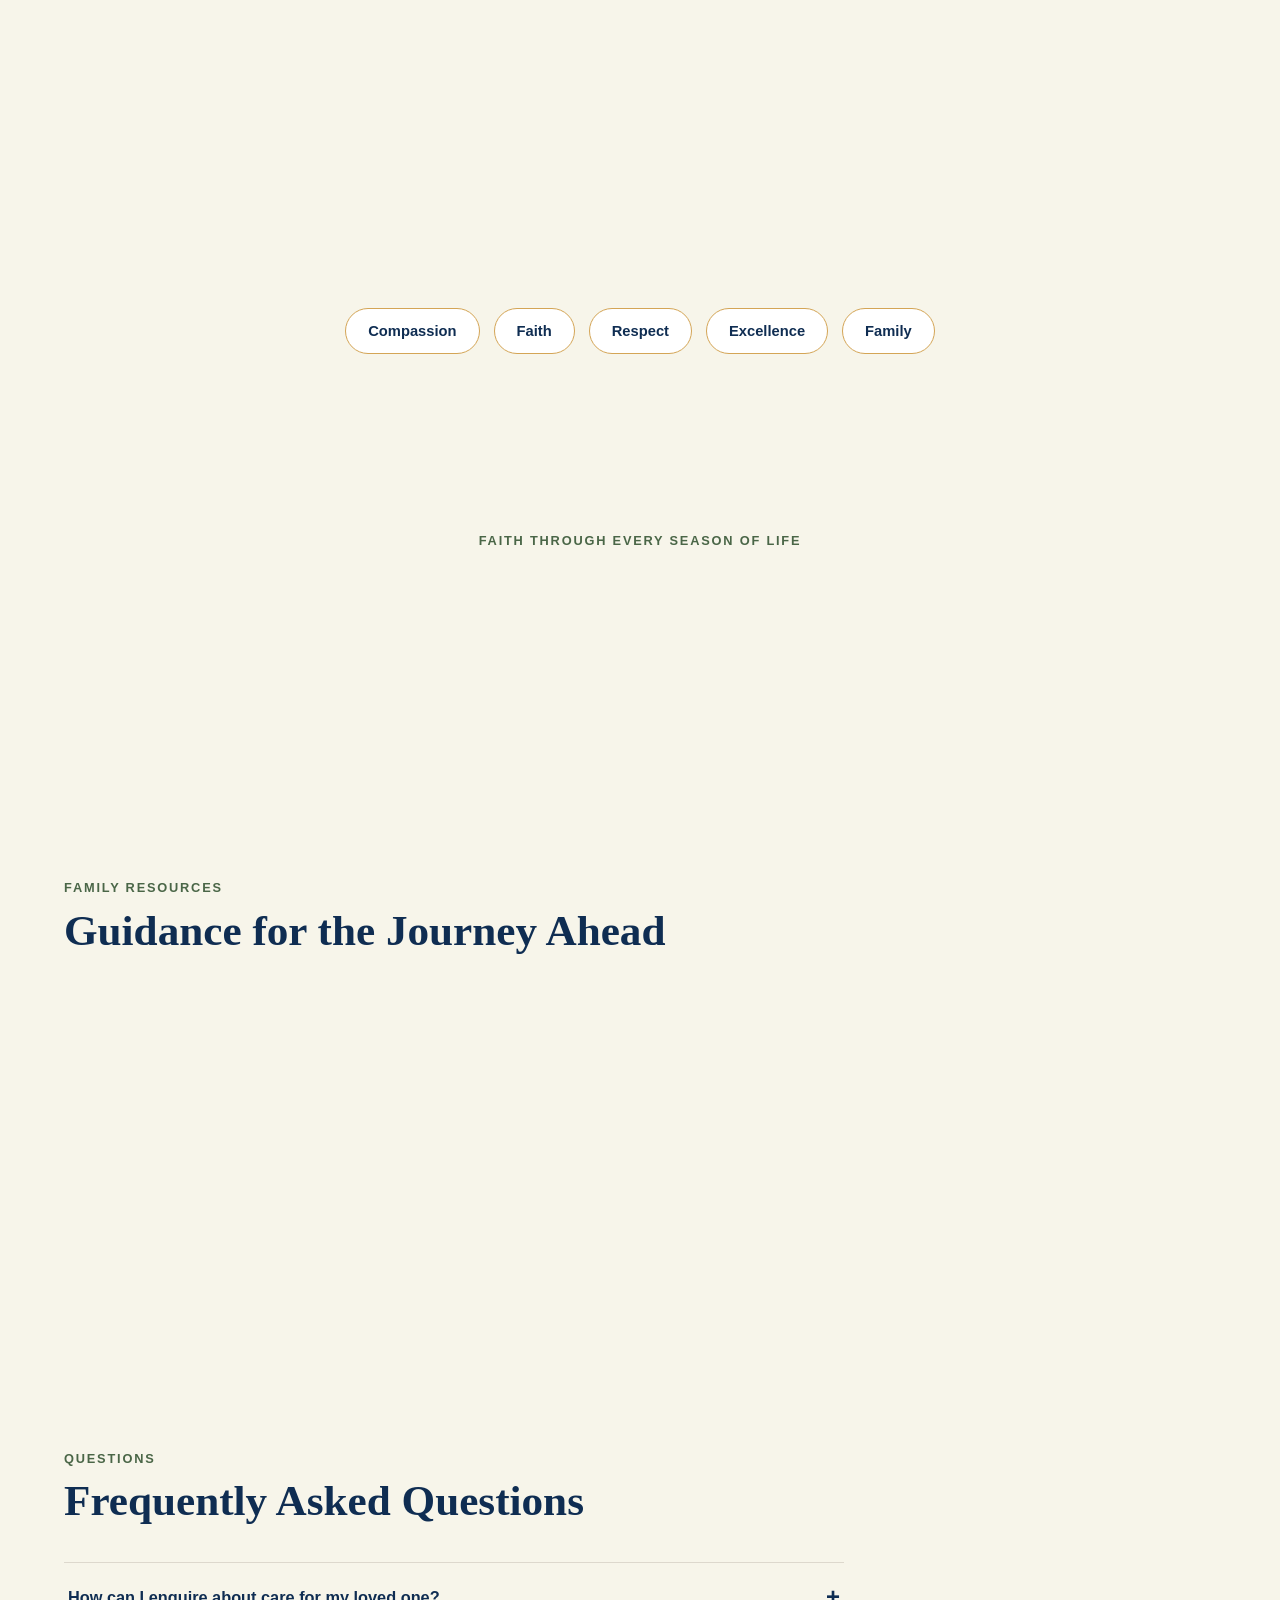
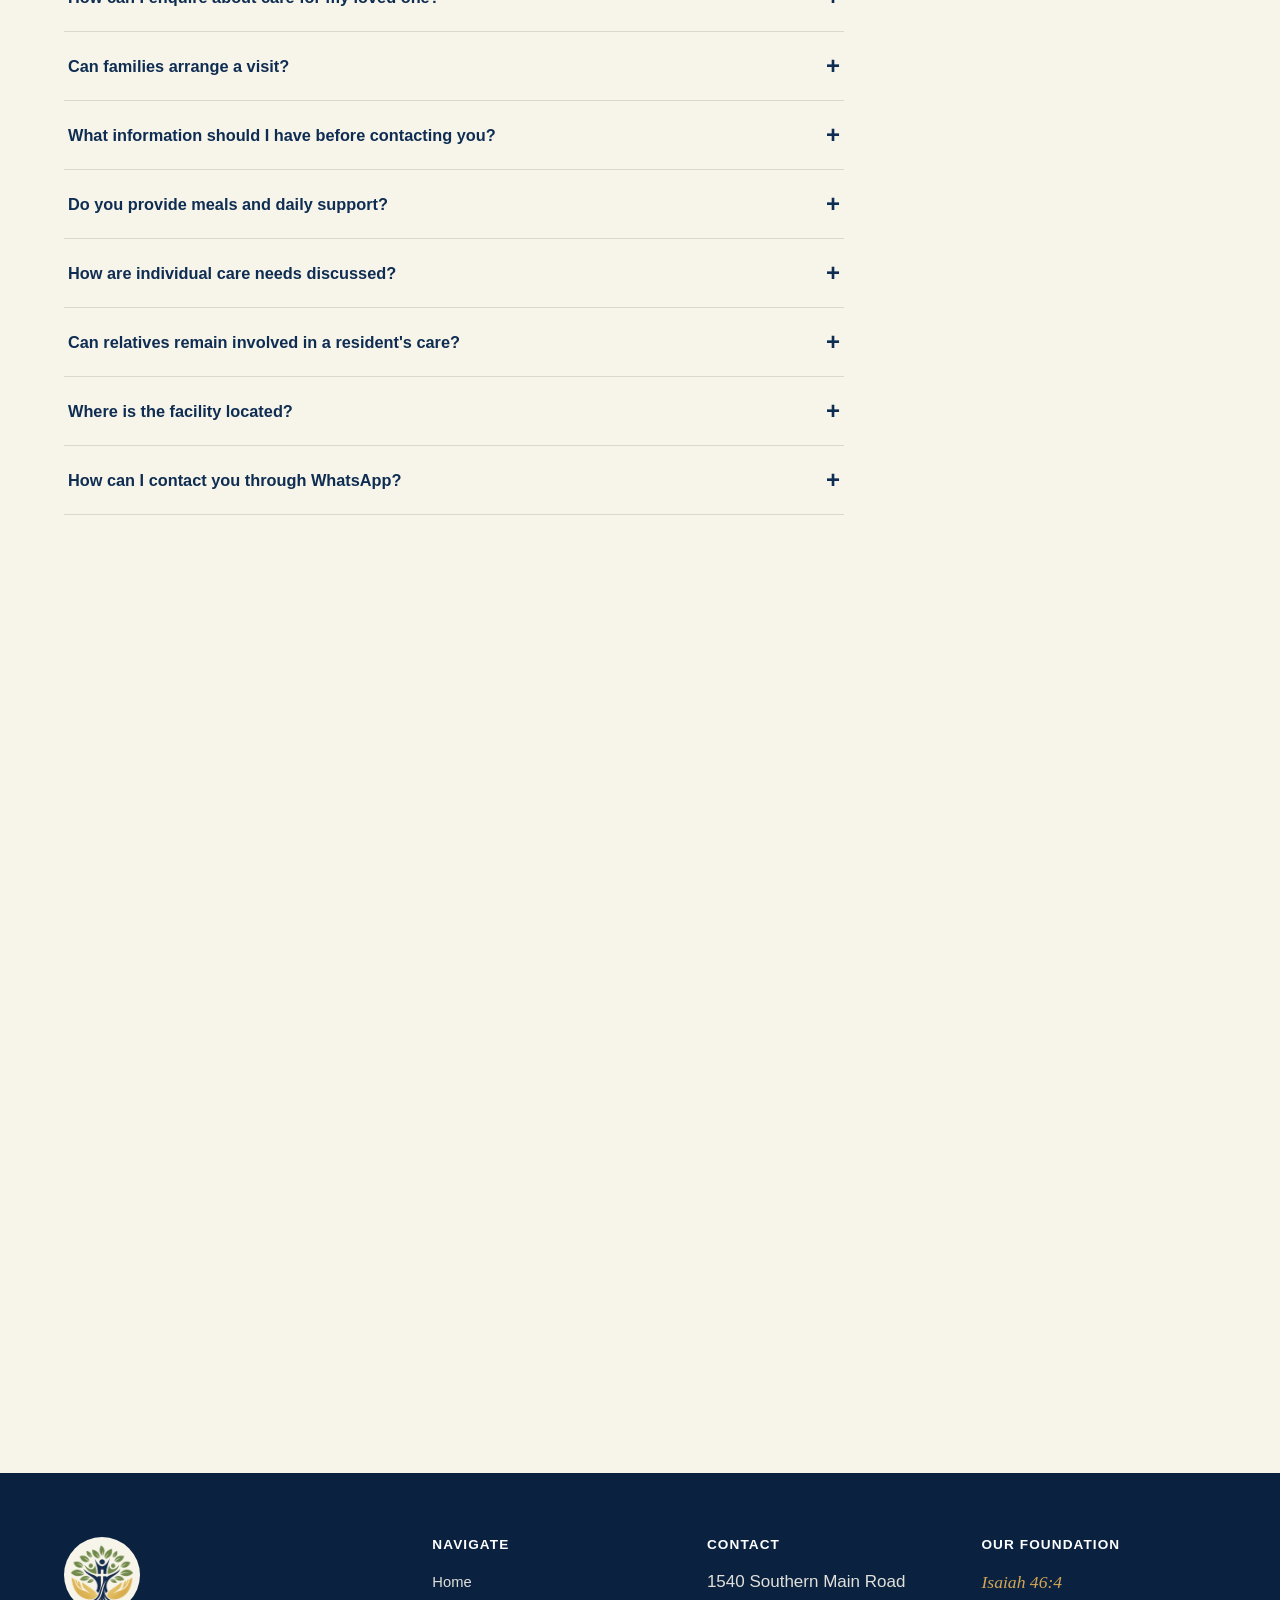
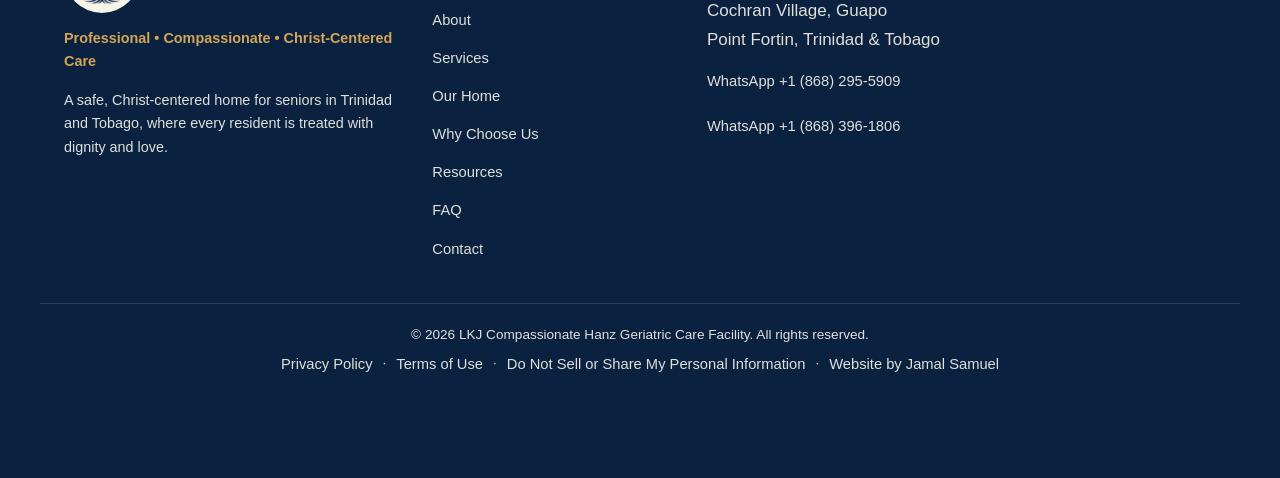
==== commit f5f1a2b1: "Update index.html" ====
--- a/index.html
+++ b/index.html
@@ -1314,7 +1314,7 @@
           </li>
           <!-- SHOWER ROOM: switched OFF on purpose (hidden). The photo shows bare walls, an open zinc roof and no grab bars,
                which works against a care home. To show it anyway, delete the word "hidden" on the next line. -->
-          <li class="gallery-slide" hidden>
+          <li class="gallery-slide">
             <button type="button" class="gallery-item" aria-haspopup="dialog" aria-label="Open larger photo: Shower Room">
               <picture>
                 <source type="image/webp" srcset="assets/gallery-shower.webp">
@@ -1326,7 +1326,7 @@
         </ul>
 
         <!-- Swipe controls: only shown when the strip layout is active -->
-        <div class="gallery-controls" hidden>
+        <div class="gallery-controls">
           <button type="button" class="gallery-arrow" id="gallery-prev" aria-label="Previous photo" aria-controls="gallery-track">&#10094;</button>
           <p class="gallery-counter" id="gallery-counter" aria-live="polite">Photo 1 of 1</p>
           <button type="button" class="gallery-arrow" id="gallery-next" aria-label="Next photo" aria-controls="gallery-track">&#10095;</button>
